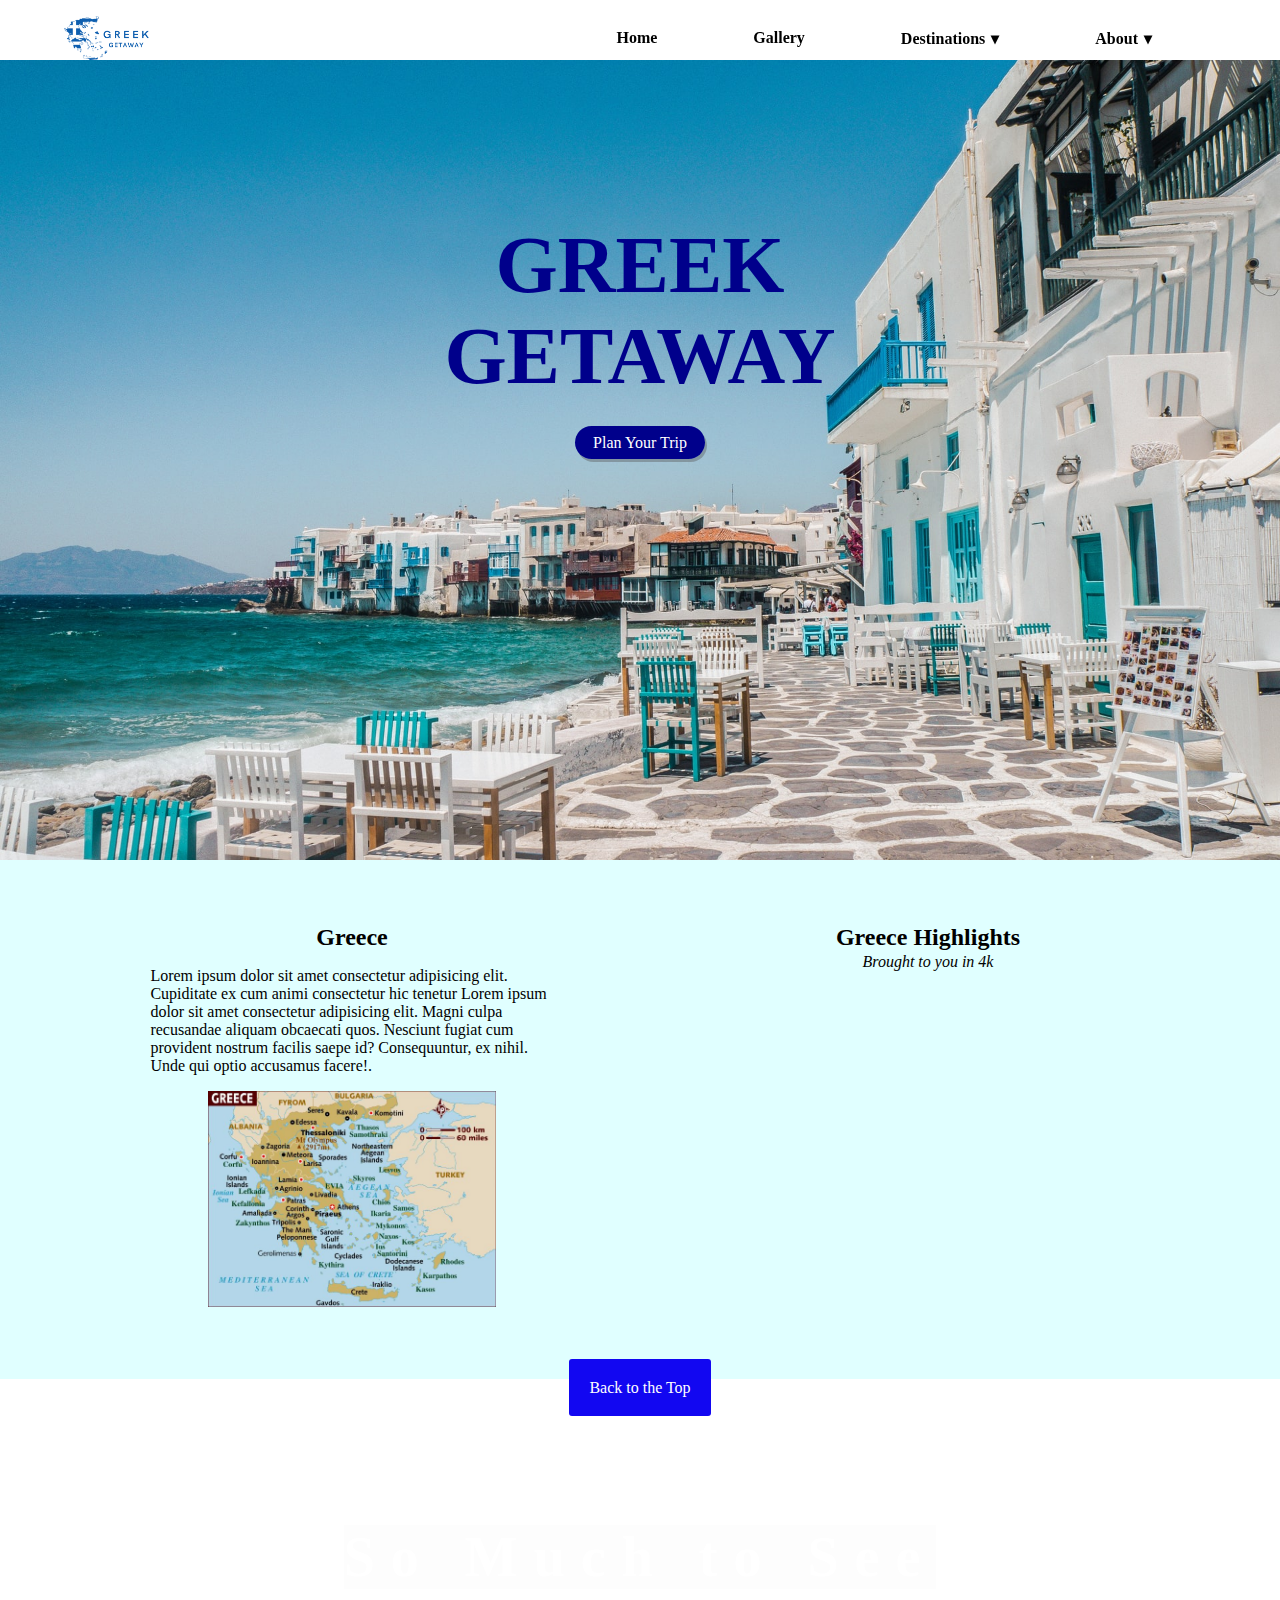
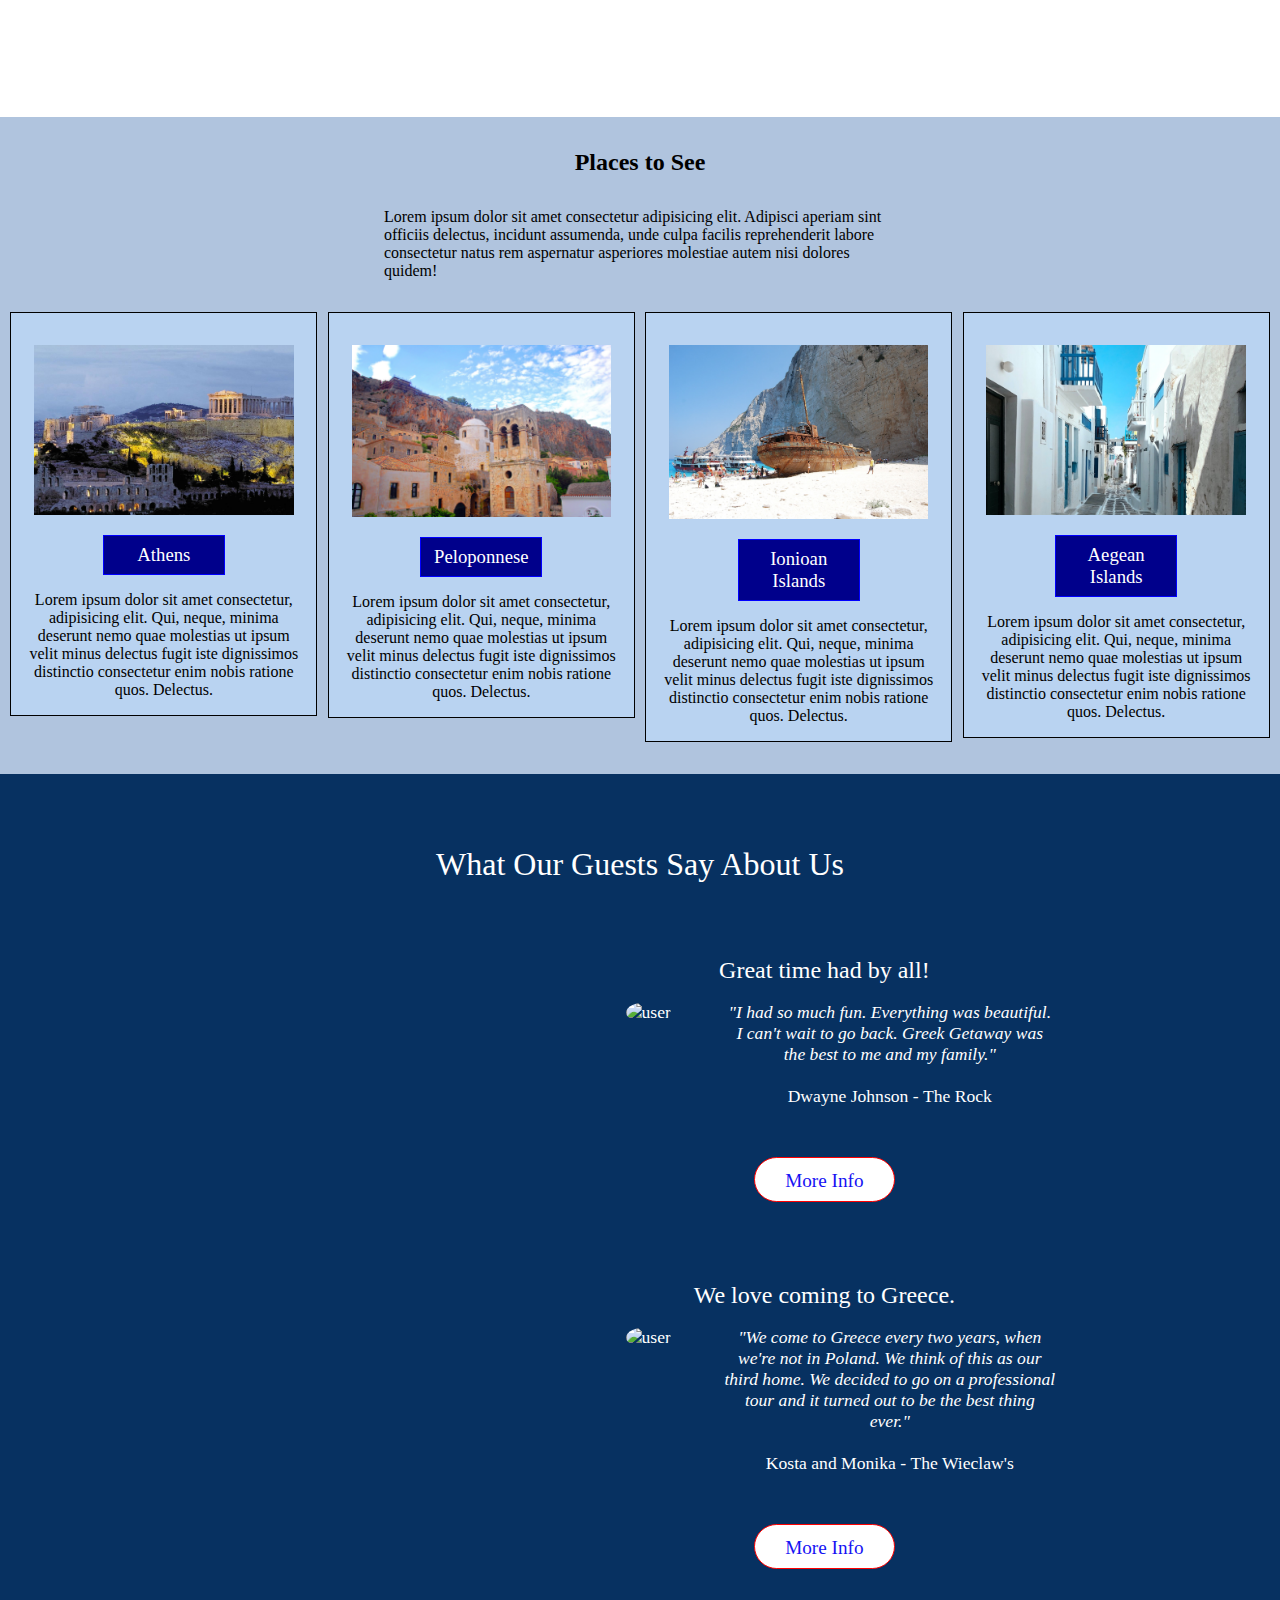
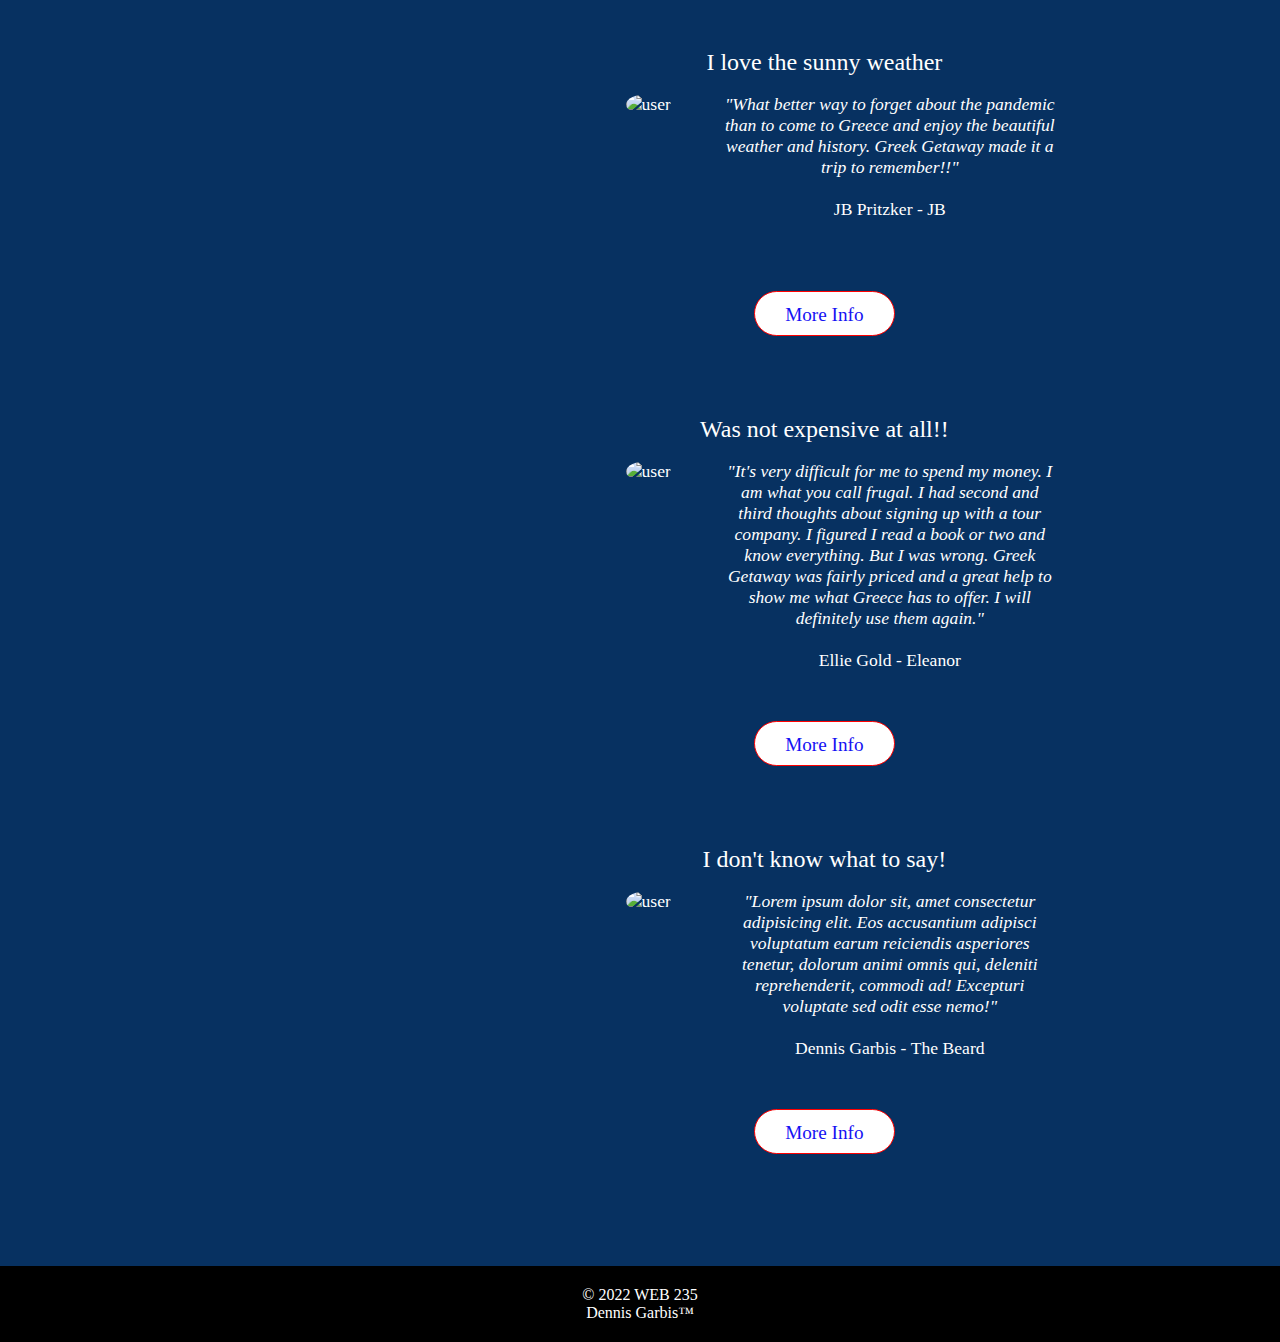
==== index.html @ 9756e77c "update homepage, added images" ====
<!DOCTYPE html>
<html lang="en">

<head>
    <meta charset="UTF-8">
    <meta http-equiv="X-UA-Compatible" content="IE=edge">
    <meta name="viewport" content="width=device-width, initial-scale=1.0">
    <link rel="stylesheet" href="css/styles.css">
    <!-- OWL Carousel CSS -->
    <link rel="stylesheet" href="css/owl-carousel.css">
    <link rel="stylesheet" href="css/owl-theme-default.css">
    <link rel="stylesheet" href="css/style.css">
    <title>Greek Getaway</title>
</head>

<body>
    <div id="wrapper">
        <div id="top"></div>
        <div id="nav-flex">
            <div id="logo">
                <a href="index.html"><img src="images/greek-logo-3.png" alt="greek getaway logo"></a>
            </div>
            <nav aria-label="navigation">
                <h2 id="navigation">Links</h2>
                <div class="nav-mobile"><a id="nav-toggle" href="#!"><span></span></a></div>
                <ul class="nav-links">
                    <li><a id="active">Home</a></li>
                    <li><a href="gallery.html">Gallery</a></li>
                    <li><a href="#">Destinations</a>
                        <ul class="nav-dropdown">
                            <li><a href="destinations.html" class="drop-menu">Mainland</a></li>
                            <li><a href="#" class="drop-menu">Peloponnese</a></li>
                            <li><a href="#" class="drop-menu">Aegean Islands</a></li>
                            <li><a href="#" class="drop-menu">Ionian Islands</a></li>
                        </ul>
                    </li>
                    <li><a href="#">About</a>
                        <ul class="nav-dropdown">
                            <li><a href="about-us.html" class="drop-menu">About-Us</a></li>
                            <li><a href="contact-us.html" class="drop-menu">Contact</a></li>
                        </ul>
                    </li>
                </ul>
            </nav>
        </div>


        <section id="hero">
            <header>
                <a id="skip" href="#hero-button">skip to content..</a>

                <!-- flex area -->
                <div class="flex-center">
                    <!-- flex item (only one)-->
                    <div id="slogan">
                        <h1 id="site-title">GREEK<br>GETAWAY</h1>
                    </div>
                    <div id="button">
                        <a id="hero-button" href="#">Plan Your Trip</a>
                    </div>
                </div>
            </header>
        </section>
        <main>
            <section id="intro">
                <div id="intro-left">
                    <div id="about-map">
                        <h2>Greece</h2>
                        <p>Lorem ipsum dolor sit amet consectetur adipisicing elit. Cupiditate ex cum animi consectetur
                            hic
                            tenetur Lorem ipsum dolor sit amet consectetur adipisicing elit. Magni culpa recusandae
                            aliquam
                            obcaecati quos. Nesciunt fugiat cum provident nostrum facilis saepe id? Consequuntur, ex
                            nihil.
                            Unde qui optio accusamus facere!.</p>
                    </div>
                    <div id="map">
                        <img id="mapGreece" src="images/map-update.jpg" alt="">
                    </div>
                </div>
                <div id="intro-right">
                    <h2>Greece Highlights</h2>
                    <p class="sub-p">Brought to you in 4k</p>

                    <div id="highlights">
                        <iframe class="greek-vid" src="https://www.youtube.com/embed/RSRKFAmfqnI"
                            title="YouTube video player" frameborder="0"
                            allow="accelerometer; autoplay; clipboard-write; encrypted-media; gyroscope; picture-in-picture"
                            allowfullscreen></iframe>
                    </div>
                </div>
            </section>
            <a href="#top" id="backtothetop-fixed" data-backtothetop-duration="1000"
                data-backtothetop-fixed-scroll-offset="700" data-backtothetop-fixed-fadeIn="1500"
                data-backtothetop-fixed-fadeOut="1500" data-backtothetop-fixed-bottom="30"
                data-backtothetop-fixed-right="30">
                Back to the Top
            </a>
            <div class="back-image">
                <h2 class="image-head">So Much to See</h2>
            </div>
            <section id="tour-list">
                <h2>Places to See</h2>
                <p>Lorem ipsum dolor sit amet consectetur adipisicing elit. Adipisci aperiam sint officiis delectus,
                    incidunt assumenda, unde culpa facilis reprehenderit labore consectetur natus rem aspernatur
                    asperiores
                    molestiae autem nisi dolores quidem!</p>
                <div id="tour-list-flex">
                    <div class="places-box"><img src="images/acropolis-view.jpg" alt="">
                        <h3>Athens</h3>
                        <p>Lorem ipsum dolor sit amet consectetur, adipisicing elit. Qui, neque, minima deserunt nemo
                            quae molestias ut ipsum velit minus delectus fugit iste dignissimos distinctio consectetur
                            enim nobis ratione quos. Delectus.</p>

                    </div>
                    <div class="places-box"><img src="images/monemvasia.jpg" alt="">
                        <h3>Peloponnese</h3>
                        <p>Lorem ipsum dolor sit amet consectetur, adipisicing elit. Qui, neque, minima deserunt nemo
                            quae molestias ut ipsum velit minus delectus fugit iste dignissimos distinctio consectetur
                            enim nobis ratione quos. Delectus.</p>
                    </div>
                    <div class="places-box"><img src="images/shipwreck.jpg" alt="">
                        <h3>Ionioan Islands</h3>
                        <p>Lorem ipsum dolor sit amet consectetur, adipisicing elit. Qui, neque, minima deserunt nemo
                            quae molestias ut ipsum velit minus delectus fugit iste dignissimos distinctio consectetur
                            enim nobis ratione quos. Delectus.</p>
                    </div>
                    <div class="places-box"><img src="images/mykonos.jpg" alt="">
                        <h3>Aegean Islands</h3>
                        <p>Lorem ipsum dolor sit amet consectetur, adipisicing elit. Qui, neque, minima deserunt nemo
                            quae molestias ut ipsum velit minus delectus fugit iste dignissimos distinctio consectetur
                            enim nobis ratione quos. Delectus.</p>
                    </div>
                </div>
            </section>
            <section id="testimonials">
                <div class="membership-include-container">
                    <h2>What Our Guests Say About Us</h2><br>
                    <div class="owl-carousel owl-theme membership-include">
                        <div class="item">
                            <div class="left">
                                <img src="images/acropolis2.jpg" alt="">
                            </div>
                            <div class="right">
                                <h3>Great time had by all!</h3><br>
                                <div class="image">
                                    <div><img src="img/rock.jpeg" class="user-photo" alt="user"></div>
                                    <div>
                                        <p class="text">"I had so much fun. Everything was beautiful. I can't wait to go
                                            back. Greek Getaway was the best to me and my family."</p><br>
                                        <div class="author">Dwayne Johnson - <strong>The Rock</strong></div>
                                    </div>
                                </div>
                                <a href="#" class="btn blue">More Info</a>
                            </div>
                        </div>
                        <div class="item">
                            <div class="left">
                                <img src="images/syros2.jpg" alt="">
                            </div>
                            <div class="right">
                                <h3>We love coming to Greece.</h3><br>
                                <div class="image">
                                    <div><img src="img/kosta.jpg" class="user-photo" alt="user"></div>
                                    <div>
                                        <p class="text">"We come to Greece every two years, when we're not in Poland. We
                                            think of this as our third home. We decided to go on a professional tour and
                                            it turned out to be the best thing ever."</p><br>
                                        <div class="author">Kosta and Monika - <strong>The Wieclaw's</strong></div>
                                    </div>
                                </div>
                                <a href="#" class="btn blue">More Info</a>
                            </div>
                        </div>
                        <div class="item">
                            <div class="left">
                                <img src="img/corinth.jpg" alt="">
                            </div>
                            <div class="right">
                                <h3>I love the sunny weather</h3><br>
                                <div class="image">
                                    <div><img src="img/jb.jpg" class="user-photo" alt="user"></div>
                                    <div>
                                        <p class="text">"What better way to forget about the pandemic than to come to
                                            Greece and enjoy the beautiful weather and history. Greek Getaway made it a
                                            trip to remember!!"</p><br>
                                        <div class="author">JB Pritzker - <strong>JB</strong></div><br>
                                    </div>
                                </div>
                                <a href="#" class="btn blue">More Info</a>
                            </div>
                        </div>
                        <div class="item">
                            <div class="left">
                                <img src="images/zakynthos2.jpg" alt="">
                            </div>
                            <div class="right">
                                <h3>Was not expensive at all!!</h3><br>
                                <div class="image">
                                    <div><img src="img/ellie.jpg" class="user-photo" alt="user"></div>
                                    <div>
                                        <p class="text">"It's very difficult for me to spend my money. I am what you
                                            call frugal. I had second and third thoughts about signing up with a tour
                                            company. I figured I read a book or two and know everything. But I was
                                            wrong. Greek Getaway was fairly priced and a great help to show me what
                                            Greece has to offer. I will definitely use them again."</p><br>
                                        <div class="author">Ellie Gold - <strong>Eleanor</strong></div>
                                    </div>
                                </div>
                                <a href="#" class="btn blue">More Info</a>
                            </div>
                        </div>
                        <div class="item">
                            <div class="left">
                                <img src="images/santorini3.jpg" alt="">
                            </div>
                            <div class="right">
                                <h3>I don't know what to say!</h3><br>
                                <div class="image">
                                    <div><img src="img/beard.jpg" class="user-photo" alt="user"></div>
                                    <div>
                                        <p class="text">"Lorem ipsum dolor sit, amet consectetur adipisicing elit. Eos
                                            accusantium adipisci voluptatum earum reiciendis asperiores tenetur, dolorum
                                            animi omnis qui, deleniti reprehenderit, commodi ad! Excepturi voluptate sed
                                            odit esse nemo!"</p><br>
                                        <div class="author">Dennis Garbis - <strong>The Beard</strong></div>
                                    </div>
                                </div>
                                <a href="#" class="btn blue">More Info</a>
                            </div>
                        </div>
                    </div>
                </div>
            </section>
        </main>
        <footer>
            <p>&#169; 2022 WEB 235</p>
            <p> Dennis Garbis&#8482;</p>
        </footer>
    </div><!-- end of wrapper -->
    <!-- jQuery -->
    <script src="https://code.jquery.com/jquery-3.6.0.min.js"
        integrity="sha256-/xUj+3OJU5yExlq6GSYGSHk7tPXikynS7ogEvDej/m4=" crossorigin="anonymous"></script>
    <!-- OWL Carousel JS -->
    <script src="js/owl-carousel.js"></script>
    <!-- Custom Script -->
    <script src="js/script.js"></script>
    <script src="js/fluidify.js"></script>
    <script src="js/jquery.backtothetop.min.js"></script>
    <script src="js/function.js"></script>
</body>

</html>
---- css/styles.css ----
* {
    box-sizing: border-box;
    margin: 0%;
    padding: 0;
    text-align: center;
}

#wrapper {
    margin-right: auto;
    margin-left: auto;
}

#skip {
    position: absolute;
    transform: translateY(-800%);
    transition: transform 300ms ease-in;
}

#skip:focus {
    background-color: white;
    padding: 10px;
    text-decoration: none;
    transform: translateY(0%);
}

header {
    width: 100%;
}

nav {
    display: flex;
    justify-content: flex-end;
    width: 100%;
}

#navigation {
    display: none;
}

#nav-flex {
    display: flex;
    align-items: center;
    background-color: rgba(255, 255, 255, 0.862);
    position: -webkit-sticky;
    margin-top: 1rem;
    padding: 0;
    top: 0;
    z-index: 100;
    position: sticky;
}

#logo {
    width: 20%;
}

#logo>a>img {
    width: 40%;
    vertical-align: top;
}

.nav-links {
    display: flex;
    margin-right: 5rem;
}

.nav-links>ul {
    width: 50%;
}

nav li {
    list-style-type: none;
    margin-right: rem;
}

nav li a {
    color: black;
    text-decoration: none;
    margin: 0rem 3rem;
    font-weight: 600;
}


nav a:hover {
    border-bottom: 2px solid blue;
}

nav ul li a:not(:only-child):after,
nav ul li a:visited:not(:only-child):after {
    padding-left: 2px;
    content: ' ▾';
}

.nav-dropdown {
    position: absolute;
    display: none;
    margin-top: 1.2rem;
    background-color: #fff;
    z-index: 1;
    box-shadow: 0 3px 12px rgba(0, 0, 0, 0.15);
}

.nav-dropdown>li {
    margin-top: 1rem;
    padding: .5rem 0;
    border: thin solid black;
}

.nav-mobile {
    display: none;
    position: absolute;
    top: 0;
    right: 0;
    background: black;
    height: 2rem;
    width: 2.1rem;
}

#hero {
    background-size: 100%;
    background-position: center;
    width: 100%;
    height: 50rem;
    background-image: url('../images/johnny-africa-_ZX0S27D3fw-unsplash.jpg');
    background-size: cover;
    display: flex;
    justify-content: center;
}

.flex-center {
    margin-top: 10rem;
}

#slogan {
    color: darkblue;
    text-align: center;
    font-size: 2.5rem;
}

#site-title {
    font-weight: 600;
}

#button {
    color: darkblue;
    text-align: center;
    margin-top: 2rem;
}

#hero-button {
    background-color: darkblue;
    color: white;
    text-decoration: none;
    padding: .5rem 1.1rem;
    border-radius: 30px;
    box-shadow: 2px 3px rgba(84, 80, 80, 0.386);
}

#hero-button:hover {
    background-color: white;
    border: thin solid blue;
    color: blue;
    transition-duration: .7s;
}

#button:active {
    transform: translateY(2px);
    transition-duration: .2s;
}

#hero-button:active {
    box-shadow: none;
    transition-duration: 0s;

}

#intro {
    display: flex;
    background-color: lightcyan;
    padding: 4rem;
}

#intro-left {
    display: flex;
    flex-direction: column;
    width: 50%;
}

#about-map>h2 {
    margin-bottom: 1rem;
}

#about-map>p {
    text-align: left;
    margin: 0 auto 1rem auto;
    width: 70%;
}

#intro-right {
    width: 50%;
}

#mapGreece {
    width: 50%;
}

#intro-right>h2 {
    margin-bottom: .1rem;
}

.sub-p {
    font-style: italic;
    margin-bottom: 1rem;
}

.greek-vid {
    padding: 0 4rem 4rem 4rem;
}

#backtothetop-fixed {
    padding: 1.25rem;
    border: 0;
    border-radius: 3px;
    background-color: #1207f1;
    color: #fff;
    cursor: pointer;
    text-decoration: none;
}

.back-image {
    background-size: 100%;
    background-position: center;
    width: 100%;
    height: 20rem;
    background-image: url('../images/waves-g486bdbce9_1920.jpg');
    background-size: cover;
    display: flex;
    justify-content: center;
}

.image-head {
    color: white;
    font-size: 3.5rem;
    letter-spacing: 1rem;
    margin-top: 8rem;
    background-color: rgba(128, 128, 128, 0.017);
    margin-bottom: 8rem;
}

#tour-list {
    background-color: lightsteelblue;
}

#tour-list>h2 {
    padding: 2rem;
    margin: auto;
}

#tour-list>p {
    width: 40%;
    text-align: left;
    margin: auto;
    padding-bottom: 2rem;
}

#tour-list-flex {
    display: flex;
    justify-content: space-evenly;
    width: 100%;
    padding-bottom: 2rem;
}

.places-box {
    width: 24%;
    height: 100%;
    border: thin solid black;
    background-color: rgb(185, 211, 241);
}

.places-box>img {
    margin: 2rem auto 1rem;
    width: 85%;
    height: 56%;
}

.places-box>h3 {
    border: thin solid blue;
    margin: 0% auto;
    width: 40%;
    padding: .5rem;
    background-color: darkblue;
    color: white;
    font-weight: 300;
}

.places-box>p {

    margin: auto;
    padding: 1rem;

}



#testimonials {
    padding: 2rem;
    background-color: #073161;
}






#faq {
    background-color: lightpink;
    padding: 2rem;
}








footer {
    background-color: black;
    color: white;
    padding: 20px;
}

@media screen and (max-width: 789px) {
    #wrapper {
        text-align: center;
    }

    #skip {
        display: none;
    }

    nav {
        justify-content: flex-start;
    }

    #nav-flex {
        flex-direction: column;
    }

    .nav-mobile {
        display: block;
        top: .6rem;
        right: 1.5rem;
    }

    .nav-links {
        display: none;
        width: 100vw;
        margin: 0;
        background-color: #1C8FB8;
    }

    .nav-dropdown>li>a {
        background-color: yellow;
        padding: .5rem 5rem;
        border: thin solid black;
        transition: all 300ms ease-in-out;
    }

    .nav-dropdown {
        position: static;
    }

    #logo {
        margin-right: 75%;
    }

    #logo>a>img {
        width: 100%;
    }

    nav li {
        list-style-type: none;
        margin: 1.4rem 0;
    }

    nav li>a {
        background-color: red;
        padding: .5rem 5rem;
        border: thin solid black;
    }

    #hero {
        background-size: 100%;
        background-position: center;
        width: 100%;
        height: 15rem;
        background-image: url('../images/johnny-africa-_ZX0S27D3fw-unsplash.jpg');
        background-size: cover;
        display: flex;
        justify-content: center;
    }

    .flex-center {
        margin-top: 1.5rem;
    }

    #site-title {
        font-size: 1.5rem;
    }

    #button {
        color: darkblue;
        text-align: center;
        margin-top: 1.5rem;
        font-size: .8rem;
    }

    #hero-button {
        font-size: .7rem;
        padding-left: .5rem;
        padding-right: .5rem;
    }

    #intro {
        flex-direction: column;
        padding: 0;
    }

    #intro-left {
        width: 90%;
        margin: 1rem auto;
    }

    #about-map>p {
        width: 90%;
    }

    #mapGreece {
        width: 100%;
    }

    #intro-right {
        margin: 1rem auto 0;
        width: 90%;
    }

    .greek-vid {
        padding: 0;
        margin-bottom: 2rem;
    }

    .back-image {
        background-size: 100%;
        background-position: center;
        width: 100%;
        height: 12rem;
        background-image: url('../images/waves-g486bdbce9_1920.jpg');
        background-size: cover;
        display: flex;
        justify-content: center;
    }

    .image-head {
        font-size: 2rem;
        letter-spacing: .4rem;
        margin-top: 5rem;
        margin-bottom: 5rem;
    }

    #tour-list>p {
        width: 90%;
        flex-direction: column;
    }

    #table {
        width: 100%;
        padding: 0%;
        margin: auto;
    }

    #itinerary {
        width: 90%;
        margin: auto;
    }

    #tour-list-flex {
        flex-direction: column;
        margin: auto;

    }

    .places-box {
        width: 90%;
        height: 100%;
        border: thin solid black;
        background-color: rgb(185, 211, 241);
        margin: 1rem auto;
    }

}

@media screen and (min-width: 799px) {}

#nav-toggle {
    position: absolute;
    left: .1rem;
    top: .4rem;
    cursor: pointer;
    padding: .5rem .5rem 5rem 0;
}

#nav-toggle span,
#nav-toggle span:before,
#nav-toggle span:after {
    cursor: pointer;
    border-radius: 1px;
    height: .3rem;
    width: 2rem;
    background: #ffffff;
    position: absolute;
    display: block;
    content: '';
    transition: all 300ms ease-in-out;
}

#nav-toggle span:before {
    top: -.5rem;
}

#nav-toggle span:after {
    bottom: -.6rem;
}

#nav-toggle.active span {
    background-color: transparent;
}

#nav-toggle.active span:before, #nav-toggle.active span:after {
    top: 0;
}

#nav-toggle.active span:before {
    transform: rotate(45deg);
}

#nav-toggle.active span:after {
    transform: rotate(-45deg);
}
---- css/style.css ----
.btn.blue {
    background-color: #ffffff;
    color: rgb(21, 17, 243);
    border: thin solid red;
    border-radius: 25px;
}

.btn {
    height: 45px;
    line-height: 45px;
    font-size: 1.2rem;
    text-align: center;
    padding: 0 30px;
    border: none;
    cursor: pointer;
    display: inline-block;
    text-decoration: none;
    transition: all .5s;
}

.btn.blue:hover {
    background-color: red;
    color: black;

}

.membership-include-container {
    width: 65vw;
    margin: 40px auto 0;
    color: #fff;
}

.membership-include-container h2 {
    text-align: center;
    font-weight: 300;
    font-size: 2rem;
    margin-bottom: 3.5rem;
}

.membership-include-container .owl-dots .owl-dot {
    outline: none;
}

.membership-include .item {
    width: 65vw;
    display: grid;
    grid-template-columns: 2fr 3fr;
    grid-column-gap: 60px;
}

.membership-include .item h3 {
    font-weight: 300;
    font-size: 1.5rem;
}

.membership-include .item .right {
    margin-bottom: 80px;
}

.membership-include .item .right .image {
    display: grid;
    grid-template-columns: 1fr 3fr;
    grid-column-gap: 20px;
    font-weight: 300;
    font-size: 1.1rem;
    margin-bottom: 50px;
}

.membership-include .item .right .image .user-photo {
    border-radius: 100%;
}

.membership-include .item .right .image .text {
    font-style: italic;
}

@media screen and (max-width: 900px) {
    .membership-include-container {
        width: 100%;
        margin: auto;
        color: #fff;
    }

    .membership-include .item {
        width: 100%;
        display: flex;
      
        border: thin solid white;
        flex-direction: column;
    }

    .right > h3 {
        margin-top: .8rem;
    }

    .text {
        width: 95%;
    }

}
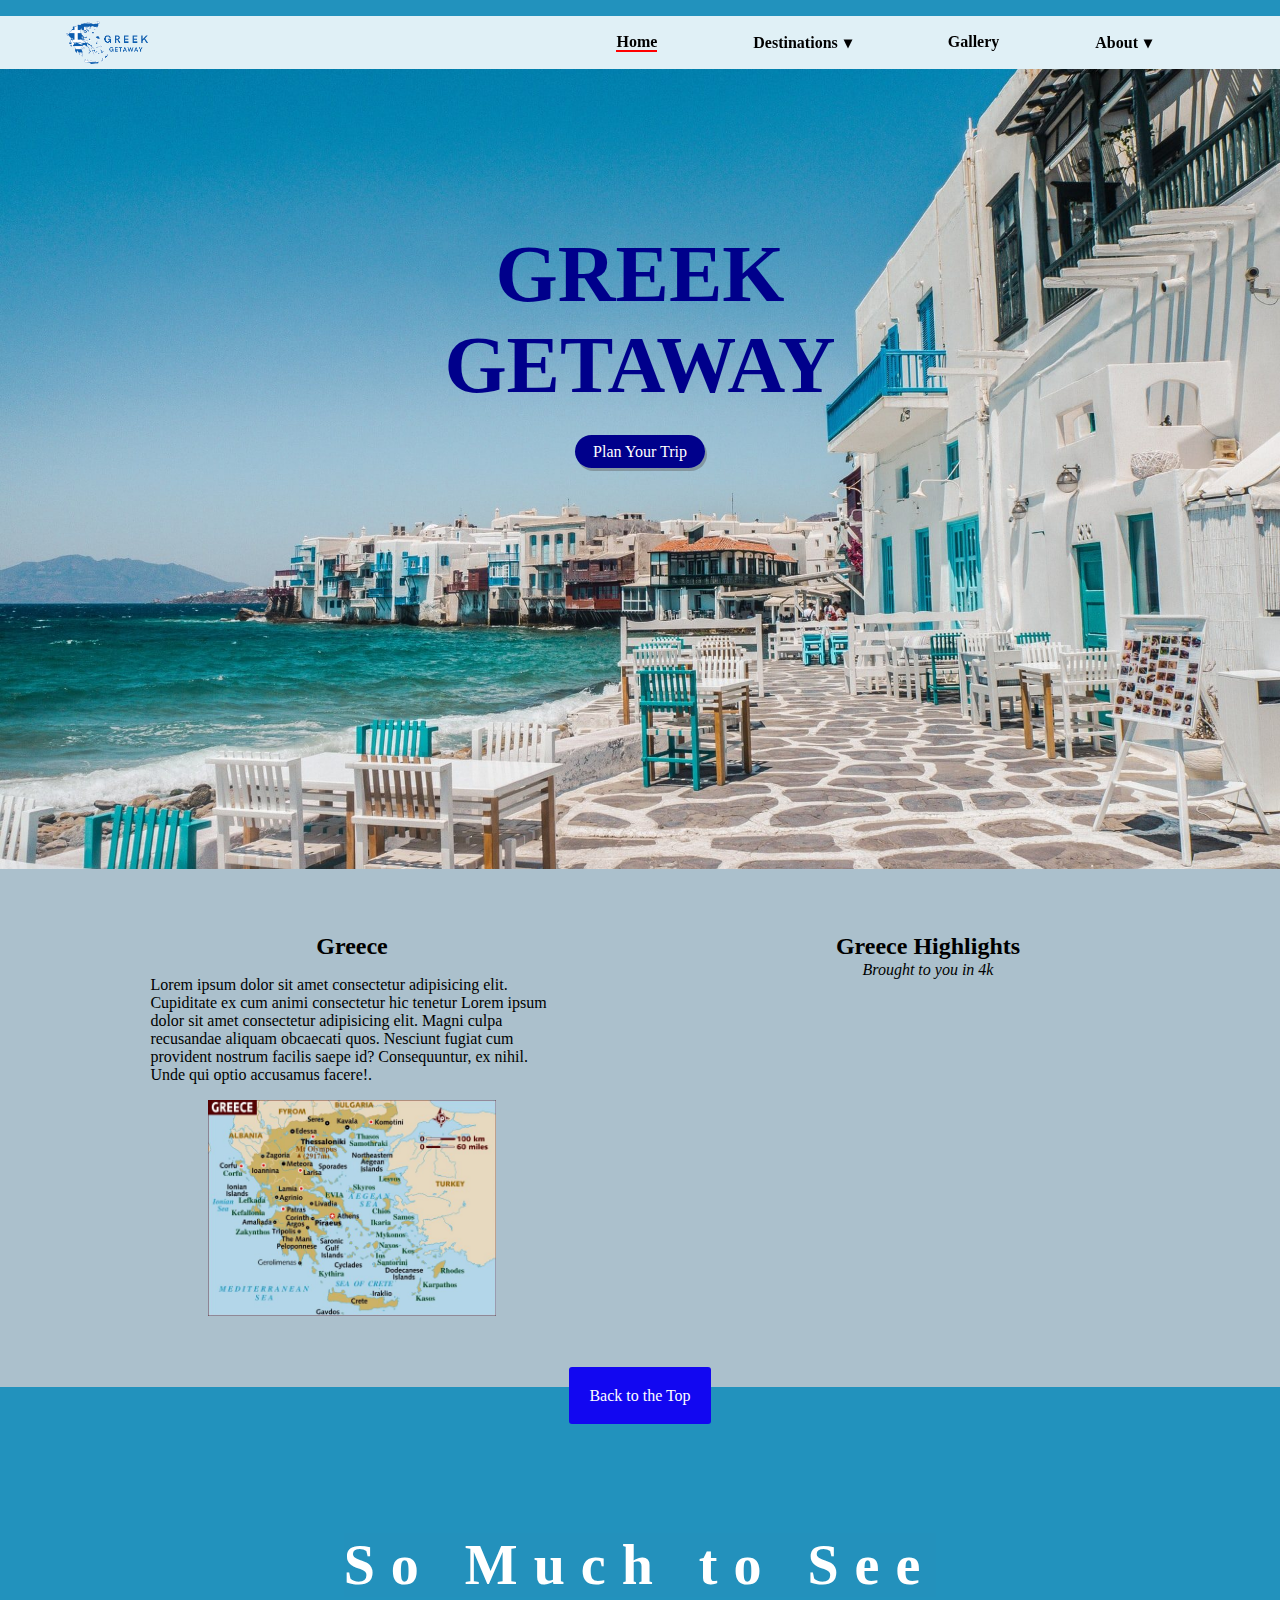
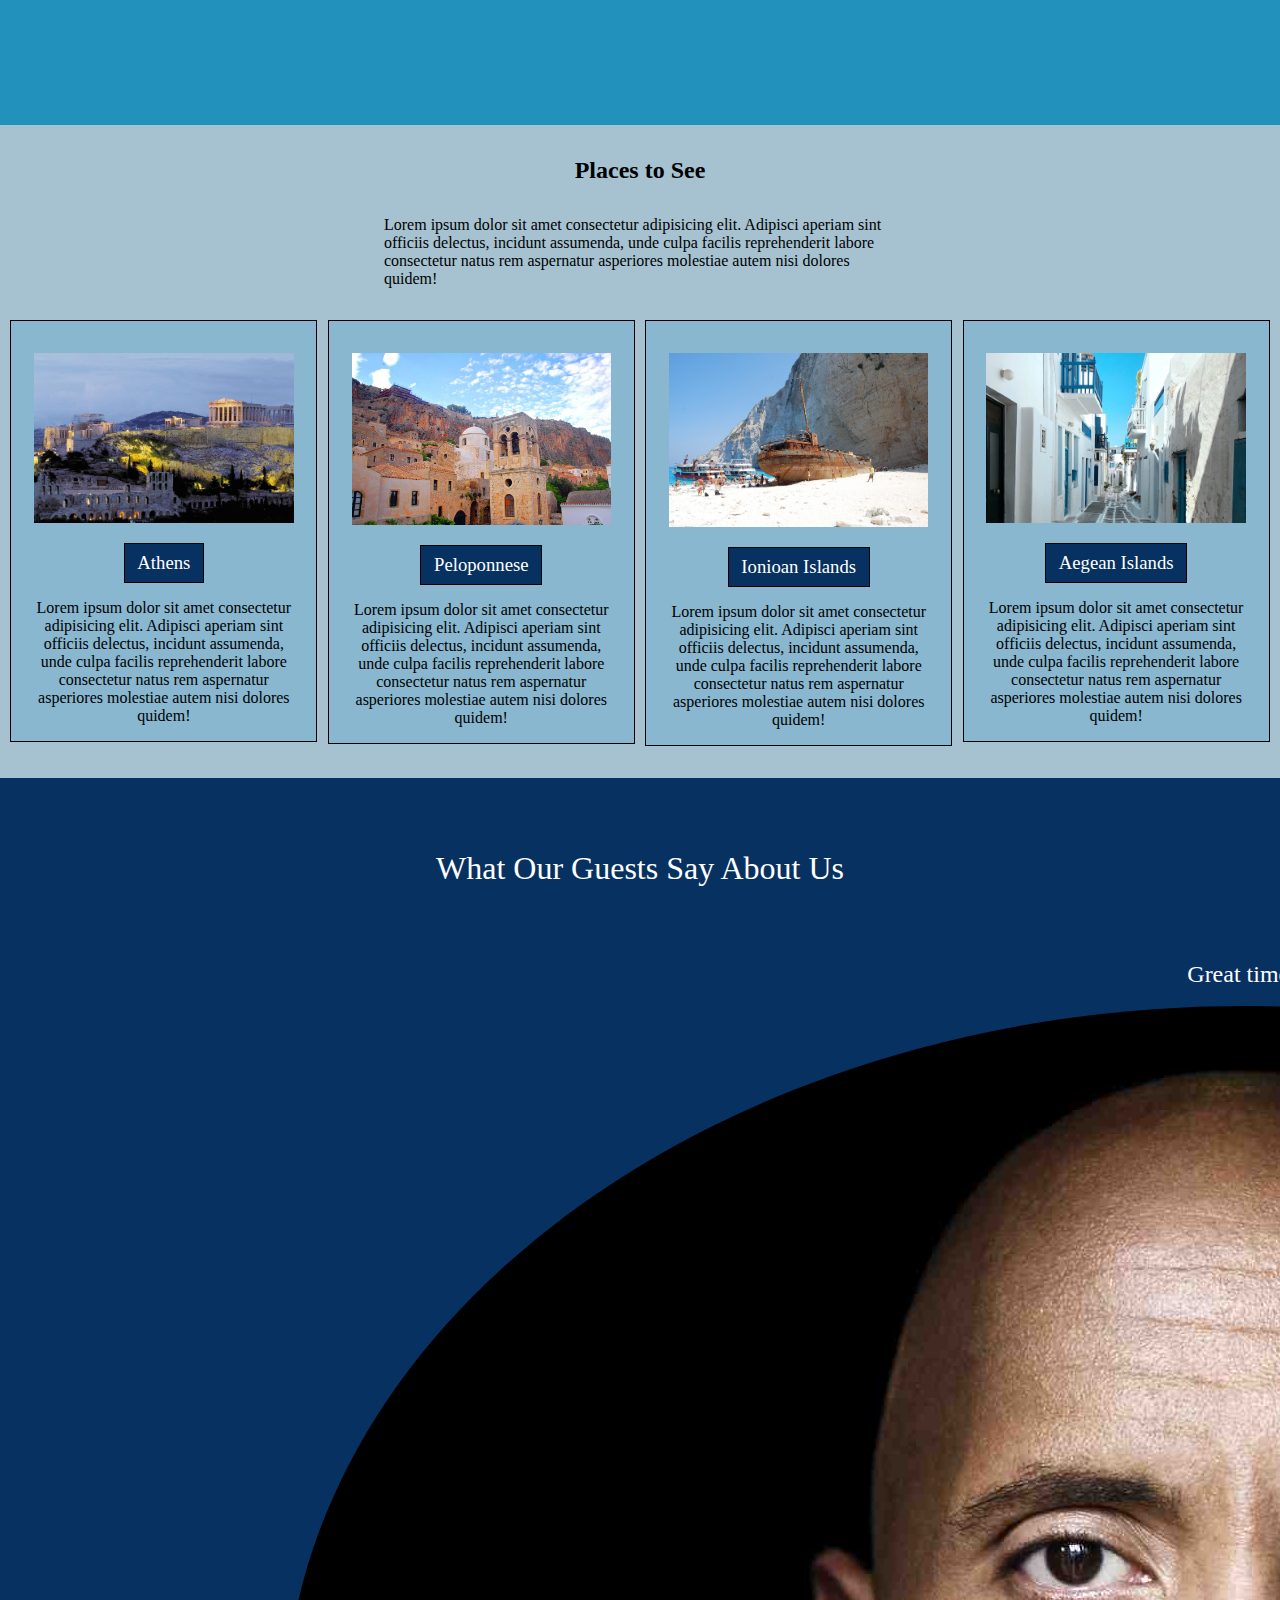
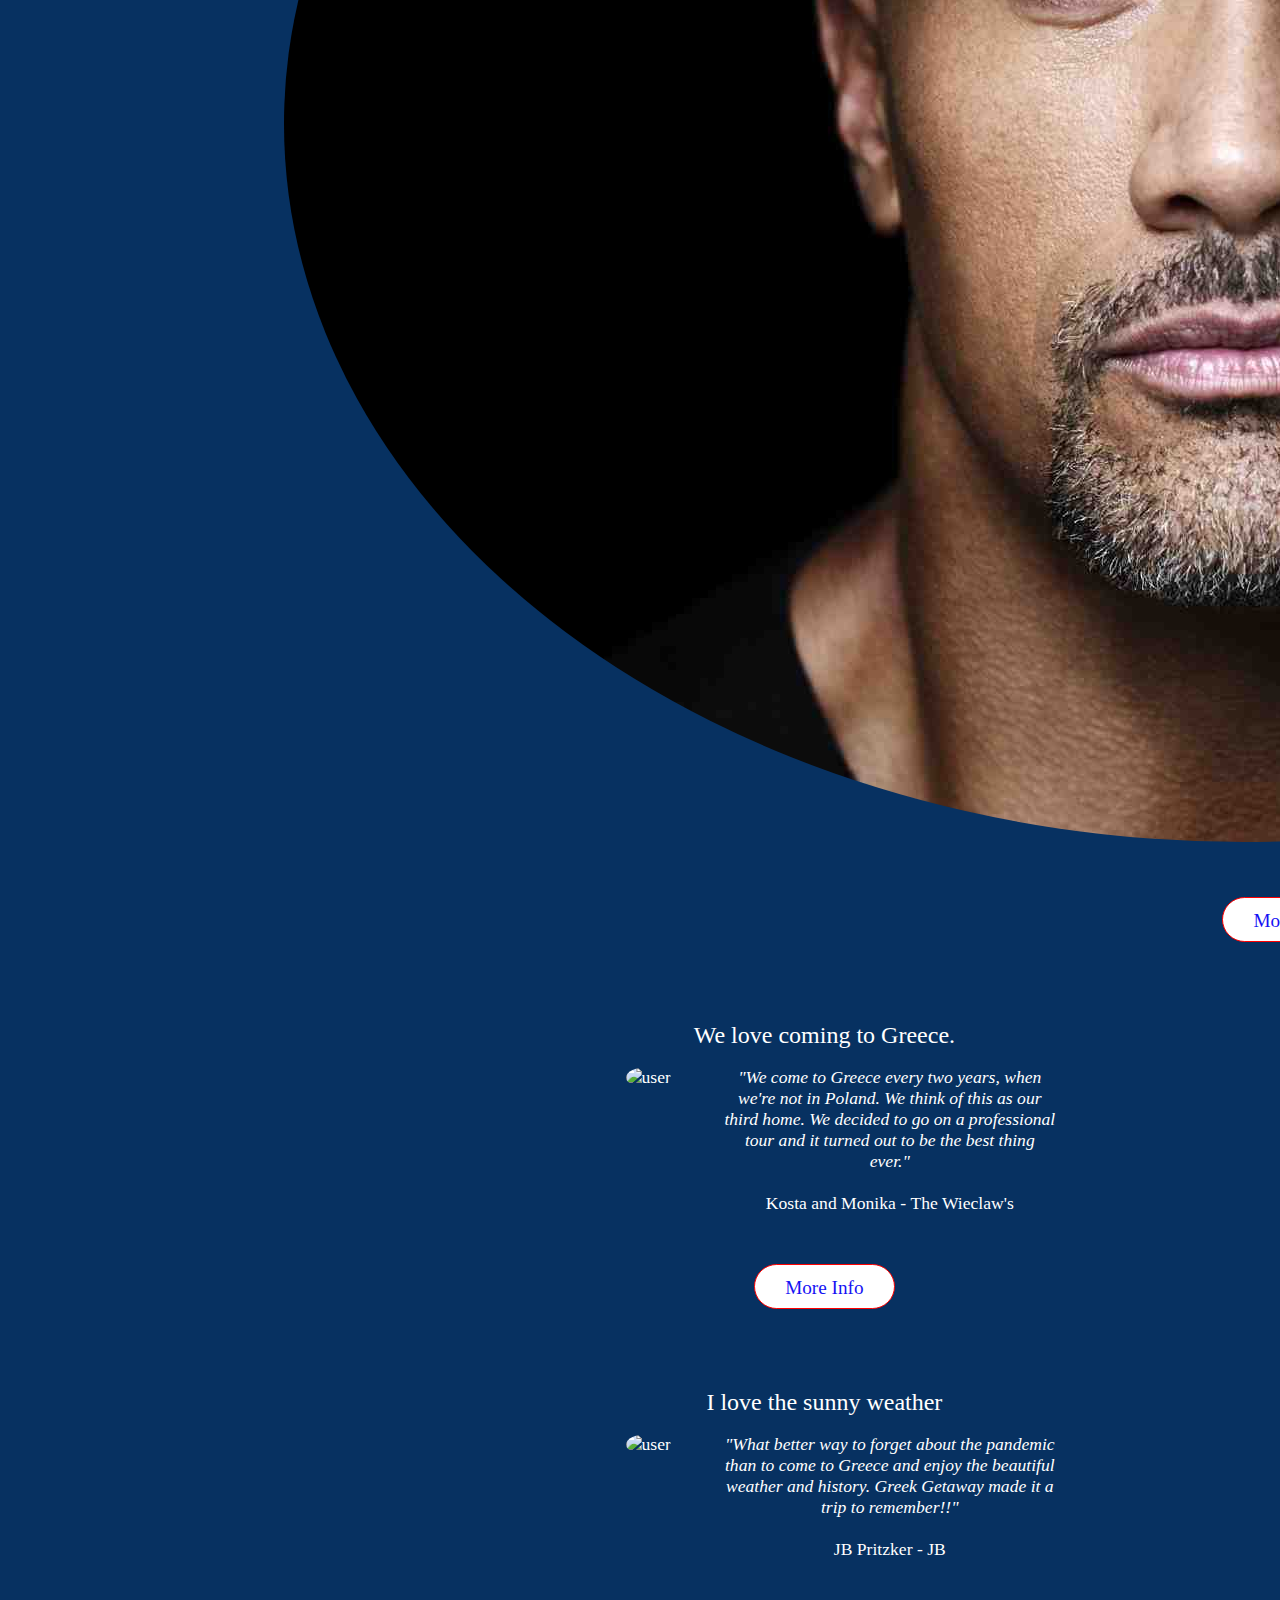
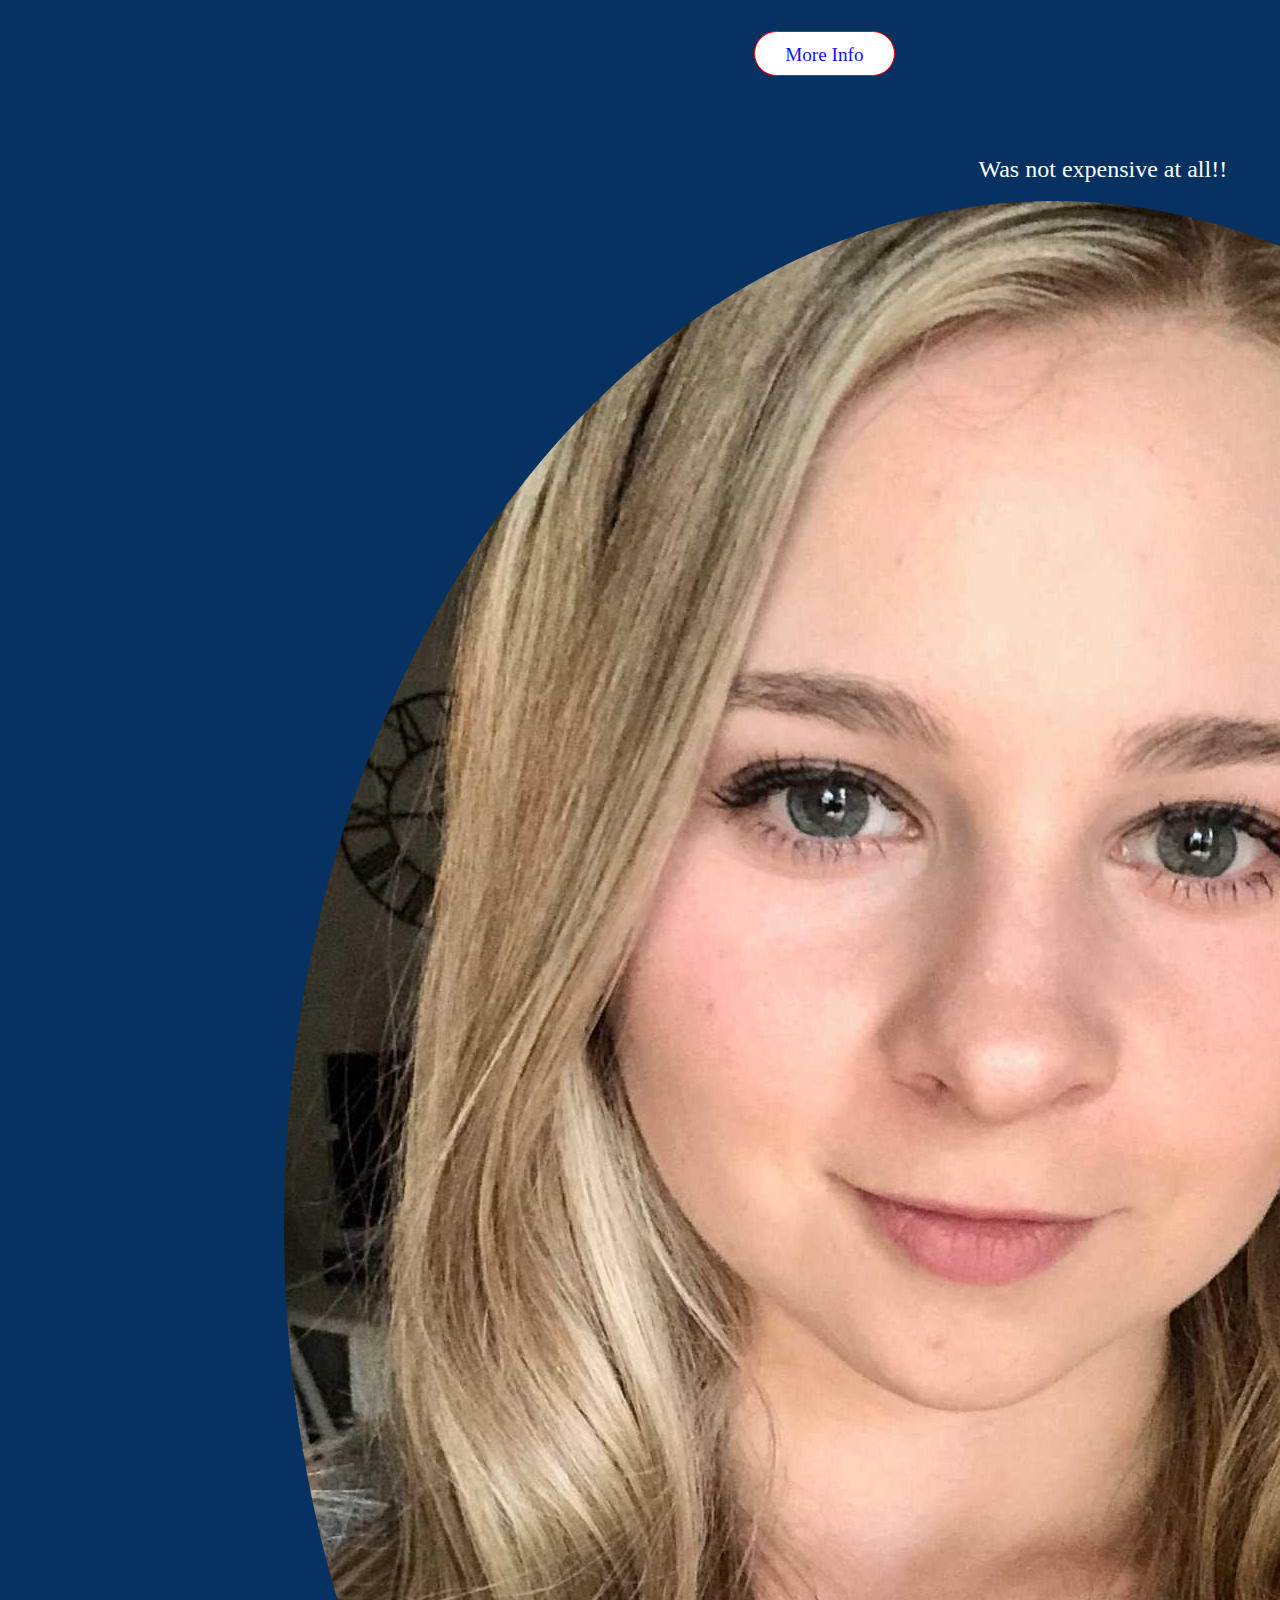
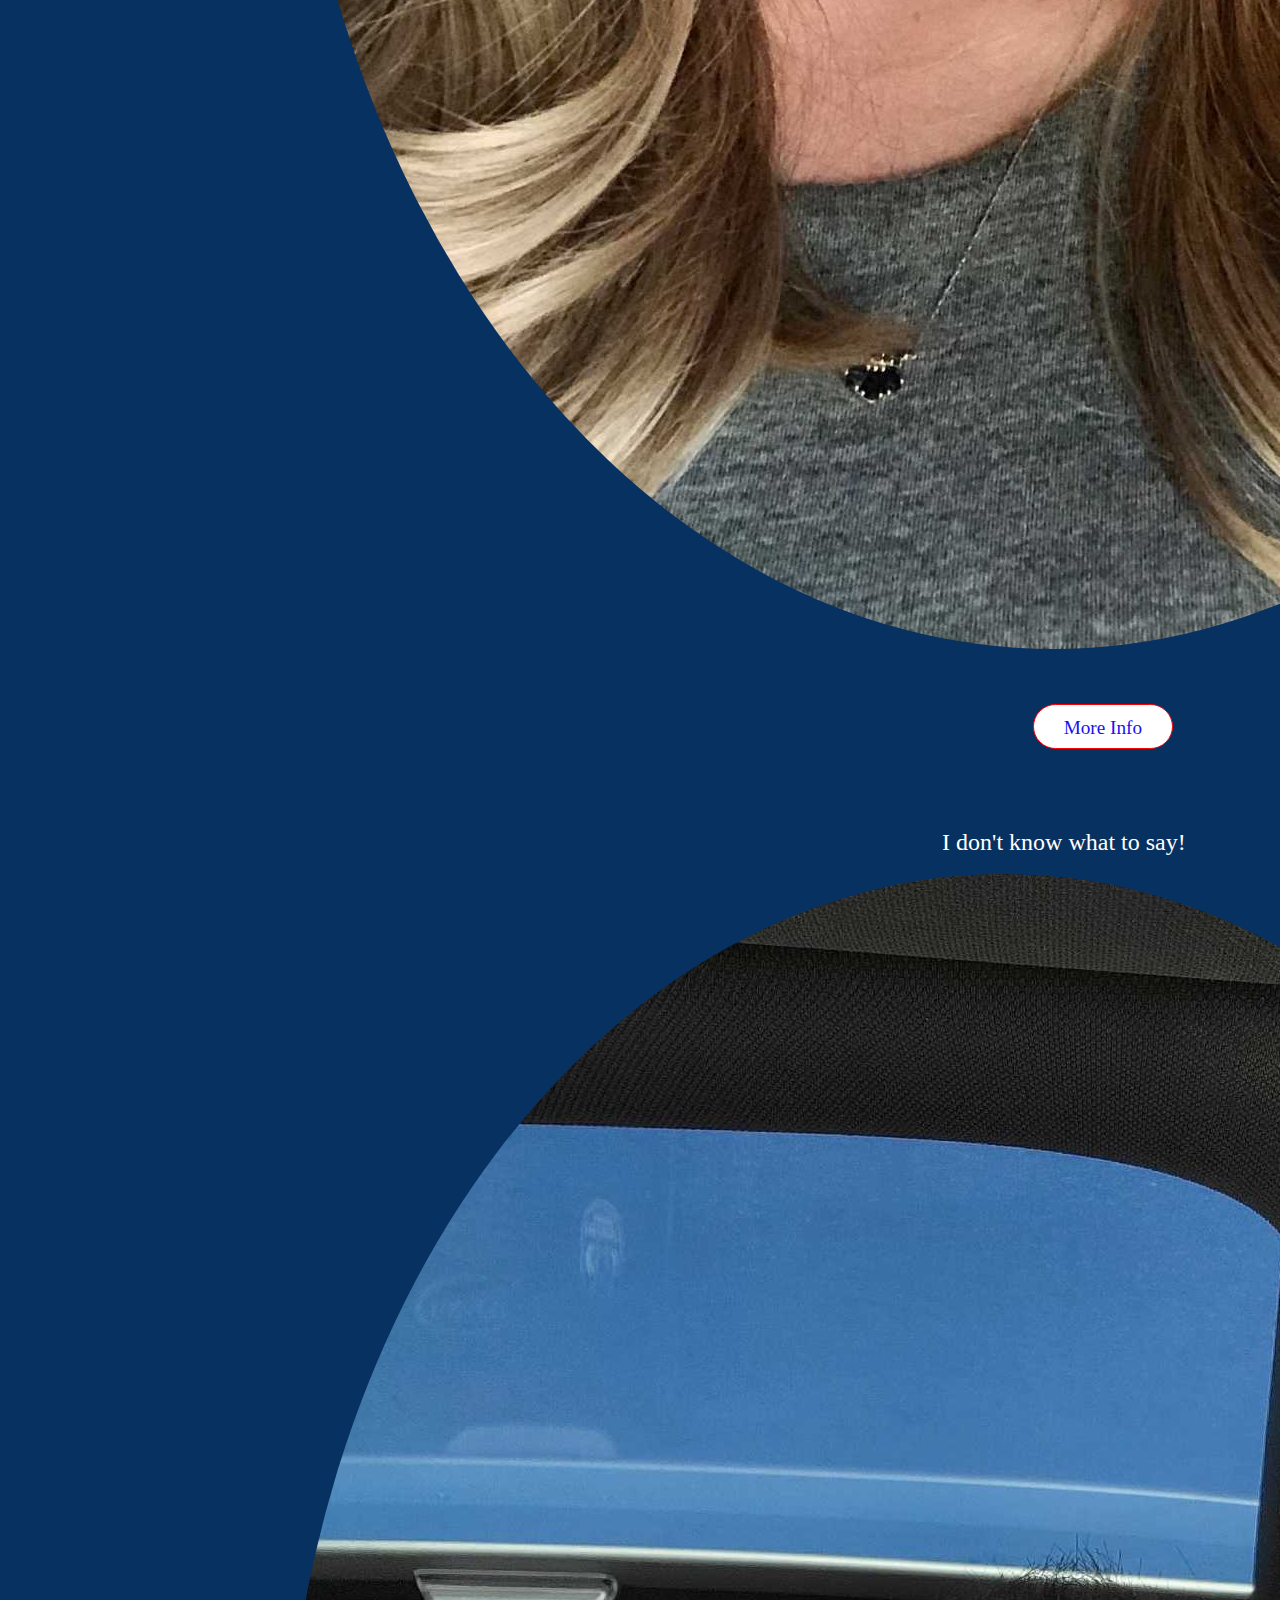
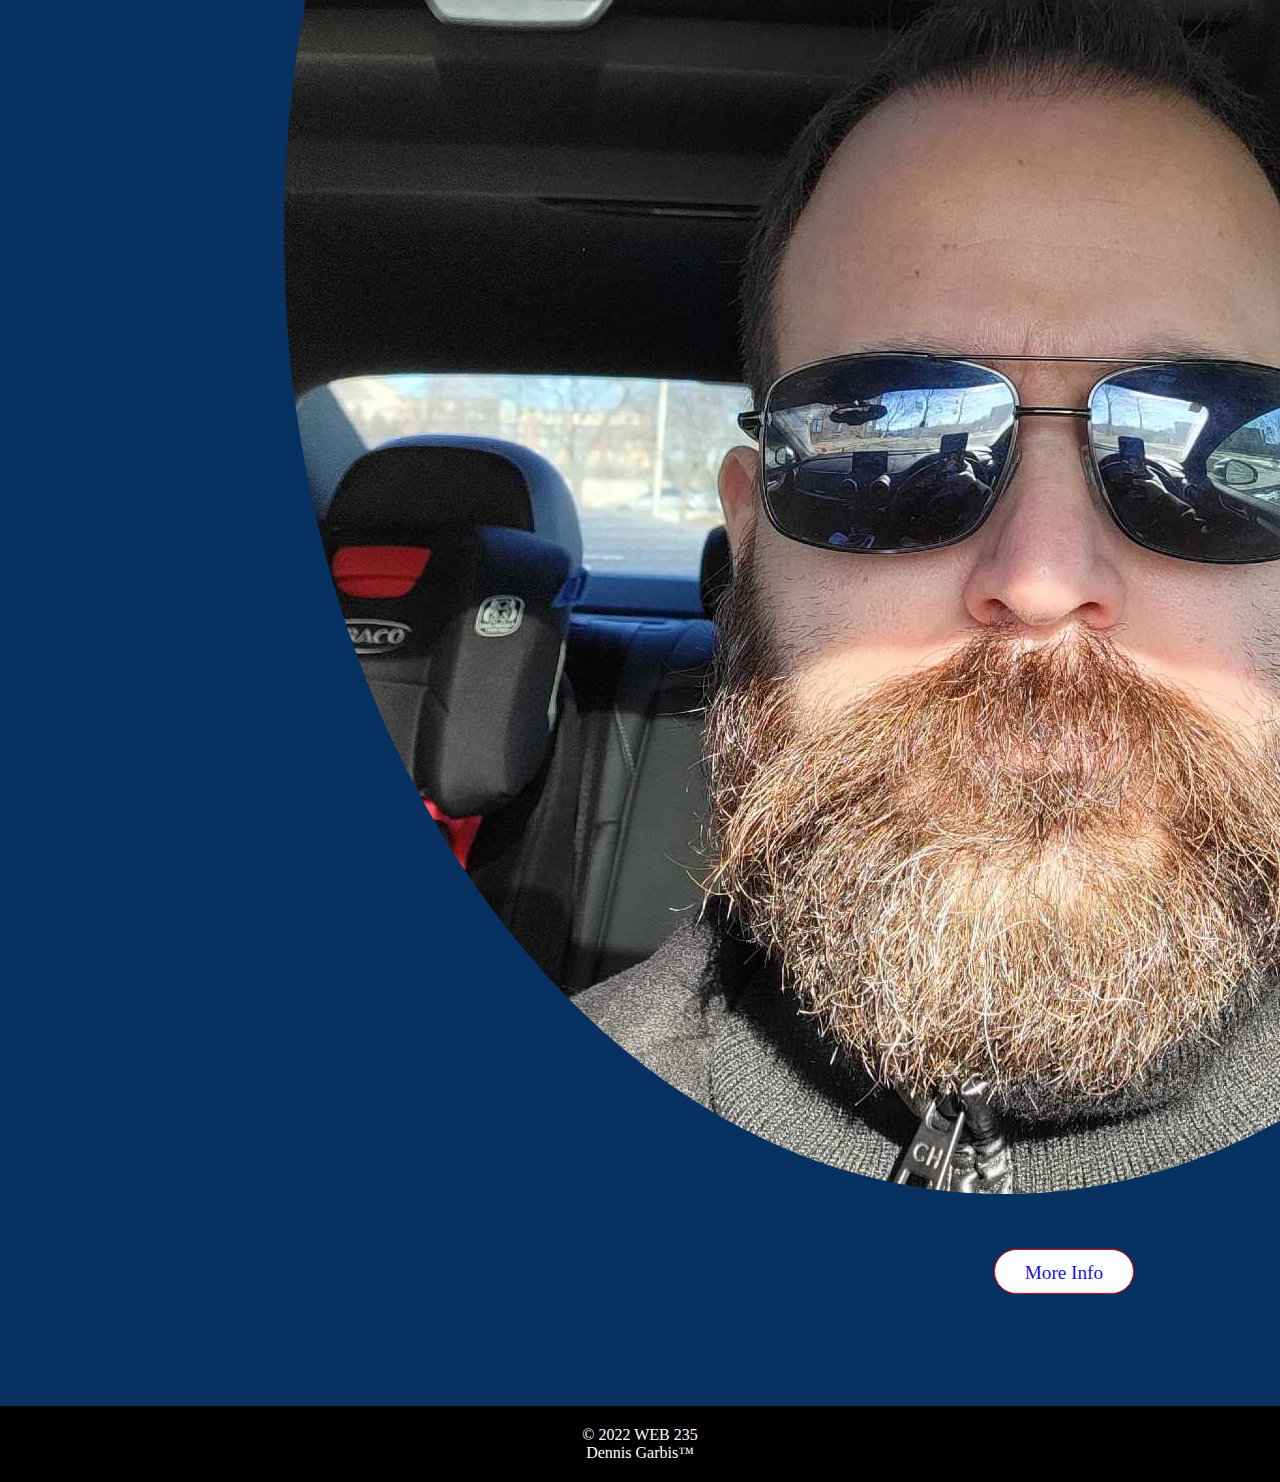
==== commit b8f0cf34: "updated nav bar, and mobile version" ====
--- a/index.html
+++ b/index.html
@@ -25,7 +25,6 @@
                 <div class="nav-mobile"><a id="nav-toggle" href="#!"><span></span></a></div>
                 <ul class="nav-links">
                     <li><a id="active">Home</a></li>
-                    <li><a href="gallery.html">Gallery</a></li>
                     <li><a href="#">Destinations</a>
                         <ul class="nav-dropdown">
                             <li><a href="destinations.html" class="drop-menu">Mainland</a></li>
@@ -34,10 +33,11 @@
                             <li><a href="#" class="drop-menu">Ionian Islands</a></li>
                         </ul>
                     </li>
+                    <li><a href="gallery.html">Gallery</a></li>
                     <li><a href="#">About</a>
                         <ul class="nav-dropdown">
                             <li><a href="about-us.html" class="drop-menu">About-Us</a></li>
-                            <li><a href="contact-us.html" class="drop-menu">Contact</a></li>
+                            <li><a href="contact-us.html" class="drop-menu">Contact-Us</a></li>
                         </ul>
                     </li>
                 </ul>
@@ -103,33 +103,32 @@
                 <h2>Places to See</h2>
                 <p>Lorem ipsum dolor sit amet consectetur adipisicing elit. Adipisci aperiam sint officiis delectus,
                     incidunt assumenda, unde culpa facilis reprehenderit labore consectetur natus rem aspernatur
-                    asperiores
-                    molestiae autem nisi dolores quidem!</p>
+                    asperiores molestiae autem nisi dolores quidem!</p>
                 <div id="tour-list-flex">
                     <div class="places-box"><img src="images/acropolis-view.jpg" alt="">
                         <h3>Athens</h3>
-                        <p>Lorem ipsum dolor sit amet consectetur, adipisicing elit. Qui, neque, minima deserunt nemo
-                            quae molestias ut ipsum velit minus delectus fugit iste dignissimos distinctio consectetur
-                            enim nobis ratione quos. Delectus.</p>
+                        <p>Lorem ipsum dolor sit amet consectetur adipisicing elit. Adipisci aperiam sint officiis
+                            delectus, incidunt assumenda, unde culpa facilis reprehenderit labore consectetur natus rem
+                            aspernatur asperiores molestiae autem nisi dolores quidem!</p>
 
                     </div>
                     <div class="places-box"><img src="images/monemvasia.jpg" alt="">
                         <h3>Peloponnese</h3>
-                        <p>Lorem ipsum dolor sit amet consectetur, adipisicing elit. Qui, neque, minima deserunt nemo
-                            quae molestias ut ipsum velit minus delectus fugit iste dignissimos distinctio consectetur
-                            enim nobis ratione quos. Delectus.</p>
+                        <p>Lorem ipsum dolor sit amet consectetur adipisicing elit. Adipisci aperiam sint officiis
+                            delectus, incidunt assumenda, unde culpa facilis reprehenderit labore consectetur natus rem
+                            aspernatur asperiores molestiae autem nisi dolores quidem!</p>
                     </div>
                     <div class="places-box"><img src="images/shipwreck.jpg" alt="">
                         <h3>Ionioan Islands</h3>
-                        <p>Lorem ipsum dolor sit amet consectetur, adipisicing elit. Qui, neque, minima deserunt nemo
-                            quae molestias ut ipsum velit minus delectus fugit iste dignissimos distinctio consectetur
-                            enim nobis ratione quos. Delectus.</p>
+                        <p>Lorem ipsum dolor sit amet consectetur adipisicing elit. Adipisci aperiam sint officiis
+                            delectus, incidunt assumenda, unde culpa facilis reprehenderit labore consectetur natus rem
+                            aspernatur asperiores molestiae autem nisi dolores quidem!</p>
                     </div>
                     <div class="places-box"><img src="images/mykonos.jpg" alt="">
                         <h3>Aegean Islands</h3>
-                        <p>Lorem ipsum dolor sit amet consectetur, adipisicing elit. Qui, neque, minima deserunt nemo
-                            quae molestias ut ipsum velit minus delectus fugit iste dignissimos distinctio consectetur
-                            enim nobis ratione quos. Delectus.</p>
+                        <p>Lorem ipsum dolor sit amet consectetur adipisicing elit. Adipisci aperiam sint officiis
+                            delectus, incidunt assumenda, unde culpa facilis reprehenderit labore consectetur natus rem
+                            aspernatur asperiores molestiae autem nisi dolores quidem!</p>
                     </div>
                 </div>
             </section>
@@ -144,7 +143,7 @@
                             <div class="right">
                                 <h3>Great time had by all!</h3><br>
                                 <div class="image">
-                                    <div><img src="img/rock.jpeg" class="user-photo" alt="user"></div>
+                                    <div><img src="img/rock2.jpg" class="user-photo" alt="user"></div>
                                     <div>
                                         <p class="text">"I had so much fun. Everything was beautiful. I can't wait to go
                                             back. Greek Getaway was the best to me and my family."</p><br>
@@ -217,7 +216,7 @@
                             <div class="right">
                                 <h3>I don't know what to say!</h3><br>
                                 <div class="image">
-                                    <div><img src="img/beard.jpg" class="user-photo" alt="user"></div>
+                                    <div><img src="img/beard2.jpg" class="user-photo" alt="user"></div>
                                     <div>
                                         <p class="text">"Lorem ipsum dolor sit, amet consectetur adipisicing elit. Eos
                                             accusantium adipisci voluptatum earum reiciendis asperiores tenetur, dolorum
--- a/css/styles.css
+++ b/css/styles.css
@@ -8,6 +8,10 @@
 #wrapper {
     margin-right: auto;
     margin-left: auto;
+}
+
+body {
+    background-color: #2292BD;
 }
 
 #skip {
@@ -51,6 +55,7 @@
 
 #logo {
     width: 20%;
+    padding: 5px;
 }
 
 #logo>a>img {
@@ -58,6 +63,10 @@
     vertical-align: top;
 }
 
+#active {
+    border-bottom: 2px solid red;
+}
+
 .nav-links {
     display: flex;
     margin-right: 5rem;
@@ -69,7 +78,6 @@
 
 nav li {
     list-style-type: none;
-    margin-right: rem;
 }
 
 nav li a {
@@ -120,7 +128,7 @@
     background-position: center;
     width: 100%;
     height: 50rem;
-    background-image: url('../images/johnny-africa-_ZX0S27D3fw-unsplash.jpg');
+    background-image: url('../images/home-hero.jpg');
     background-size: cover;
     display: flex;
     justify-content: center;
@@ -175,7 +183,7 @@
 
 #intro {
     display: flex;
-    background-color: lightcyan;
+    background-color: #ABC0CC;
     padding: 4rem;
 }
 
@@ -247,7 +255,7 @@
 }
 
 #tour-list {
-    background-color: lightsteelblue;
+    background-color: #A6C2D0;
 }
 
 #tour-list>h2 {
@@ -271,9 +279,9 @@
 
 .places-box {
     width: 24%;
-    height: 100%;
+    height: fit-content;
     border: thin solid black;
-    background-color: rgb(185, 211, 241);
+    background-color: #88b7cf;
 }
 
 .places-box>img {
@@ -283,11 +291,11 @@
 }
 
 .places-box>h3 {
-    border: thin solid blue;
+    border: thin solid black;
     margin: 0% auto;
-    width: 40%;
-    padding: .5rem;
-    background-color: darkblue;
+    width: fit-content;
+    padding: .5rem .8rem;
+    background-color: #073161;
     color: white;
     font-weight: 300;
 }
@@ -329,7 +337,9 @@
     padding: 20px;
 }
 
-@media screen and (max-width: 789px) {
+@media screen and (max-width: 1023px) {}
+
+@media screen and (max-width: 600px) {
     #wrapper {
         text-align: center;
     }
@@ -338,8 +348,21 @@
         display: none;
     }
 
+
+    #logo {
+        margin-right: 75%;
+    }
+
+    #logo>a>img {
+        width: 100%;
+    }
+
     nav {
         justify-content: flex-start;
+    }
+
+    nav a:hover {
+        border-bottom: none;
     }
 
     #nav-flex {
@@ -356,37 +379,42 @@
         display: none;
         width: 100vw;
         margin: 0;
-        background-color: #1C8FB8;
-    }
-
-    .nav-dropdown>li>a {
-        background-color: yellow;
-        padding: .5rem 5rem;
-        border: thin solid black;
-        transition: all 300ms ease-in-out;
+        background-color: #2292BD;
+    }
+
+    .nav-links>li {
+        margin: 20px 0px;
+
+    }
+
+    .nav-links>li>a {
+        padding: 4px 100px;
+        margin: 0 auto;
+
     }
 
     .nav-dropdown {
         position: static;
-    }
-
-    #logo {
-        margin-right: 75%;
-    }
-
-    #logo>a>img {
-        width: 100%;
-    }
+        align-content: center;
+    }
+
+    .nav-dropdown>li {
+        background-color: #84b2c4;
+        margin: 0;
+        transition: all 300ms ease-in-out;
+    }
+
 
     nav li {
         list-style-type: none;
-        margin: 1.4rem 0;
+        margin: 0rem;
+        background-color: #2292BD;
+        width: 100%;
     }
 
     nav li>a {
-        background-color: red;
-        padding: .5rem 5rem;
-        border: thin solid black;
+        padding: 0;
+        width: fit-content;
     }
 
     #hero {
@@ -394,7 +422,7 @@
         background-position: center;
         width: 100%;
         height: 15rem;
-        background-image: url('../images/johnny-africa-_ZX0S27D3fw-unsplash.jpg');
+        background-image: url('../images/home-hero.jpg');
         background-size: cover;
         display: flex;
         justify-content: center;
@@ -501,12 +529,12 @@
 
 @media screen and (min-width: 799px) {}
 
+
 #nav-toggle {
-    position: absolute;
+    position: relative;
     left: .1rem;
-    top: .4rem;
+    top: .9rem;
     cursor: pointer;
-    padding: .5rem .5rem 5rem 0;
 }
 
 #nav-toggle span,
@@ -528,7 +556,7 @@
 }
 
 #nav-toggle span:after {
-    bottom: -.6rem;
+    bottom: -.5rem;
 }
 
 #nav-toggle.active span {
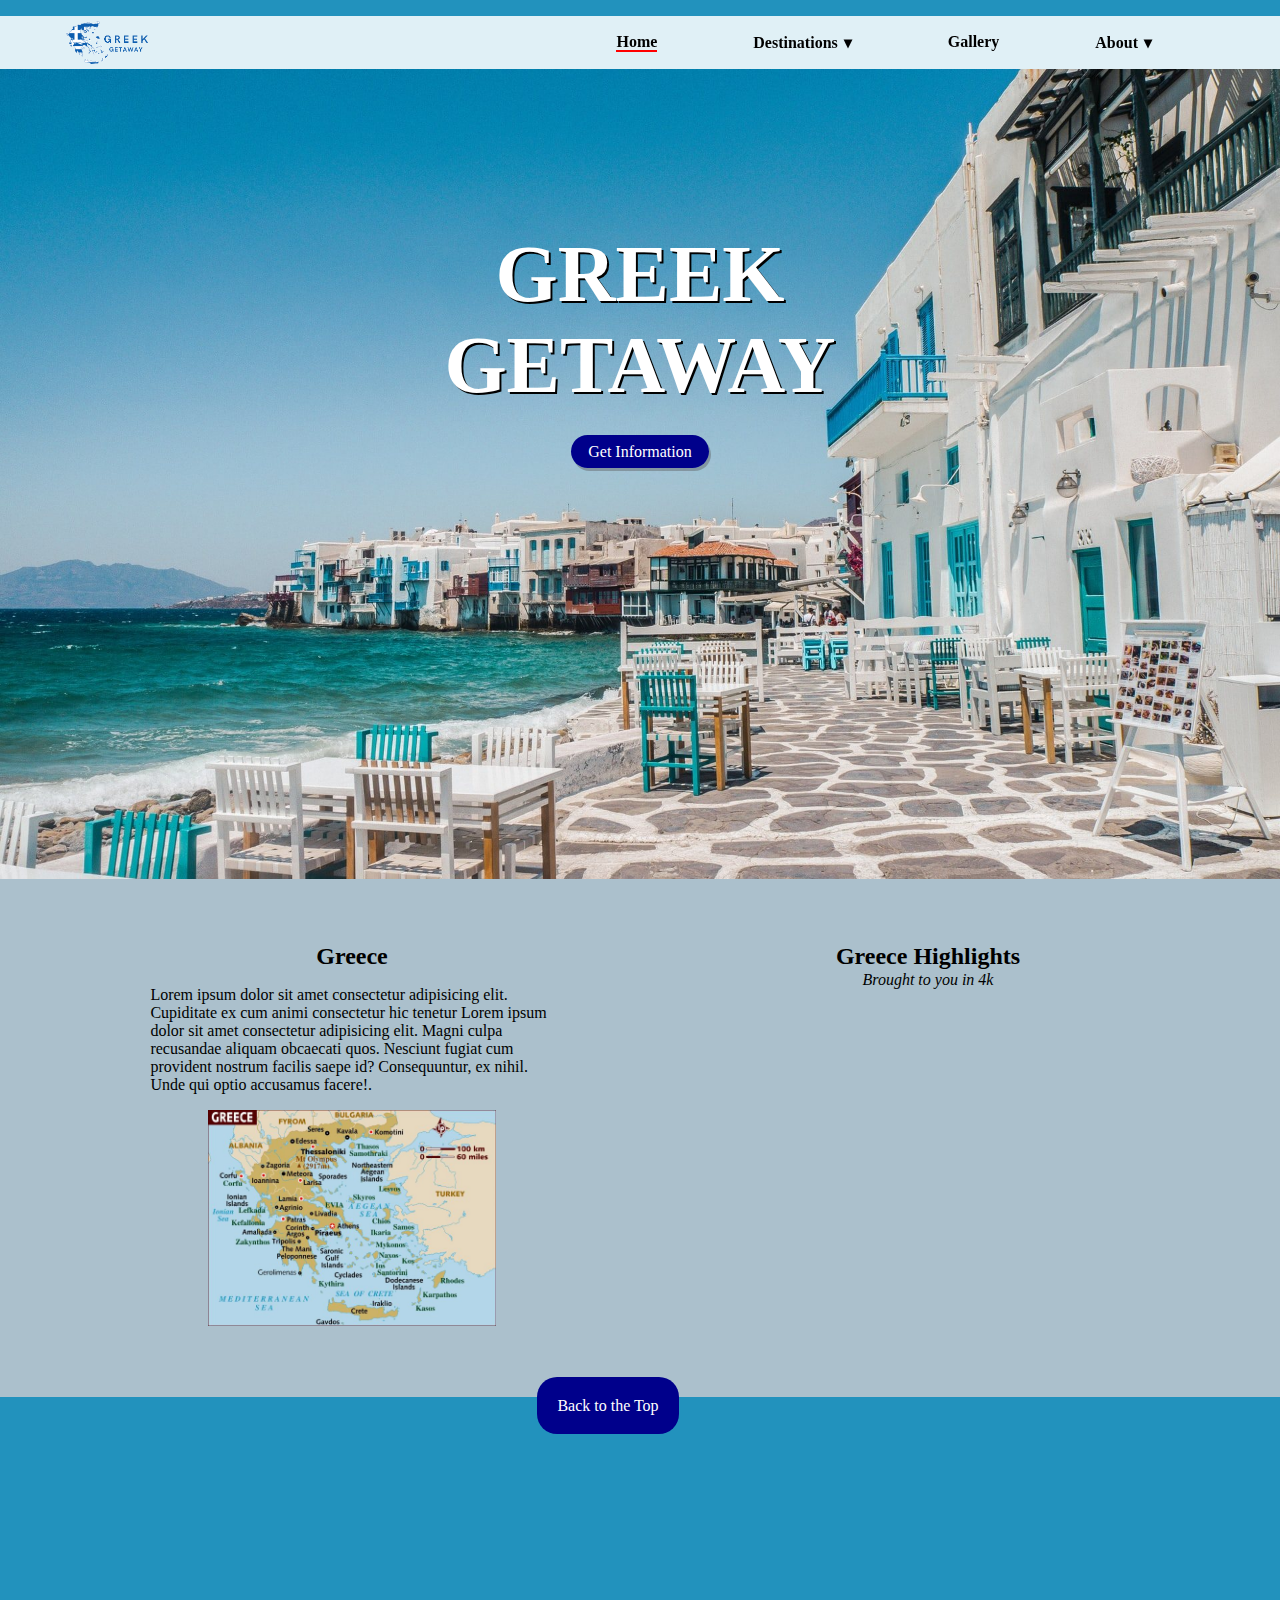
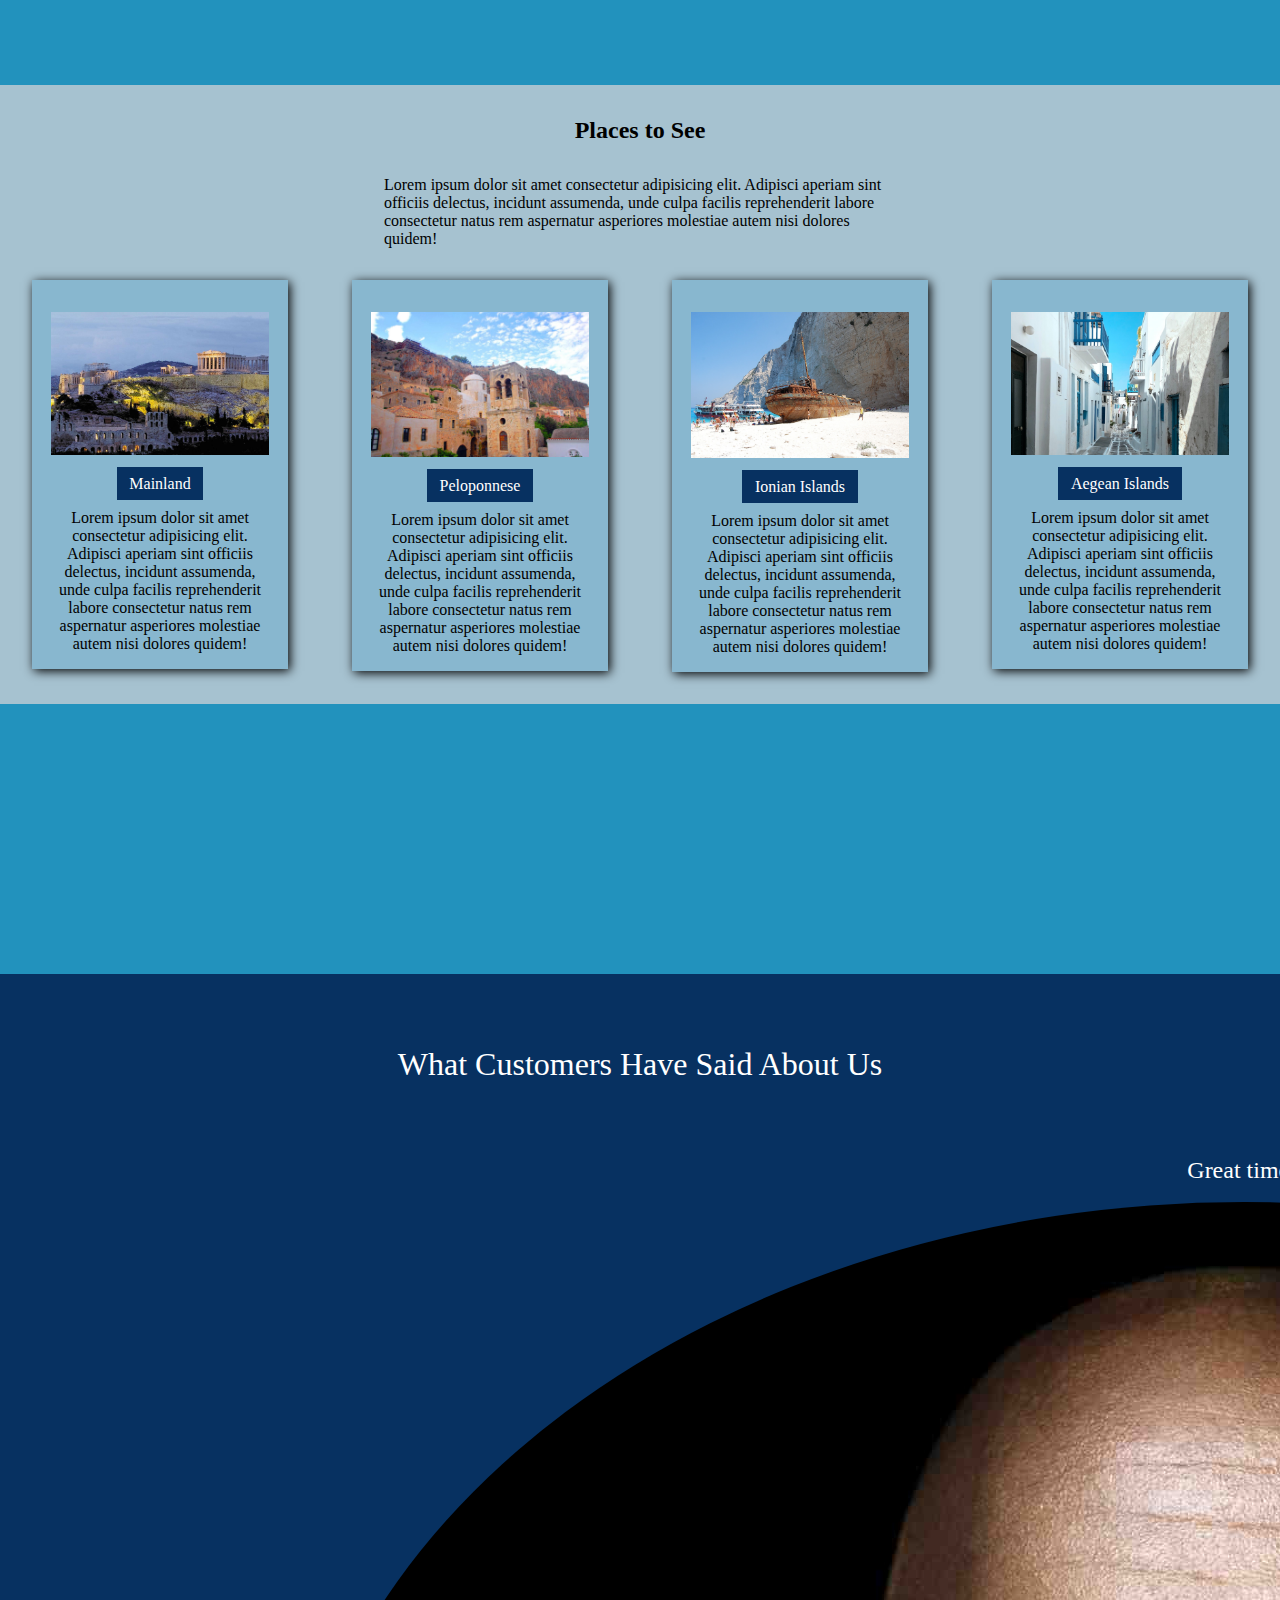
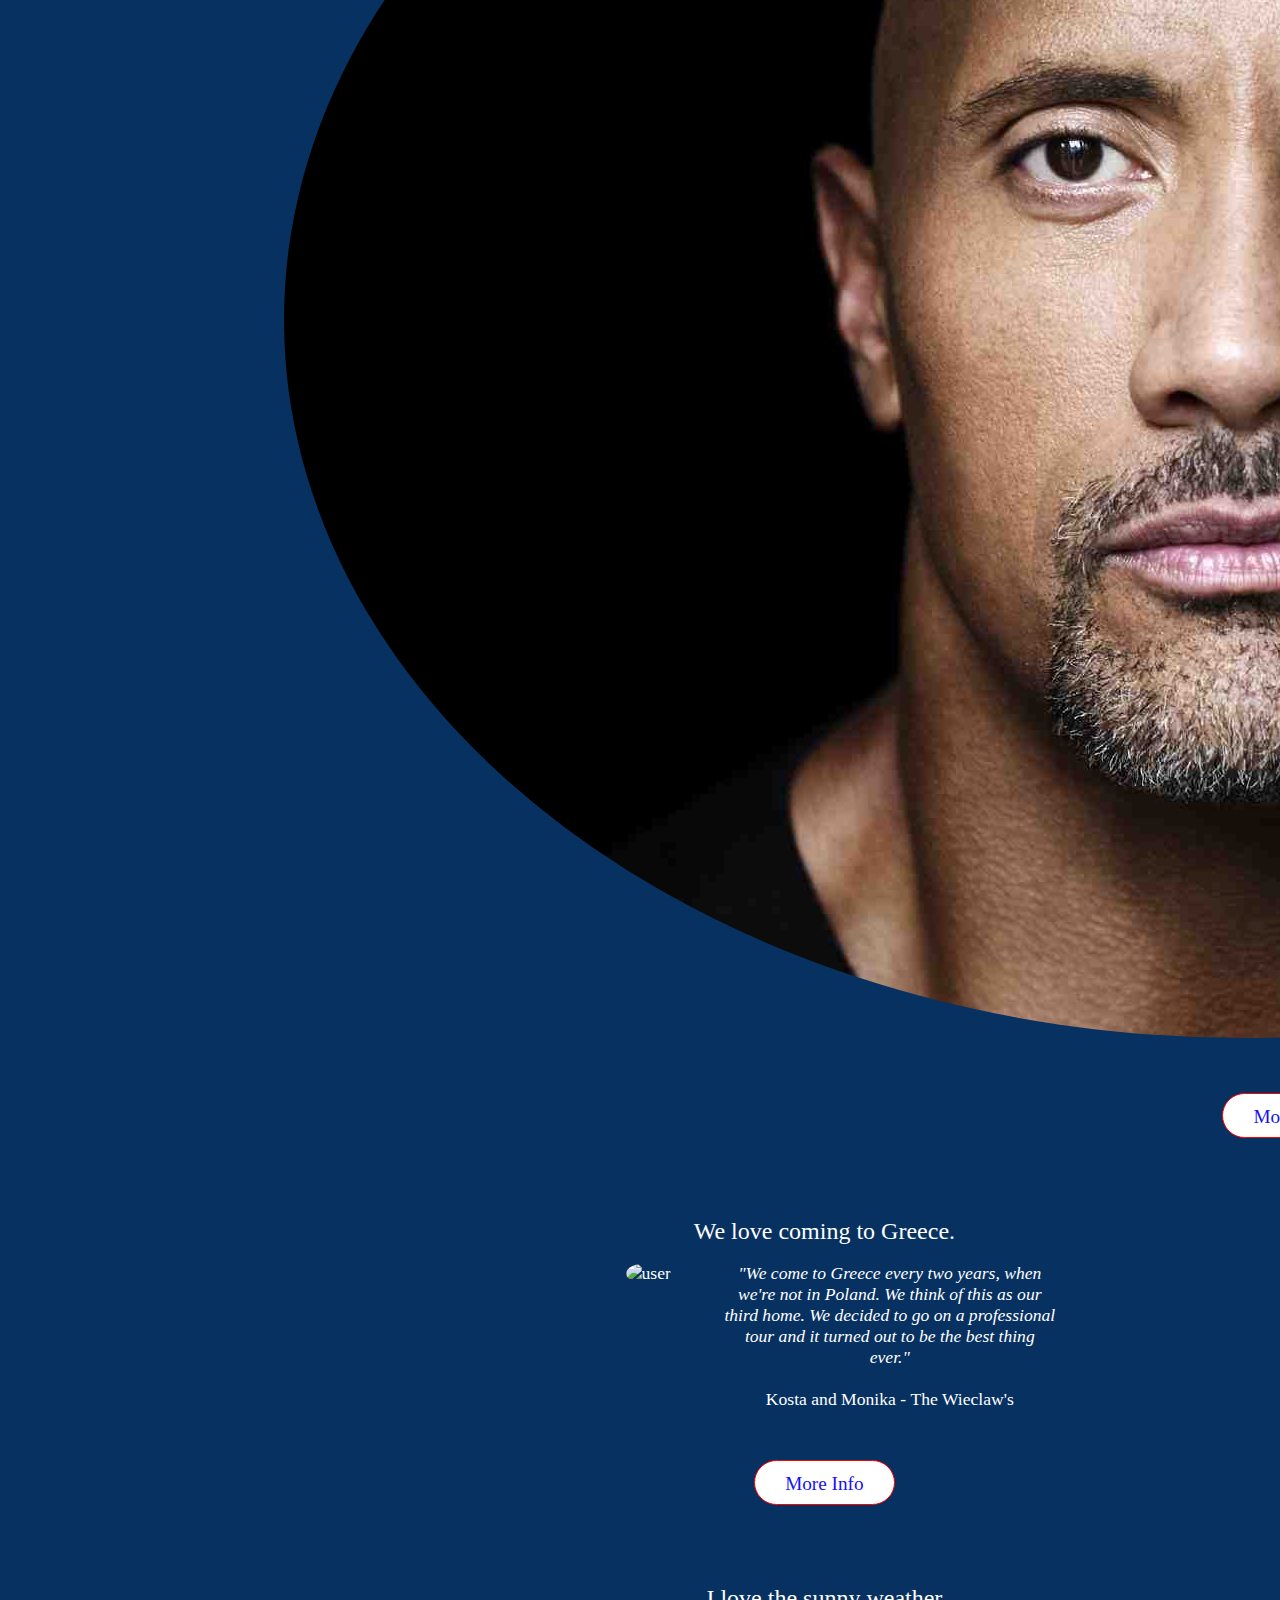
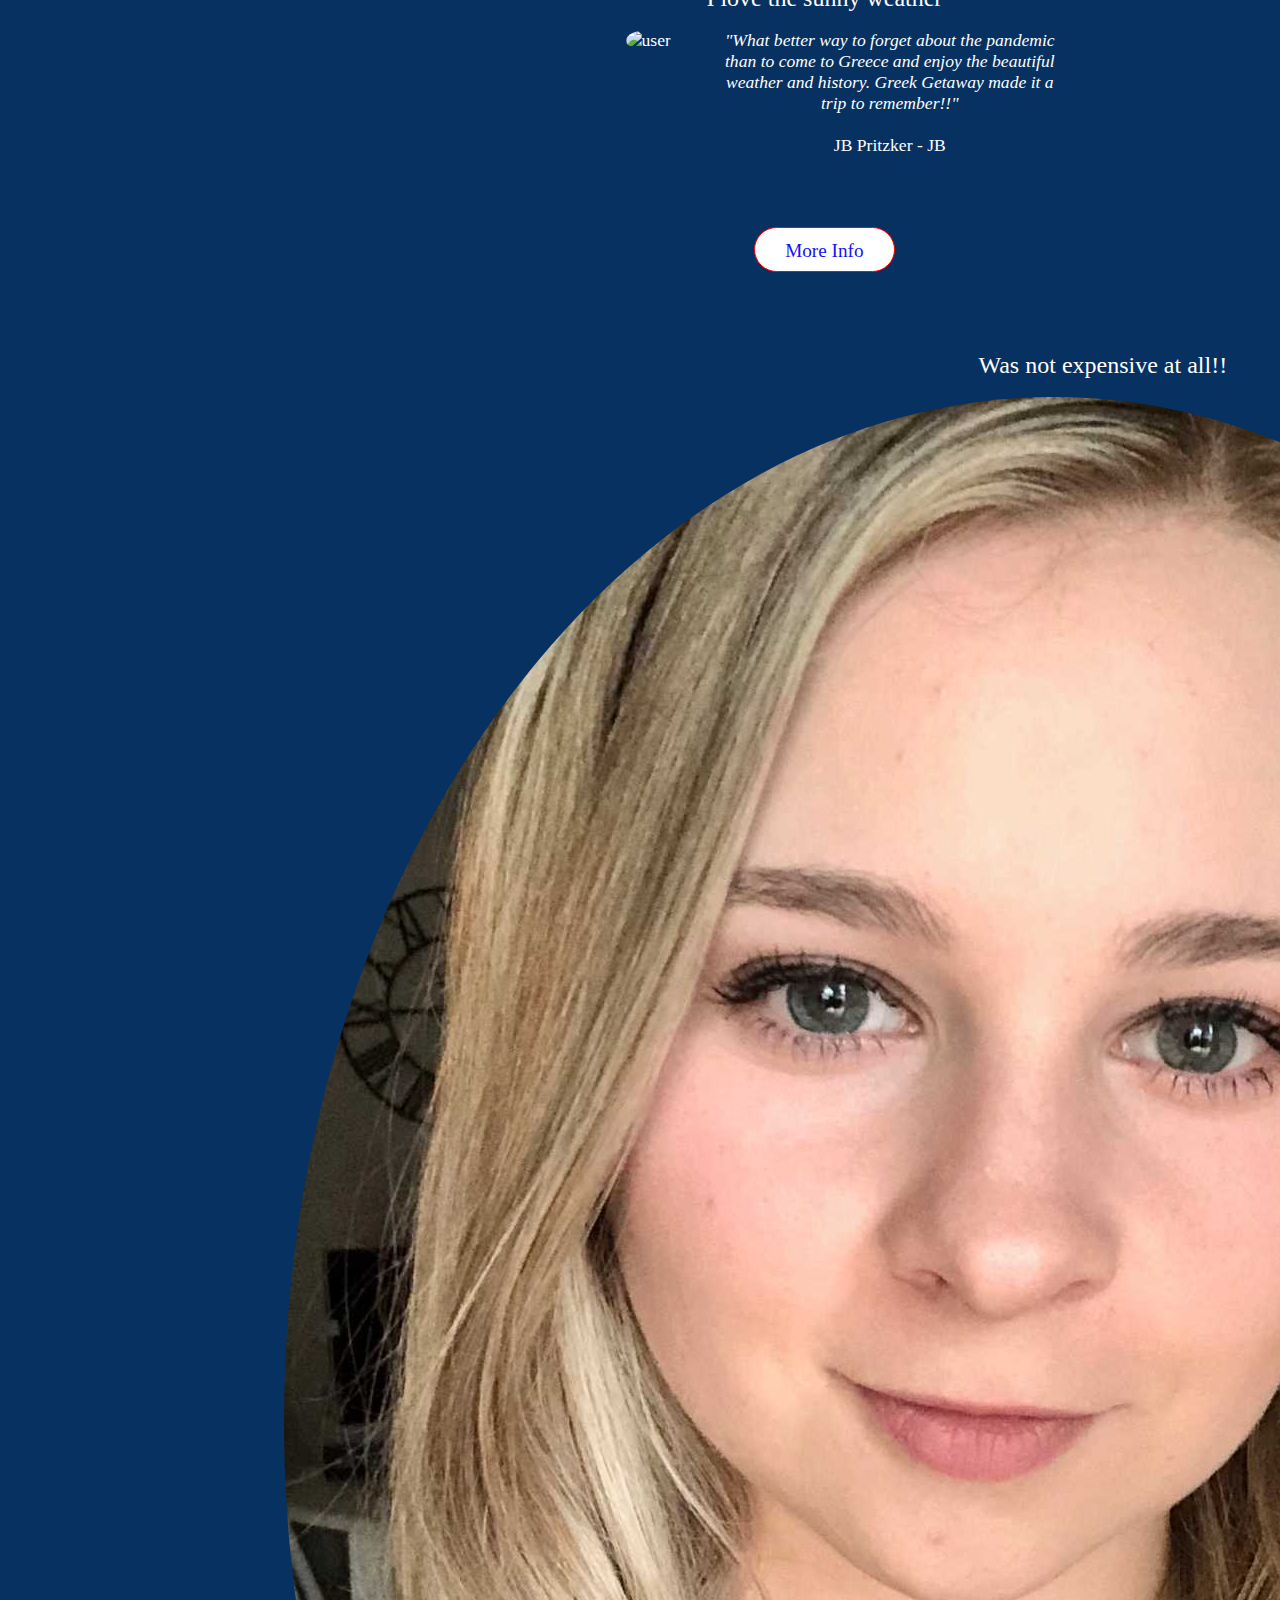
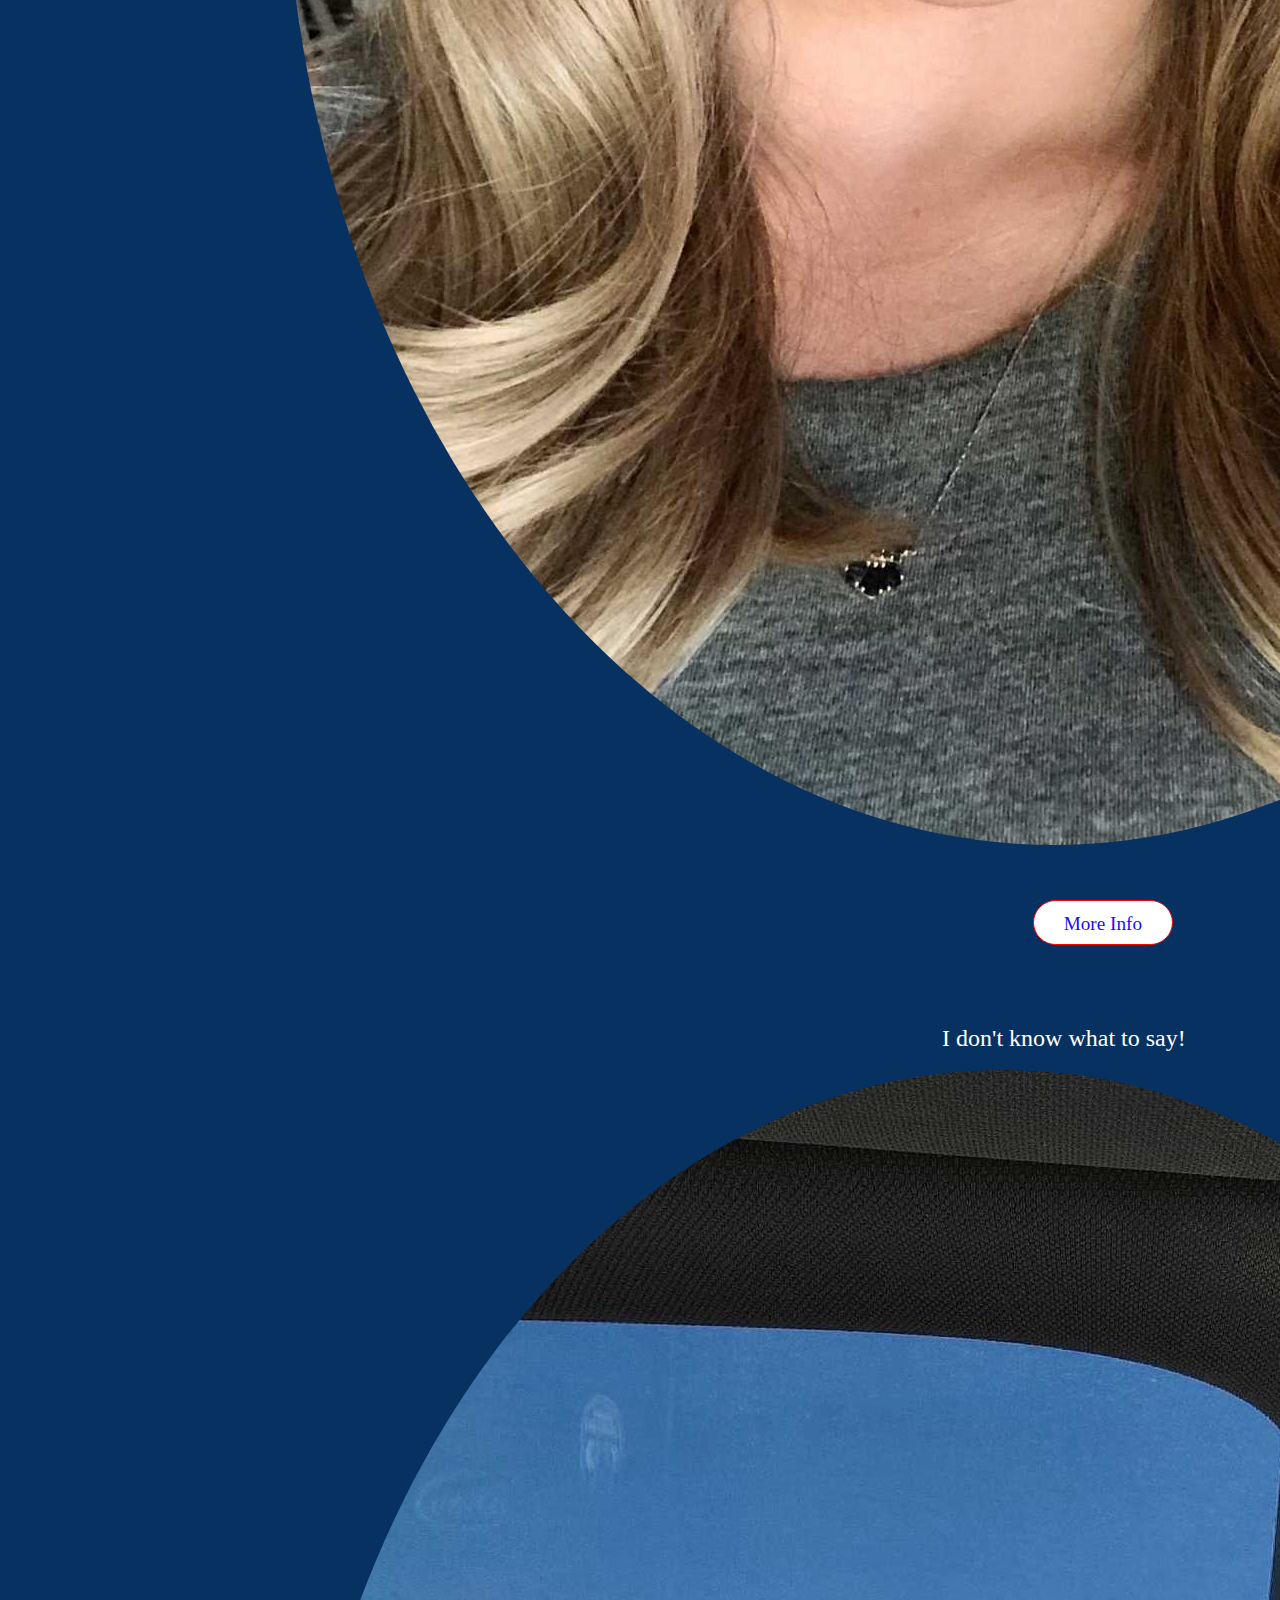
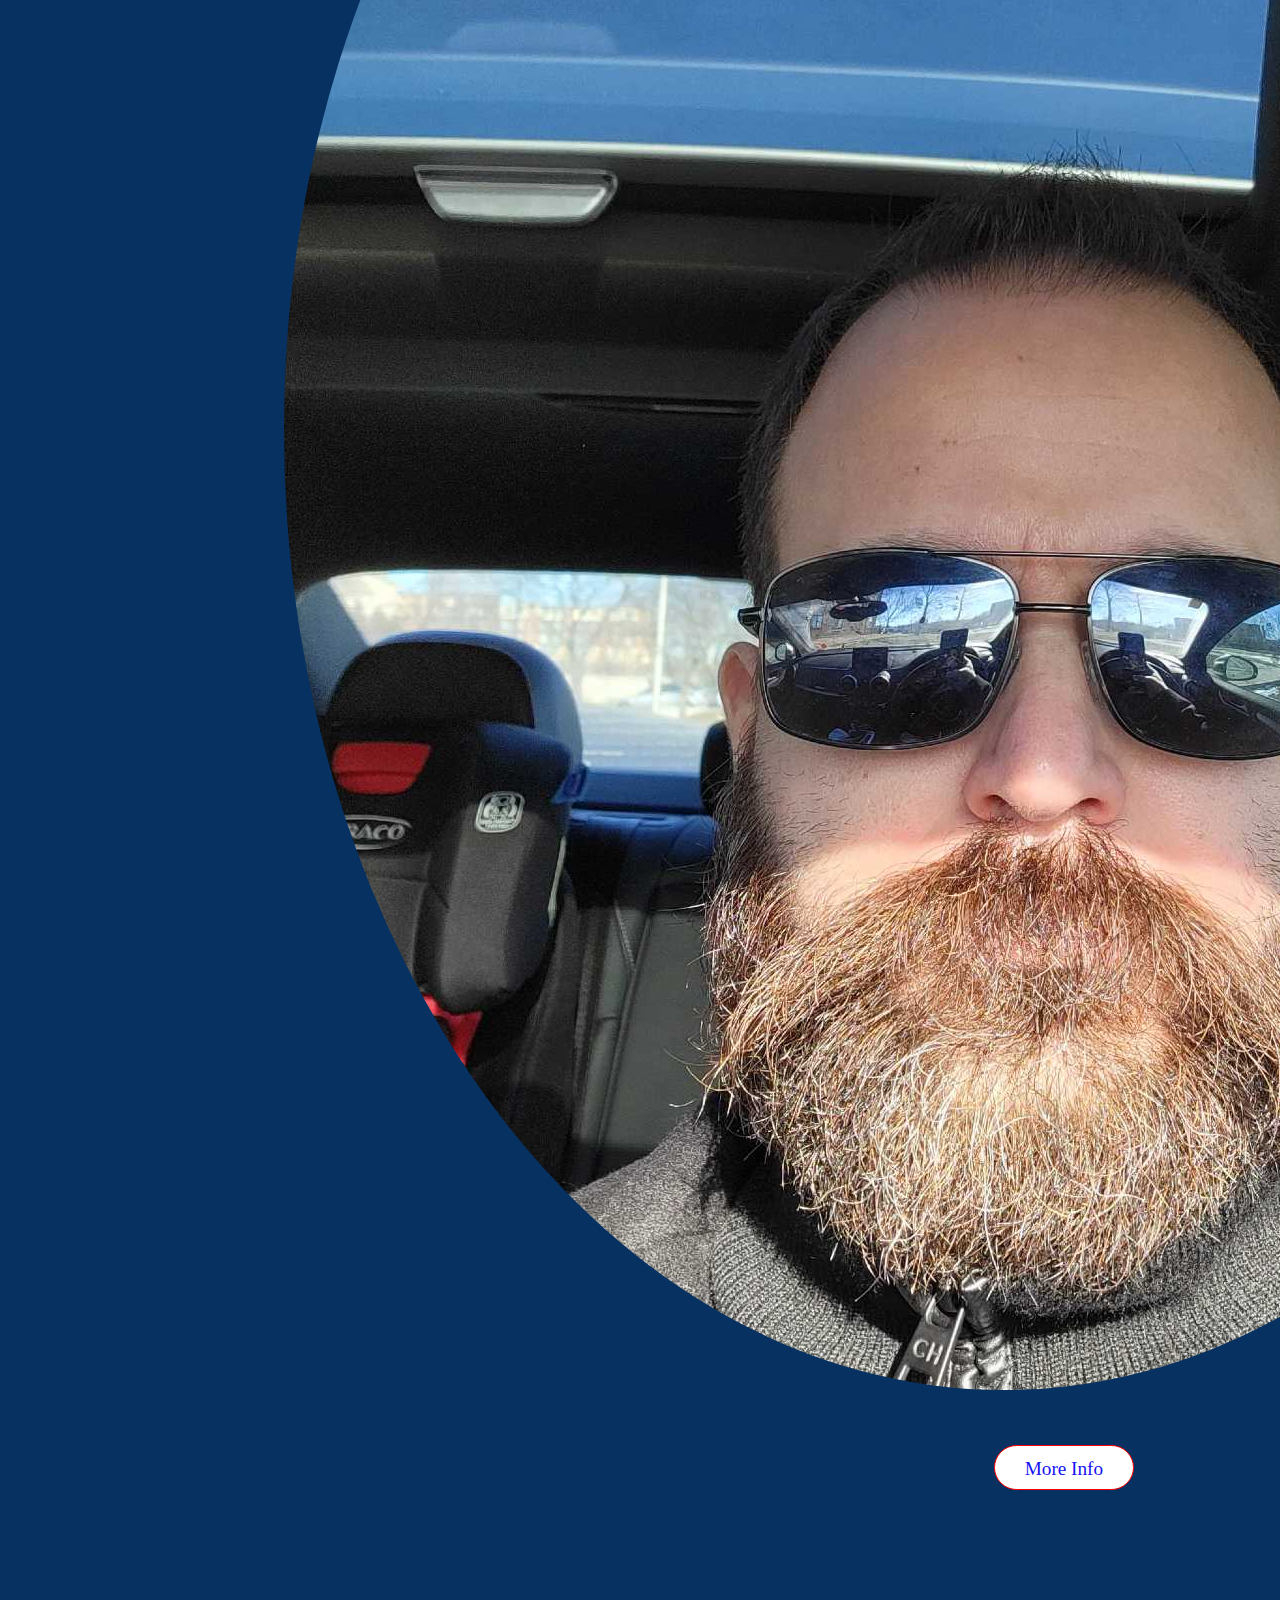
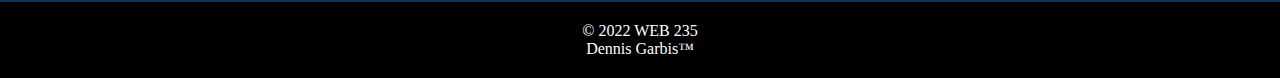
==== commit 802ab1b4: "updated todo, images" ====
--- a/index.html
+++ b/index.html
@@ -10,6 +10,10 @@
     <link rel="stylesheet" href="css/owl-carousel.css">
     <link rel="stylesheet" href="css/owl-theme-default.css">
     <link rel="stylesheet" href="css/style.css">
+    <link rel="apple-touch-icon" sizes="180x180" href="/apple-touch-icon.png">
+    <link rel="icon" type="image/png" sizes="32x32" href="/favicon-32x32.png">
+    <link rel="icon" type="image/png" sizes="16x16" href="/favicon-16x16.png">
+    <link rel="manifest" href="/site.webmanifest">
     <title>Greek Getaway</title>
 </head>
 
@@ -22,15 +26,15 @@
             </div>
             <nav aria-label="navigation">
                 <h2 id="navigation">Links</h2>
-                <div class="nav-mobile"><a id="nav-toggle" href="#!"><span></span></a></div>
+                <div class="nav-mobile"><a id="nav-toggle" href="#!"><span>''</span></a></div>
                 <ul class="nav-links">
                     <li><a id="active">Home</a></li>
                     <li><a href="#">Destinations</a>
                         <ul class="nav-dropdown">
-                            <li><a href="destinations.html" class="drop-menu">Mainland</a></li>
-                            <li><a href="#" class="drop-menu">Peloponnese</a></li>
-                            <li><a href="#" class="drop-menu">Aegean Islands</a></li>
-                            <li><a href="#" class="drop-menu">Ionian Islands</a></li>
+                            <li><a href="mainland.html" class="drop-menu">Mainland</a></li>
+                            <li><a href="peloponnese.html" class="drop-menu">Peloponnese</a></li>
+                            <li><a href="aegean.html" class="drop-menu">Aegean Islands</a></li>
+                            <li><a href="ionian.html" class="drop-menu">Ionian Islands</a></li>
                         </ul>
                     </li>
                     <li><a href="gallery.html">Gallery</a></li>
@@ -48,7 +52,6 @@
         <section id="hero">
             <header>
                 <a id="skip" href="#hero-button">skip to content..</a>
-
                 <!-- flex area -->
                 <div class="flex-center">
                     <!-- flex item (only one)-->
@@ -56,7 +59,7 @@
                         <h1 id="site-title">GREEK<br>GETAWAY</h1>
                     </div>
                     <div id="button">
-                        <a id="hero-button" href="#">Plan Your Trip</a>
+                        <a id="hero-button" href="contact-us.html">Get Information</a>
                     </div>
                 </div>
             </header>
@@ -97,7 +100,7 @@
                 Back to the Top
             </a>
             <div class="back-image">
-                <h2 class="image-head">So Much to See</h2>
+                <!-- <h2 class="image-head">So Much to See</h2> -->
             </div>
             <section id="tour-list">
                 <h2>Places to See</h2>
@@ -106,35 +109,46 @@
                     asperiores molestiae autem nisi dolores quidem!</p>
                 <div id="tour-list-flex">
                     <div class="places-box"><img src="images/acropolis-view.jpg" alt="">
-                        <h3>Athens</h3>
+                        <div>
+                            <a class="tour-button" href="mainland.html">Mainland</a>
+                        </div>
                         <p>Lorem ipsum dolor sit amet consectetur adipisicing elit. Adipisci aperiam sint officiis
                             delectus, incidunt assumenda, unde culpa facilis reprehenderit labore consectetur natus rem
                             aspernatur asperiores molestiae autem nisi dolores quidem!</p>
 
                     </div>
                     <div class="places-box"><img src="images/monemvasia.jpg" alt="">
-                        <h3>Peloponnese</h3>
+                        <div>
+                            <a class="tour-button" href="peloponnese.html">Peloponnese</a>
+                        </div>
                         <p>Lorem ipsum dolor sit amet consectetur adipisicing elit. Adipisci aperiam sint officiis
                             delectus, incidunt assumenda, unde culpa facilis reprehenderit labore consectetur natus rem
                             aspernatur asperiores molestiae autem nisi dolores quidem!</p>
                     </div>
                     <div class="places-box"><img src="images/shipwreck.jpg" alt="">
-                        <h3>Ionioan Islands</h3>
+                        <div>
+                            <a class="tour-button" href="ionian.html">Ionian Islands</a>
+                        </div>
                         <p>Lorem ipsum dolor sit amet consectetur adipisicing elit. Adipisci aperiam sint officiis
                             delectus, incidunt assumenda, unde culpa facilis reprehenderit labore consectetur natus rem
                             aspernatur asperiores molestiae autem nisi dolores quidem!</p>
                     </div>
                     <div class="places-box"><img src="images/mykonos.jpg" alt="">
-                        <h3>Aegean Islands</h3>
+                        <div>
+                            <a class="tour-button" href="aegean.html">Aegean Islands</a>
+                        </div>
                         <p>Lorem ipsum dolor sit amet consectetur adipisicing elit. Adipisci aperiam sint officiis
                             delectus, incidunt assumenda, unde culpa facilis reprehenderit labore consectetur natus rem
                             aspernatur asperiores molestiae autem nisi dolores quidem!</p>
                     </div>
                 </div>
             </section>
+            <div class="back-image2">
+                <!-- <h2 class="image-head">So Much to See</h2> -->
+            </div>
             <section id="testimonials">
                 <div class="membership-include-container">
-                    <h2>What Our Guests Say About Us</h2><br>
+                    <h2>What Customers Have Said About Us</h2><br>
                     <div class="owl-carousel owl-theme membership-include">
                         <div class="item">
                             <div class="left">
--- a/css/styles.css
+++ b/css/styles.css
@@ -18,10 +18,13 @@
     position: absolute;
     transform: translateY(-800%);
     transition: transform 300ms ease-in;
+    color: black;
+    background-color: #fff;
 }
 
 #skip:focus {
-    background-color: white;
+    background-color: rgb(0, 0, 0);
+    color: #fff;
     padding: 10px;
     text-decoration: none;
     transform: translateY(0%);
@@ -87,7 +90,6 @@
     font-weight: 600;
 }
 
-
 nav a:hover {
     border-bottom: 2px solid blue;
 }
@@ -127,7 +129,7 @@
     background-size: 100%;
     background-position: center;
     width: 100%;
-    height: 50rem;
+    height: 90vh;
     background-image: url('../images/home-hero.jpg');
     background-size: cover;
     display: flex;
@@ -139,7 +141,10 @@
 }
 
 #slogan {
-    color: darkblue;
+    color: #fff;
+    text-shadow: 2px 2px black;
+    width: fit-content;
+    margin: 0 auto;
     text-align: center;
     font-size: 2.5rem;
 }
@@ -227,21 +232,30 @@
 #backtothetop-fixed {
     padding: 1.25rem;
     border: 0;
-    border-radius: 3px;
-    background-color: #1207f1;
+    border-radius: 20px;
+    background-color: darkblue;
     color: #fff;
     cursor: pointer;
     text-decoration: none;
+    margin-right: 5vw;
+}
+
+#backtothetop-fixed:hover {
+    background-color: darkred;
+    transform: translate(0%, 0%) scale(1.1);
+    transition-duration: .4s;
+    transition-timing-function: ease-in-out;
+    transition-delay: 0s;
 }
 
 .back-image {
-    background-size: 100%;
     background-position: center;
     width: 100%;
-    height: 20rem;
+    height: 30vh;
     background-image: url('../images/waves-g486bdbce9_1920.jpg');
+    background-attachment: fixed;
     background-size: cover;
-    display: flex;
+    background-repeat: no-repeat;
     justify-content: center;
 }
 
@@ -272,16 +286,21 @@
 
 #tour-list-flex {
     display: flex;
-    justify-content: space-evenly;
+    justify-content: space-around;
     width: 100%;
     padding-bottom: 2rem;
 }
 
 .places-box {
-    width: 24%;
+    width: 20%;
     height: fit-content;
-    border: thin solid black;
     background-color: #88b7cf;
+    box-shadow: 2px 2px 10px #000;
+    transition: .5s ease-in-out;
+}
+
+.places-box:hover {
+    box-shadow: 5px 5px 30px black;
 }
 
 .places-box>img {
@@ -290,23 +309,36 @@
     height: 56%;
 }
 
-.places-box>h3 {
-    border: thin solid black;
+.tour-button {
     margin: 0% auto;
     width: fit-content;
     padding: .5rem .8rem;
     background-color: #073161;
     color: white;
     font-weight: 300;
+    text-decoration: none;
+}
+
+.tour-button:hover {
+    background-color: lightblue;
+    color: black;
 }
 
 .places-box>p {
-
     margin: auto;
     padding: 1rem;
-
-}
-
+}
+
+.back-image2 {
+    background-position: center;
+    width: 100%;
+    height: 30vh;
+    background-image: url('../images/athens-view.jpg');
+    background-attachment: fixed;
+    background-size: cover;
+    background-repeat: no-repeat;
+    justify-content: center;
+}
 
 
 #testimonials {
@@ -417,11 +449,15 @@
         width: fit-content;
     }
 
+    #active {
+        border: none;
+    }
+
     #hero {
         background-size: 100%;
         background-position: center;
         width: 100%;
-        height: 15rem;
+        height: 33vh;
         background-image: url('../images/home-hero.jpg');
         background-size: cover;
         display: flex;
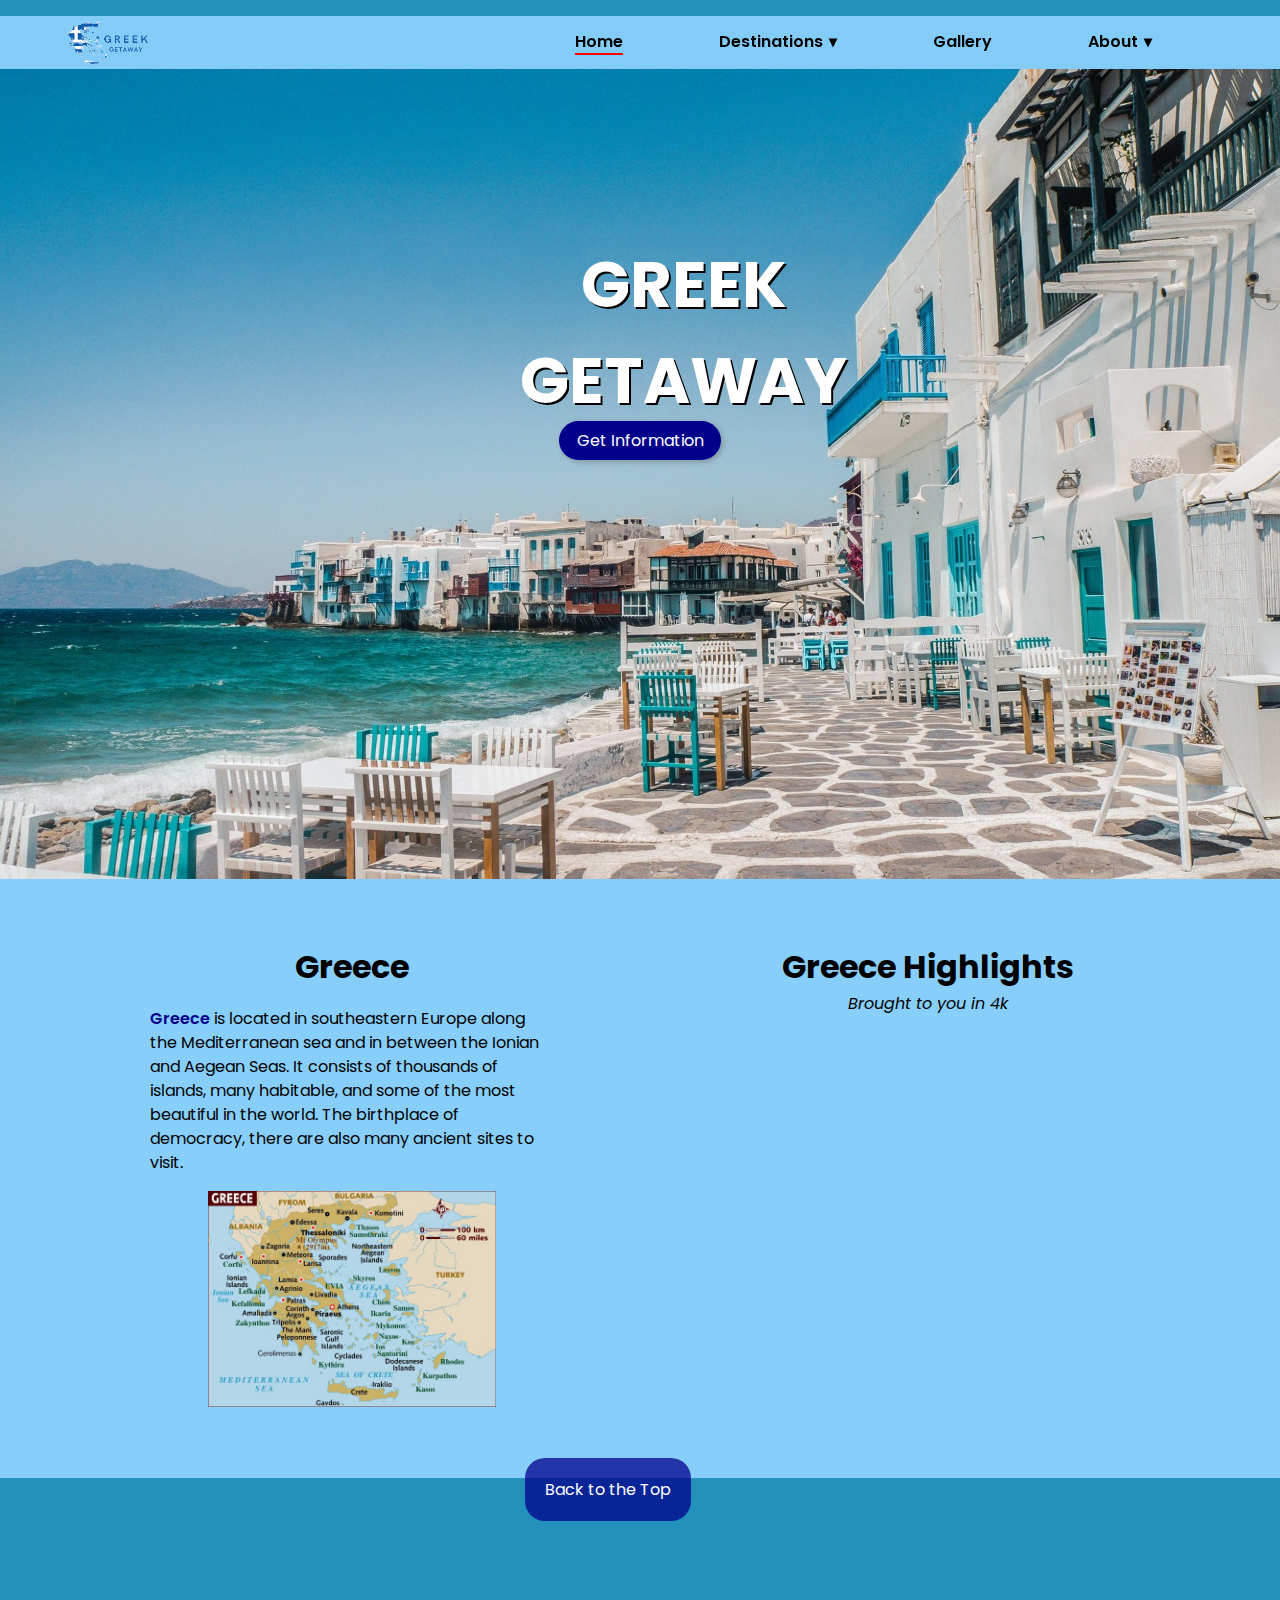
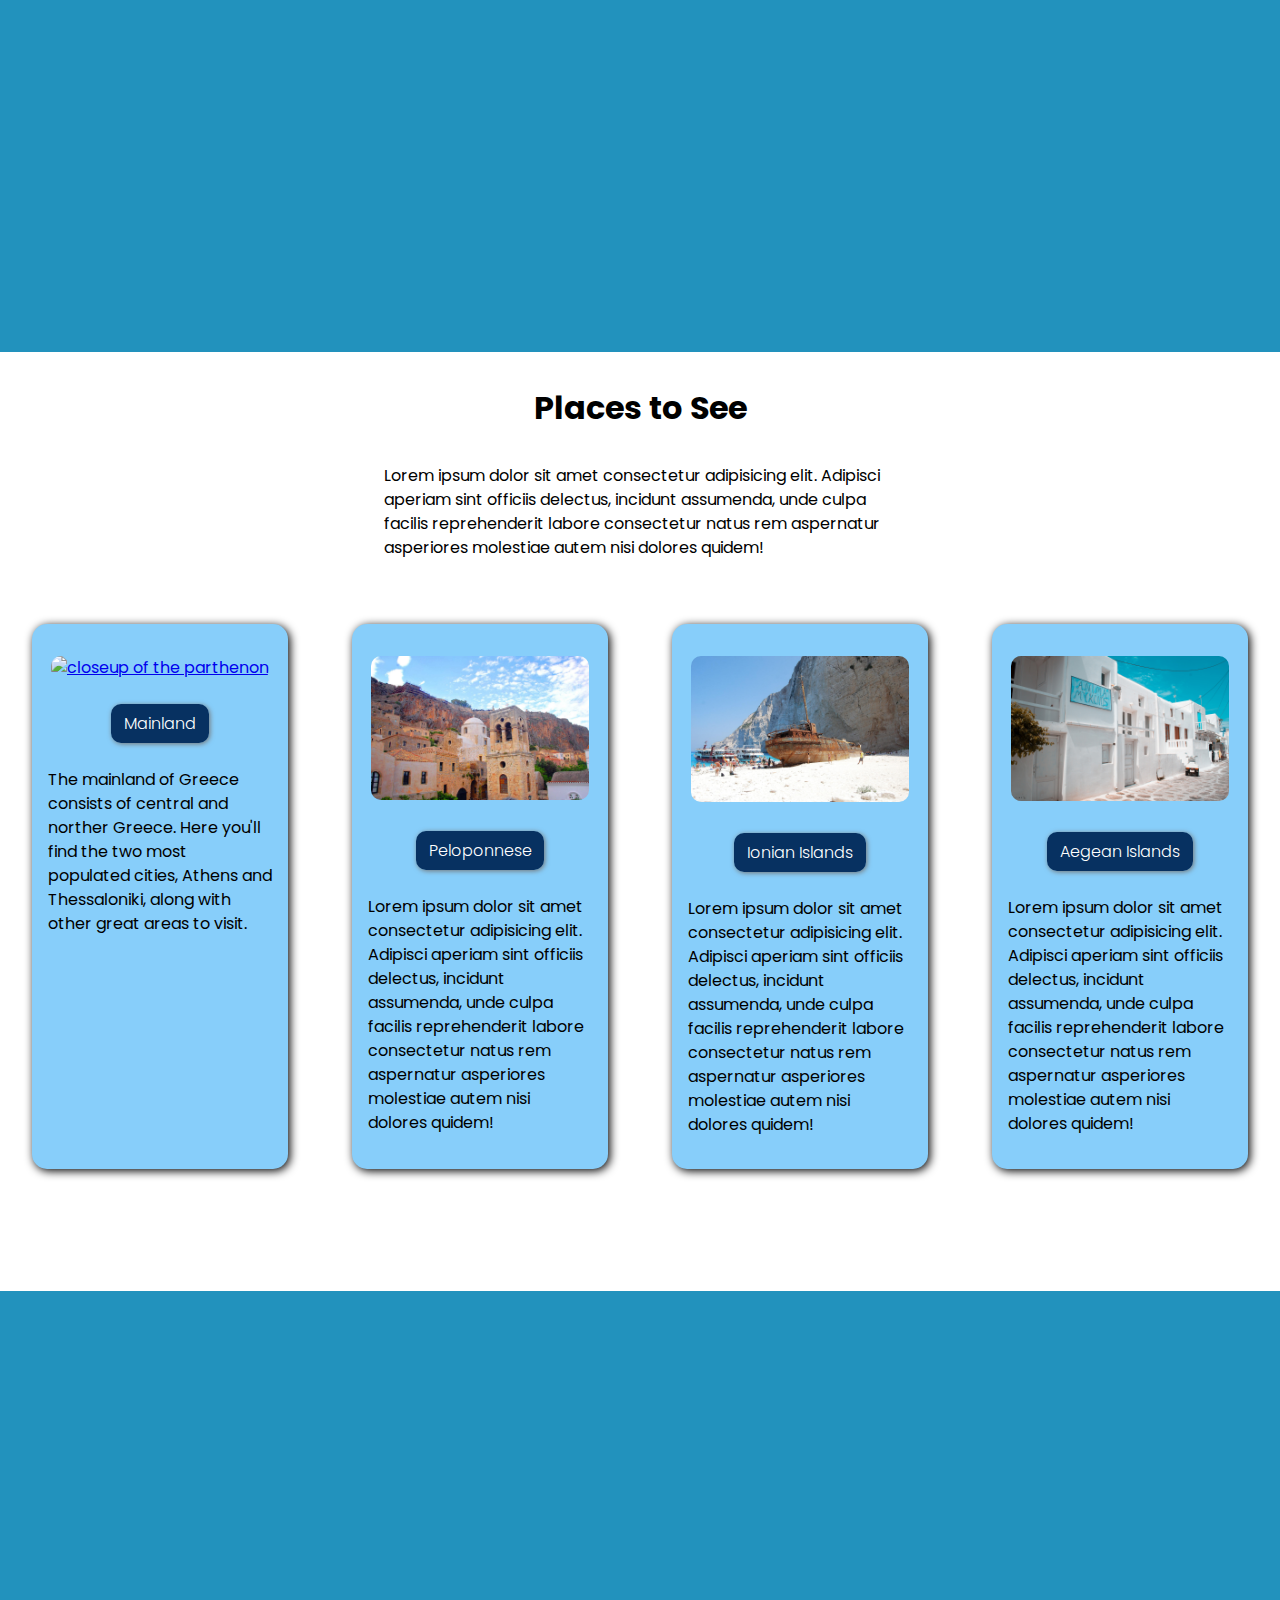
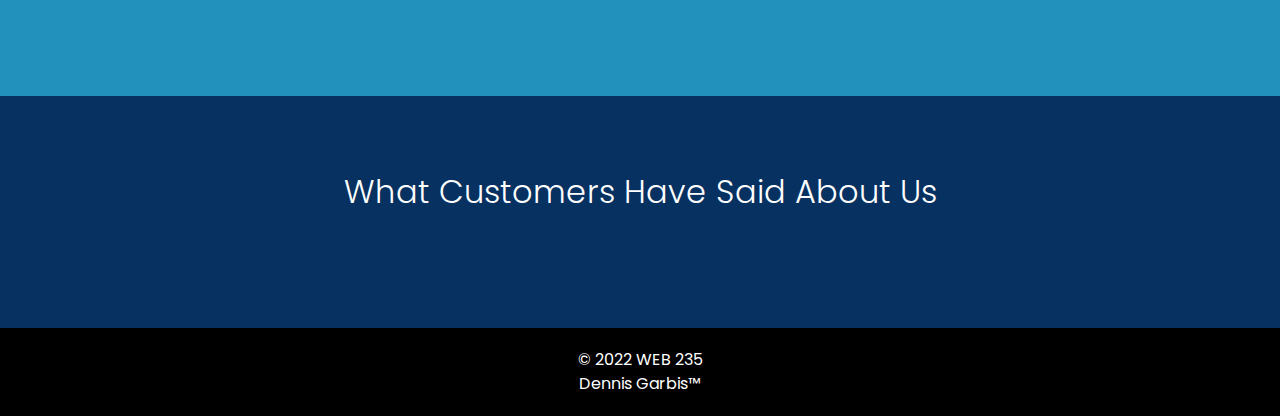
==== commit 430edee4: "major update, color, font, media query" ====
--- a/index.html
+++ b/index.html
@@ -5,6 +5,9 @@
     <meta charset="UTF-8">
     <meta http-equiv="X-UA-Compatible" content="IE=edge">
     <meta name="viewport" content="width=device-width, initial-scale=1.0">
+    <link
+    href="https://fonts.googleapis.com/css2?family=Comfortaa&family=Poppins:ital,wght@0,400;0,700;1,400&display=swap"
+    rel="stylesheet">
     <link rel="stylesheet" href="css/styles.css">
     <!-- OWL Carousel CSS -->
     <link rel="stylesheet" href="css/owl-carousel.css">
@@ -53,15 +56,12 @@
             <header>
                 <a id="skip" href="#hero-button">skip to content..</a>
                 <!-- flex area -->
-                <div class="flex-center">
                     <!-- flex item (only one)-->
-                    <div id="slogan">
-                        <h1 id="site-title">GREEK<br>GETAWAY</h1>
-                    </div>
-                    <div id="button">
-                        <a id="hero-button" href="contact-us.html">Get Information</a>
-                    </div>
-                </div>
+                    <div class="contact-heading">
+                        <h1>GREEK<br>GETAWAY</h1>
+
+                        <a id="hero-button" class="button" href="contact-us.html">Get Information</a>
+                    </div>
             </header>
         </section>
         <main>
@@ -69,16 +69,10 @@
                 <div id="intro-left">
                     <div id="about-map">
                         <h2>Greece</h2>
-                        <p>Lorem ipsum dolor sit amet consectetur adipisicing elit. Cupiditate ex cum animi consectetur
-                            hic
-                            tenetur Lorem ipsum dolor sit amet consectetur adipisicing elit. Magni culpa recusandae
-                            aliquam
-                            obcaecati quos. Nesciunt fugiat cum provident nostrum facilis saepe id? Consequuntur, ex
-                            nihil.
-                            Unde qui optio accusamus facere!.</p>
+                        <p><a href="https://en.wikipedia.org/wiki/Greece" target="_blank" class="wik-link">Greece</a> is located in southeastern Europe along the Mediterranean sea and in between the Ionian and Aegean Seas. It consists of thousands of islands, many habitable, and some of the most beautiful in the world. The birthplace of democracy, there are also many ancient sites to visit. </p>
                     </div>
                     <div id="map">
-                        <img id="mapGreece" src="images/map-update.jpg" alt="">
+                        <img id="mapGreece" src="images/map-update.jpg" alt="map of greece">
                     </div>
                 </div>
                 <div id="intro-right">
@@ -108,32 +102,38 @@
                     incidunt assumenda, unde culpa facilis reprehenderit labore consectetur natus rem aspernatur
                     asperiores molestiae autem nisi dolores quidem!</p>
                 <div id="tour-list-flex">
-                    <div class="places-box"><img src="images/acropolis-view.jpg" alt="">
+                    <div class="places-box">
+                        <a href="mainland.html" class="project-item"><img src="images/acropolis.jpg"
+                                alt="closeup of the parthenon" class="project-image"></a>
                         <div>
                             <a class="tour-button" href="mainland.html">Mainland</a>
+                        </div>
+                        <p>The mainland of Greece consists of central and norther Greece. Here you'll find the two most
+                            populated cities, Athens and Thessaloniki, along with other great areas to visit.</p>
+                    </div>
+                    <div class="places-box">
+                        <a href="peloponnese.html" class="project-item"><img src="images/monemvasia.jpg"
+                                alt="buildings in monemvasia in front of hill" class="project-image"></a>
+                        <div>
+                            <a class="tour-button" href="peloponnese.html">Peloponnese</a>
                         </div>
                         <p>Lorem ipsum dolor sit amet consectetur adipisicing elit. Adipisci aperiam sint officiis
                             delectus, incidunt assumenda, unde culpa facilis reprehenderit labore consectetur natus rem
                             aspernatur asperiores molestiae autem nisi dolores quidem!</p>
-
-                    </div>
-                    <div class="places-box"><img src="images/monemvasia.jpg" alt="">
-                        <div>
-                            <a class="tour-button" href="peloponnese.html">Peloponnese</a>
+                    </div>
+                    <div class="places-box">
+                        <a href="ionian.html" class="project-item"><img src="images/ship.jpg"
+                                alt="on the shipwreck beach in zakynthos" class="project-image"></a>
+                        <div>
+                            <a class="tour-button" href="ionian.html">Ionian Islands</a>
                         </div>
                         <p>Lorem ipsum dolor sit amet consectetur adipisicing elit. Adipisci aperiam sint officiis
                             delectus, incidunt assumenda, unde culpa facilis reprehenderit labore consectetur natus rem
                             aspernatur asperiores molestiae autem nisi dolores quidem!</p>
                     </div>
-                    <div class="places-box"><img src="images/shipwreck.jpg" alt="">
-                        <div>
-                            <a class="tour-button" href="ionian.html">Ionian Islands</a>
-                        </div>
-                        <p>Lorem ipsum dolor sit amet consectetur adipisicing elit. Adipisci aperiam sint officiis
-                            delectus, incidunt assumenda, unde culpa facilis reprehenderit labore consectetur natus rem
-                            aspernatur asperiores molestiae autem nisi dolores quidem!</p>
-                    </div>
-                    <div class="places-box"><img src="images/mykonos.jpg" alt="">
+                    <div class="places-box">
+                        <a href="aegean.html" class="project-item"><img src="images/mykonos-hotel.jpg"
+                                alt="front of hotel in mykonos" class="project-image"></a>
                         <div>
                             <a class="tour-button" href="aegean.html">Aegean Islands</a>
                         </div>
--- a/css/styles.css
+++ b/css/styles.css
@@ -2,7 +2,9 @@
     box-sizing: border-box;
     margin: 0%;
     padding: 0;
+    line-height: 1.5;
     text-align: center;
+    font-family: 'Poppins', sans-serif;
 }
 
 #wrapper {
@@ -47,7 +49,7 @@
 #nav-flex {
     display: flex;
     align-items: center;
-    background-color: rgba(255, 255, 255, 0.862);
+    background-color: rgba(135, 206, 250, 0.96);
     position: -webkit-sticky;
     margin-top: 1rem;
     padding: 0;
@@ -91,7 +93,7 @@
 }
 
 nav a:hover {
-    border-bottom: 2px solid blue;
+    border-bottom: 2px solid darkblue;
 }
 
 nav ul li a:not(:only-child):after,
@@ -104,7 +106,7 @@
     position: absolute;
     display: none;
     margin-top: 1.2rem;
-    background-color: #fff;
+    background-color: lightskyblue;
     z-index: 1;
     box-shadow: 0 3px 12px rgba(0, 0, 0, 0.15);
 }
@@ -112,7 +114,6 @@
 .nav-dropdown>li {
     margin-top: 1rem;
     padding: .5rem 0;
-    border: thin solid black;
 }
 
 .nav-mobile {
@@ -136,27 +137,31 @@
     justify-content: center;
 }
 
-.flex-center {
-    margin-top: 10rem;
-}
-
-#slogan {
+.contact-heading {
+    margin: 10rem auto 0rem;
+    width: 20vw;
+    border-radius: 30px;
+    padding: .50rem;
+}
+
+.contact-heading h1 {
     color: #fff;
+    background-color: rgba(0, 0, 0, 0.002);
     text-shadow: 2px 2px black;
+    font-weight: bold;
+    font-size: 4rem;
     width: fit-content;
     margin: 0 auto;
-    text-align: center;
-    font-size: 2.5rem;
-}
-
-#site-title {
-    font-weight: 600;
-}
-
-#button {
+}
+
+h2 {
+    font-size: 2rem;
+}
+
+.button {
     color: darkblue;
     text-align: center;
-    margin-top: 2rem;
+    margin-top: 1rem;
 }
 
 #hero-button {
@@ -165,17 +170,17 @@
     text-decoration: none;
     padding: .5rem 1.1rem;
     border-radius: 30px;
-    box-shadow: 2px 3px rgba(84, 80, 80, 0.386);
+    transition: .5s ease-in-out;
+    box-shadow: 2px 2px 5px rgba(84, 80, 80, 0.386);
 }
 
 #hero-button:hover {
     background-color: white;
-    border: thin solid blue;
-    color: blue;
-    transition-duration: .7s;
-}
-
-#button:active {
+    border: thin solid darkblue;
+    color: darkblue;
+}
+
+.button:active {
     transform: translateY(2px);
     transition-duration: .2s;
 }
@@ -183,12 +188,11 @@
 #hero-button:active {
     box-shadow: none;
     transition-duration: 0s;
-
 }
 
 #intro {
     display: flex;
-    background-color: #ABC0CC;
+    background-color: lightskyblue;
     padding: 4rem;
 }
 
@@ -198,6 +202,16 @@
     width: 50%;
 }
 
+.wik-link {
+    color: darkblue;
+    font-weight: 600;
+    text-decoration: none;
+}
+
+.wik-link:hover {
+    text-decoration: underline;
+}
+
 #about-map>h2 {
     margin-bottom: 1rem;
 }
@@ -233,7 +247,7 @@
     padding: 1.25rem;
     border: 0;
     border-radius: 20px;
-    background-color: darkblue;
+    background-color: rgba(0, 0, 139, 0.75);
     color: #fff;
     cursor: pointer;
     text-decoration: none;
@@ -241,7 +255,7 @@
 }
 
 #backtothetop-fixed:hover {
-    background-color: darkred;
+    background-color: darkblue;
     transform: translate(0%, 0%) scale(1.1);
     transition-duration: .4s;
     transition-timing-function: ease-in-out;
@@ -251,8 +265,8 @@
 .back-image {
     background-position: center;
     width: 100%;
-    height: 30vh;
-    background-image: url('../images/waves-g486bdbce9_1920.jpg');
+    height: 50vh;
+    background-image: url('../images/flag.jpg');
     background-attachment: fixed;
     background-size: cover;
     background-repeat: no-repeat;
@@ -269,7 +283,8 @@
 }
 
 #tour-list {
-    background-color: #A6C2D0;
+    background-color: #fff;
+    padding-bottom: 10vh;
 }
 
 #tour-list>h2 {
@@ -286,53 +301,78 @@
 
 #tour-list-flex {
     display: flex;
+    width: 100%;
+    margin: 2rem auto;
     justify-content: space-around;
-    width: 100%;
-    padding-bottom: 2rem;
+    flex-wrap: wrap;
 }
 
 .places-box {
+    background-color: lightskyblue;
+    box-shadow: 2px 2px 10px #000;
+    overflow: hidden;
+    transition: 500ms ease-in-out;
+    border-radius: 15px;
     width: 20%;
-    height: fit-content;
-    background-color: #88b7cf;
-    box-shadow: 2px 2px 10px #000;
-    transition: .5s ease-in-out;
+    flex-wrap: wrap;
 }
 
 .places-box:hover {
-    box-shadow: 5px 5px 30px black;
-}
-
-.places-box>img {
-    margin: 2rem auto 1rem;
+    box-shadow: 5px 5px 15px black;
+}
+
+.project-image {
+    margin: 2rem auto 2rem;
     width: 85%;
-    height: 56%;
+    transition: transform 700ms, opacity 300ms ease-in-out;
+    border-radius: 10px;
+}
+
+.project-item {
+    display: block;
+}
+
+.project-image:hover {
+    transform: scale(1.05);
+    opacity: .8;
+    box-shadow: 3px 3px 10px black;
+}
+
+.project-item:focus .project-image {
+    transform: scale(1.1);
+    opacity: .8;
 }
 
 .tour-button {
-    margin: 0% auto;
+    margin: 0 auto;
     width: fit-content;
     padding: .5rem .8rem;
+    border-radius: 10px;
     background-color: #073161;
     color: white;
     font-weight: 300;
     text-decoration: none;
+    box-shadow: 1px 1px 5px rgb(117, 117, 117);
+    transition: all .3s ease-in;
 }
 
 .tour-button:hover {
-    background-color: lightblue;
+    background-color: white;
+    border: thin solid black;
     color: black;
+    box-shadow: none;
 }
 
 .places-box>p {
-    margin: auto;
+    margin: 1rem auto;
     padding: 1rem;
+    text-align: left;
 }
 
 .back-image2 {
     background-position: center;
     width: 100%;
-    height: 30vh;
+    height: 45vh;
     background-image: url('../images/athens-view.jpg');
     background-attachment: fixed;
     background-size: cover;
@@ -348,28 +388,19 @@
 
 
 
-
-
-
-#faq {
-    background-color: lightpink;
-    padding: 2rem;
-}
-
-
-
-
-
-
-
-
 footer {
     background-color: black;
     color: white;
     padding: 20px;
 }
 
-@media screen and (max-width: 1023px) {}
+@media screen and (max-width: 1200px) {
+    .places-box {
+        margin: 10px;
+        width: 40%;
+    }
+
+}
 
 @media screen and (max-width: 600px) {
     #wrapper {
@@ -411,18 +442,17 @@
         display: none;
         width: 100vw;
         margin: 0;
-        background-color: #2292BD;
+        background-color: lightskyblue;
     }
 
     .nav-links>li {
-        margin: 20px 0px;
-
-    }
-
+        padding: 10px 0;
+        border: thin solid black;
+    }
+    
     .nav-links>li>a {
         padding: 4px 100px;
         margin: 0 auto;
-
     }
 
     .nav-dropdown {
@@ -431,16 +461,17 @@
     }
 
     .nav-dropdown>li {
-        background-color: #84b2c4;
+        background-color: rgb(93, 191, 253);
         margin: 0;
-        transition: all 300ms ease-in-out;
-    }
-
+        border: thin solid black;
+        padding: 10px 0;
+    }
 
     nav li {
         list-style-type: none;
         margin: 0rem;
-        background-color: #2292BD;
+        background-color: lightskyblue;
+        padding: 0;
         width: 100%;
     }
 
@@ -464,18 +495,19 @@
         justify-content: center;
     }
 
-    .flex-center {
-        margin-top: 1.5rem;
-    }
-
-    #site-title {
-        font-size: 1.5rem;
-    }
-
-    #button {
+    .contact-heading {
+        margin: 1rem auto 1.5rem;
+        width: fit-content;
+    }
+
+    .contact-heading h1 {
+        font-size: 2.5rem;
+    }
+
+    .button {
         color: darkblue;
         text-align: center;
-        margin-top: 1.5rem;
+        margin-top: .5rem;
         font-size: .8rem;
     }
 
@@ -500,7 +532,7 @@
     }
 
     #mapGreece {
-        width: 100%;
+        width: 80%;
     }
 
     #intro-right {
@@ -531,6 +563,10 @@
         margin-bottom: 5rem;
     }
 
+    #tour-list-flex {
+        width: 100%;
+    }
+
     #tour-list>p {
         width: 90%;
         flex-direction: column;
@@ -548,22 +584,17 @@
     }
 
     #tour-list-flex {
-        flex-direction: column;
         margin: auto;
 
     }
 
     .places-box {
-        width: 90%;
-        height: 100%;
-        border: thin solid black;
-        background-color: rgb(185, 211, 241);
-        margin: 1rem auto;
-    }
-
-}
-
-@media screen and (min-width: 799px) {}
+        width: 65%;
+        background-color: #88b7cf;
+        margin: 1.2rem auto;
+    }
+
+}
 
 
 #nav-toggle {
--- a/css/owl-carousel.css
+++ b/css/owl-carousel.css
@@ -0,0 +1,245 @@
+/**
+ * Owl Carousel v2.3.4
+ * Copyright 2013-2018 David Deutsch
+ * Licensed under: SEE LICENSE IN https://github.com/OwlCarousel2/OwlCarousel2/blob/master/LICENSE
+ */
+/*
+ *  Owl Carousel - Core
+ */
+.owl-carousel {
+  display: none;
+  width: 100%;
+  -webkit-tap-highlight-color: transparent;
+  /* position relative and z-index fix webkit rendering fonts issue */
+  position: relative;
+  z-index: 1;
+}
+
+.owl-carousel .owl-stage {
+  position: relative;
+  -ms-touch-action: pan-Y;
+  touch-action: manipulation;
+  -moz-backface-visibility: hidden;
+  /* fix firefox animation glitch */
+}
+
+.owl-carousel .owl-stage:after {
+  content: ".";
+  display: block;
+  clear: both;
+  visibility: hidden;
+  line-height: 0;
+  height: 0;
+}
+
+.owl-carousel .owl-stage-outer {
+  position: relative;
+  overflow: hidden;
+  /* fix for flashing background */
+  -webkit-transform: translate3d(0px, 0px, 0px);
+}
+
+.owl-carousel .owl-wrapper,
+.owl-carousel .owl-item {
+  -webkit-backface-visibility: hidden;
+  -moz-backface-visibility: hidden;
+  -ms-backface-visibility: hidden;
+  -webkit-transform: translate3d(0, 0, 0);
+  -moz-transform: translate3d(0, 0, 0);
+  -ms-transform: translate3d(0, 0, 0);
+}
+
+.owl-carousel .owl-item {
+  position: relative;
+  min-height: 1px;
+  float: left;
+  -webkit-backface-visibility: hidden;
+  -webkit-tap-highlight-color: transparent;
+  -webkit-touch-callout: none;
+}
+
+.owl-carousel .owl-item img {
+  display: block;
+  width: 100%;
+    box-shadow: 2px 2px 10px #000;
+  border-radius: 15px;
+}
+
+.owl-carousel .owl-nav.disabled,
+.owl-carousel .owl-dots.disabled {
+  display: none;
+}
+
+.owl-carousel .owl-nav .owl-prev,
+.owl-carousel .owl-nav .owl-next,
+.owl-carousel .owl-dot {
+  cursor: pointer;
+  -webkit-user-select: none;
+  -khtml-user-select: none;
+  -moz-user-select: none;
+  -ms-user-select: none;
+  user-select: none;
+}
+
+.owl-carousel .owl-nav button.owl-prev,
+.owl-carousel .owl-nav button.owl-next,
+.owl-carousel button.owl-dot {
+  background: none;
+  color: inherit;
+  border: none;
+  padding: 0 !important;
+  font: inherit;
+}
+
+.owl-carousel.owl-loaded {
+  display: block;
+}
+
+.owl-carousel.owl-loading {
+  opacity: 0;
+  display: block;
+}
+
+.owl-carousel.owl-hidden {
+  opacity: 0;
+}
+
+.owl-carousel.owl-refresh .owl-item {
+  visibility: hidden;
+}
+
+.owl-carousel.owl-drag .owl-item {
+  -ms-touch-action: pan-y;
+  touch-action: pan-y;
+  -webkit-user-select: none;
+  -moz-user-select: none;
+  -ms-user-select: none;
+  user-select: none;
+}
+
+.owl-carousel.owl-grab {
+  cursor: move;
+  cursor: grab;
+}
+
+.owl-carousel.owl-rtl {
+  direction: rtl;
+}
+
+.owl-carousel.owl-rtl .owl-item {
+  float: right;
+}
+
+/* No Js */
+.no-js .owl-carousel {
+  display: block;
+}
+
+/*
+ *  Owl Carousel - Animate Plugin
+ */
+.owl-carousel .animated {
+  animation-duration: 1000ms;
+  animation-fill-mode: both;
+}
+
+.owl-carousel .owl-animated-in {
+  z-index: 0;
+}
+
+.owl-carousel .owl-animated-out {
+  z-index: 1;
+}
+
+.owl-carousel .fadeOut {
+  animation-name: fadeOut;
+}
+
+@keyframes fadeOut {
+  0% {
+    opacity: 1;
+  }
+
+  100% {
+    opacity: 0;
+  }
+}
+
+/*
+ * 	Owl Carousel - Auto Height Plugin
+ */
+.owl-height {
+  transition: height 500ms ease-in-out;
+}
+
+/*
+ * 	Owl Carousel - Lazy Load Plugin
+ */
+.owl-carousel .owl-item {
+  /**
+			This is introduced due to a bug in IE11 where lazy loading combined with autoheight plugin causes a wrong
+			calculation of the height of the owl-item that breaks page layouts
+		 */
+}
+
+.owl-carousel .owl-item .owl-lazy {
+  opacity: 0;
+  transition: opacity 400ms ease;
+}
+
+.owl-carousel .owl-item .owl-lazy[src^=""], .owl-carousel .owl-item .owl-lazy:not([src]) {
+  max-height: 0;
+}
+
+.owl-carousel .owl-item img.owl-lazy {
+  transform-style: preserve-3d;
+}
+
+/*
+ * 	Owl Carousel - Video Plugin
+ */
+.owl-carousel .owl-video-wrapper {
+  position: relative;
+  height: 100%;
+  background: #000;
+}
+
+.owl-carousel .owl-video-play-icon {
+  position: absolute;
+  height: 80px;
+  width: 80px;
+  left: 50%;
+  top: 50%;
+  margin-left: -40px;
+  margin-top: -40px;
+  cursor: pointer;
+  z-index: 1;
+  -webkit-backface-visibility: hidden;
+  transition: transform 100ms ease;
+}
+
+.owl-carousel .owl-video-play-icon:hover {
+  -ms-transform: scale(1.3, 1.3);
+  transform: scale(1.3, 1.3);
+}
+
+.owl-carousel .owl-video-playing .owl-video-tn,
+.owl-carousel .owl-video-playing .owl-video-play-icon {
+  display: none;
+}
+
+.owl-carousel .owl-video-tn {
+  opacity: 0;
+  height: 100%;
+  background-position: center center;
+  background-repeat: no-repeat;
+  background-size: contain;
+  transition: opacity 400ms ease;
+}
+
+.owl-carousel .owl-video-frame {
+  position: relative;
+  z-index: 1;
+  height: 100%;
+  width: 100%;
+}--- a/css/owl-theme-default.css
+++ b/css/owl-theme-default.css
@@ -0,0 +1,69 @@
+/**
+ * Owl Carousel v2.3.4
+ * Copyright 2013-2018 David Deutsch
+ * Licensed under: SEE LICENSE IN https://github.com/OwlCarousel2/OwlCarousel2/blob/master/LICENSE
+ */
+/*
+ * 	Default theme - Owl Carousel CSS File
+ */
+.owl-theme .owl-nav {
+  margin-top: 10px;
+  text-align: center;
+  -webkit-tap-highlight-color: transparent;
+}
+
+.owl-theme .owl-nav [class*='owl-'] {
+  color: #FFF;
+  font-size: 1rem;
+  margin: 5px;
+  padding: 4px 7px;
+  background: #D6D6D6;
+  display: inline-block;
+  cursor: pointer;
+  border-radius: 3px;
+}
+
+.owl-theme .owl-nav [class*='owl-']:hover {
+  background: #869791;
+  color: #FFF;
+  text-decoration: none;
+}
+
+.owl-theme .owl-nav .disabled {
+  opacity: 0.5;
+  cursor: default;
+}
+
+.owl-theme .owl-dots {
+  text-align: center;
+  -webkit-tap-highlight-color: transparent;
+}
+
+.owl-theme .owl-dots .owl-dot {
+  display: inline-block;
+  zoom: 1;
+  *display: inline;
+}
+
+.owl-theme .owl-dots .owl-dot span {
+  width: 12px;
+  height: 12px;
+  margin: 5px 7px;
+  background: #9f0f0f;
+  display: block;
+  -webkit-backface-visibility: visible;
+  transition: opacity 200ms ease;
+  border-radius: 30px;
+}
+
+.owl-theme .owl-dots .owl-dot.active span, .owl-theme .owl-dots .owl-dot:hover span {
+  background: #07f7a3;
+}
+
+@media screen and (max-width: 900px) {
+
+  .owl-theme .owl-nav.disabled+.owl-dots {
+    margin: 0rem;
+  }
+
+}--- a/css/style.css
+++ b/css/style.css
@@ -21,6 +21,10 @@
 .btn.blue:hover {
     background-color: red;
     color: black;
+    transform: scale(1.1);
+    transition-duration: .4s;
+    transition-timing-function: ease-in-out;
+    transition-delay: 0s;
 
 }
 
@@ -68,6 +72,7 @@
 
 .membership-include .item .right .image .user-photo {
     border-radius: 100%;
+    
 }
 
 .membership-include .item .right .image .text {
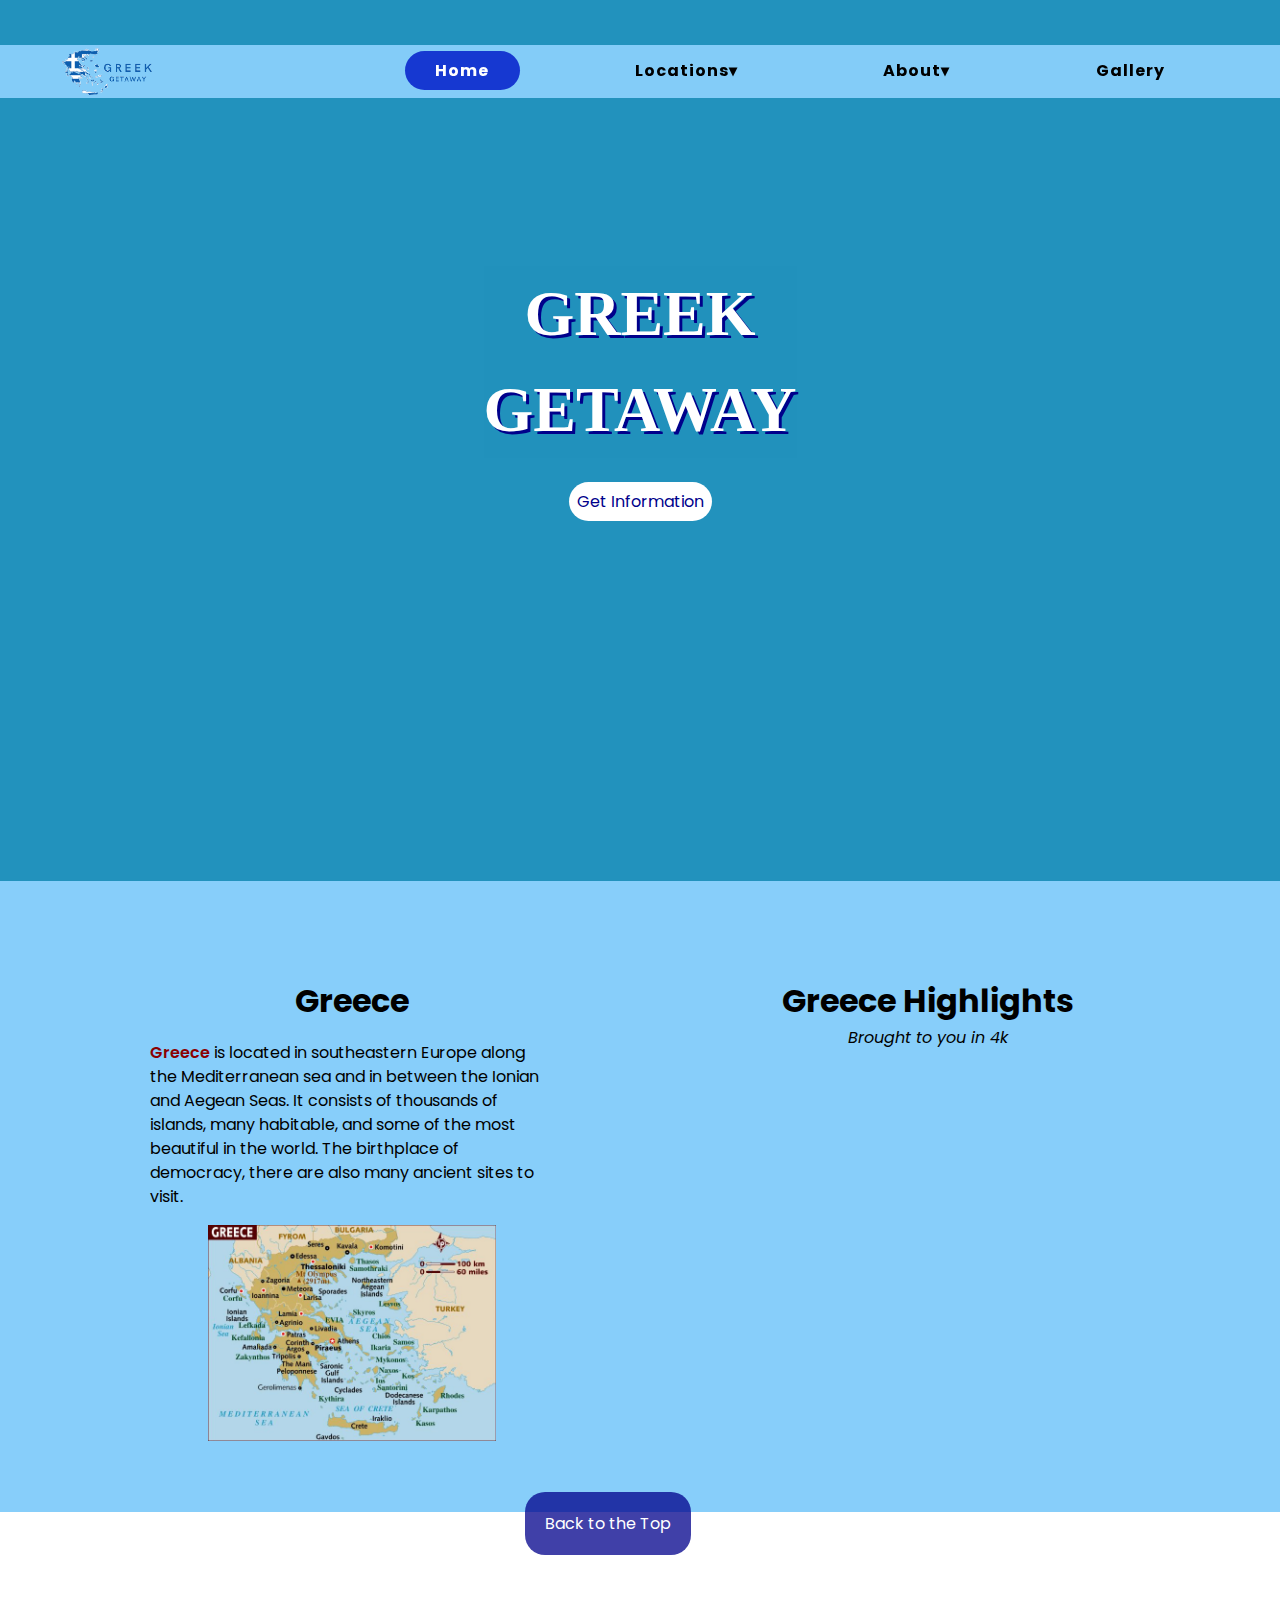
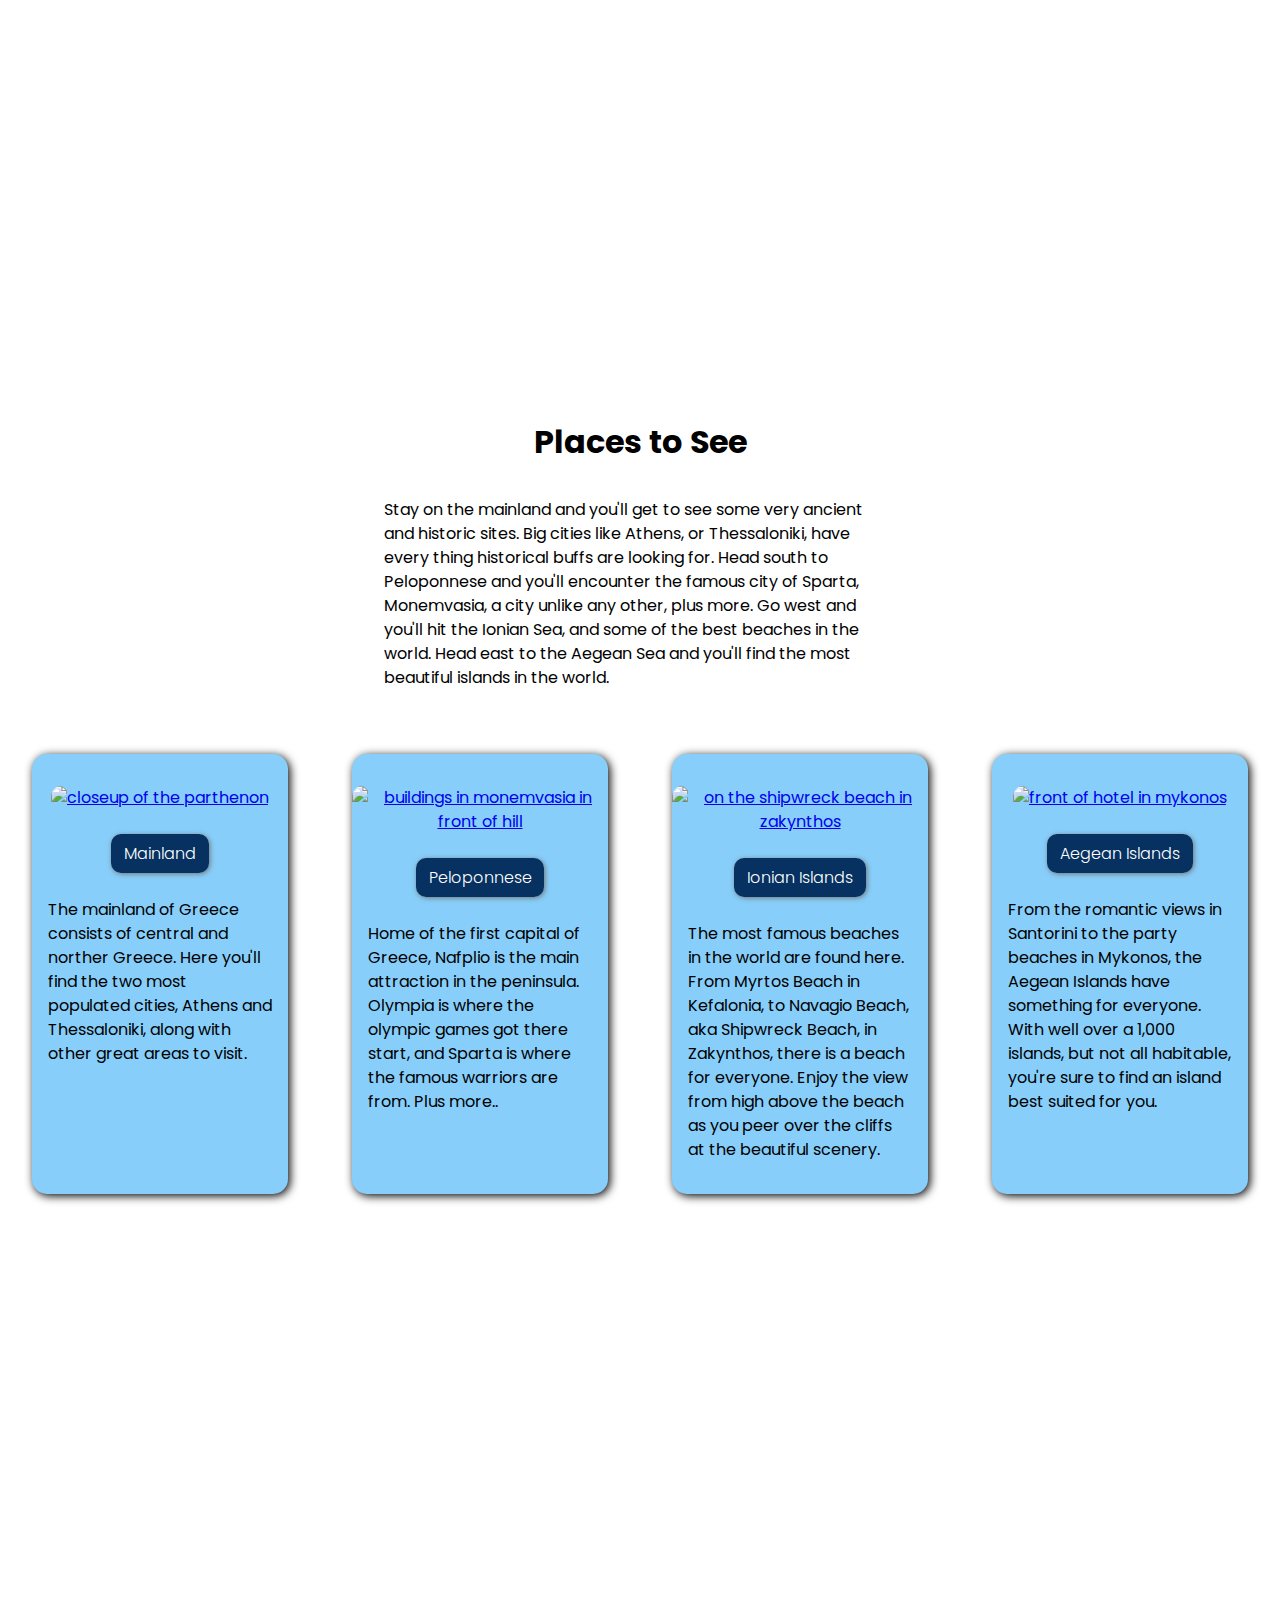
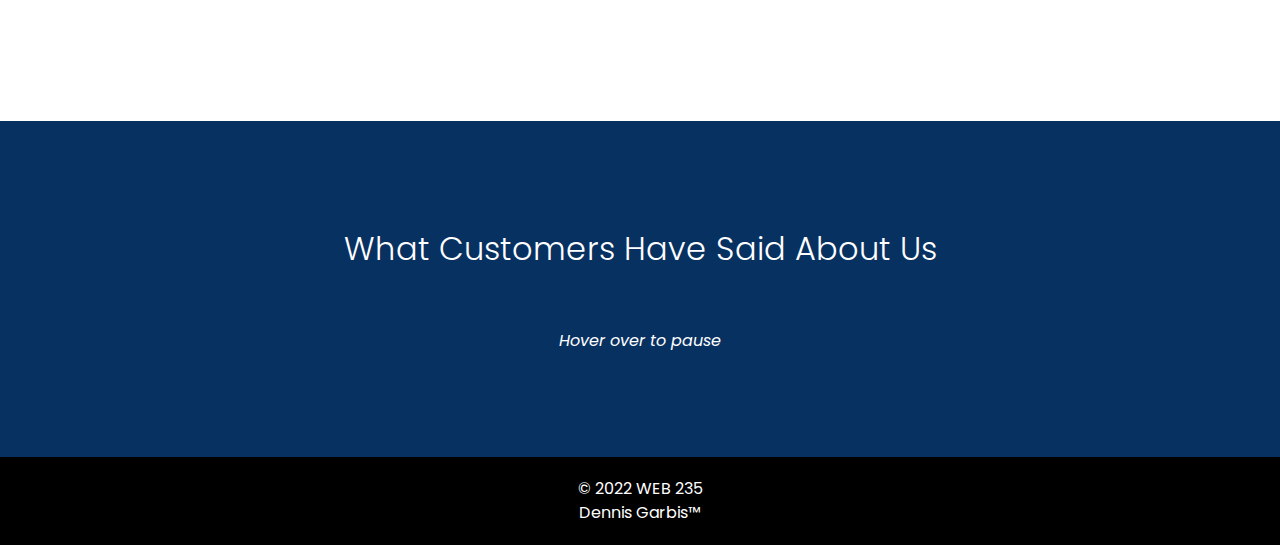
==== commit 47da2333: "updated home and mainland pages" ====
--- a/index.html
+++ b/index.html
@@ -5,9 +5,13 @@
     <meta charset="UTF-8">
     <meta http-equiv="X-UA-Compatible" content="IE=edge">
     <meta name="viewport" content="width=device-width, initial-scale=1.0">
+    <meta name="description" content="Greek Getaway, where we offer insight and travel information for tourists and visitors looking to come to Greece">
+    <meta name="keywords"
+        content="Greek Getaway Homepage, Greece, Travel, Islands, Athens, Mediterranean, Summer, Tourism, Tourist, Beach">
     <link
-    href="https://fonts.googleapis.com/css2?family=Comfortaa&family=Poppins:ital,wght@0,400;0,700;1,400&display=swap"
-    rel="stylesheet">
+        href="https://fonts.googleapis.com/css2?family=Comfortaa&family=Poppins:ital,wght@0,400;0,700;1,400&display=swap"
+        rel="stylesheet">
+    <link rel="stylesheet" href="css/nav.css">
     <link rel="stylesheet" href="css/styles.css">
     <!-- OWL Carousel CSS -->
     <link rel="stylesheet" href="css/owl-carousel.css">
@@ -22,54 +26,74 @@
 
 <body>
     <div id="wrapper">
-        <div id="top"></div>
-        <div id="nav-flex">
+        <nav>
+            <a id="skip" href="#intro">skip to content..</a>
             <div id="logo">
                 <a href="index.html"><img src="images/greek-logo-3.png" alt="greek getaway logo"></a>
             </div>
-            <nav aria-label="navigation">
-                <h2 id="navigation">Links</h2>
-                <div class="nav-mobile"><a id="nav-toggle" href="#!"><span>''</span></a></div>
+            <div class="nav-bar">
+                <ul class="nav-links">
+                    <li><a href="index.html" id="active">Home</a></li>
+                    <li><a href="#">Locations▾</a>
+                        <ul class="dropdown" aria-label="submenu">
+                            <li><a href="mainland.html">Mainland</a></li>
+                            <li><a href="peloponnese.html">Peloponnese</a></li>
+                            <li><a href="aegean.html">Aegean Islands</a></li>
+                            <li><a href="ionian.html">Ionian Islands</a></li>
+                        </ul>
+                    </li>
+                    <li><a href="#">About▾</a>
+                        <ul class="dropdown" aria-label="submenu">
+                            <li><a href="about-us.html">About-Us</a></li>
+                            <li><a href="contact-us.html">Contact-Us</a></li>
+                        </ul>
+                    </li>
+                    <li><a href="gallery.html">Gallery</a></li>
+                </ul>
+            </div>
+        </nav>
+        <!-- <a href="index.html"><img src="images/greek-logo-3.png" alt="greek getaway logo"></a>
+            </div>
+            <div class="nav-bar">
                 <ul class="nav-links">
                     <li><a id="active">Home</a></li>
-                    <li><a href="#">Destinations</a>
-                        <ul class="nav-dropdown">
-                            <li><a href="mainland.html" class="drop-menu">Mainland</a></li>
-                            <li><a href="peloponnese.html" class="drop-menu">Peloponnese</a></li>
-                            <li><a href="aegean.html" class="drop-menu">Aegean Islands</a></li>
-                            <li><a href="ionian.html" class="drop-menu">Ionian Islands</a></li>
+                    <li><a href="#">Locations▾</a>
+                        <ul class="dropdown">
+                            <li><a href="mainland.html">Mainland</a></li>
+                            <li><a href="peloponnese.html">Peloponnese</a></li>
+                            <li><a href="aegean.html">Aegean Islands</a></li>
+                            <li><a href="ionian.html">Ionian Islands</a></li>
                         </ul>
                     </li>
                     <li><a href="gallery.html">Gallery</a></li>
-                    <li><a href="#">About</a>
-                        <ul class="nav-dropdown">
-                            <li><a href="about-us.html" class="drop-menu">About-Us</a></li>
-                            <li><a href="contact-us.html" class="drop-menu">Contact-Us</a></li>
-                        </ul>
-                    </li>
-                </ul>
-            </nav>
-        </div>
-
-
-        <section id="hero">
-            <header>
-                <a id="skip" href="#hero-button">skip to content..</a>
-                <!-- flex area -->
-                    <!-- flex item (only one)-->
-                    <div class="contact-heading">
-                        <h1>GREEK<br>GETAWAY</h1>
-
-                        <a id="hero-button" class="button" href="contact-us.html">Get Information</a>
-                    </div>
-            </header>
-        </section>
+                    <li><a href="#">About▾</a>
+                        <ul class="dropdown">
+                            <li><a href="about-us.html">About-Us</a></li>
+                            <li><a href="contact-us.html">Contact-Us</a></li>
+                        </ul>
+                    </li>
+                </ul> -->
+        <!--  -->
+
+
+
+        <header id="hero">
+            <!-- flex item (only one)-->
+            <div class="contact-heading">
+                <h1>GREEK<br>GETAWAY</h1>
+                <a id="hero-button" class="button" href="contact-us.html">Get Information</a>
+            </div>
+        </header>
         <main>
             <section id="intro">
                 <div id="intro-left">
                     <div id="about-map">
                         <h2>Greece</h2>
-                        <p><a href="https://en.wikipedia.org/wiki/Greece" target="_blank" class="wik-link">Greece</a> is located in southeastern Europe along the Mediterranean sea and in between the Ionian and Aegean Seas. It consists of thousands of islands, many habitable, and some of the most beautiful in the world. The birthplace of democracy, there are also many ancient sites to visit. </p>
+                        <p><a href="https://en.wikipedia.org/wiki/Greece" target="_blank" class="wik-link">Greece</a> is
+                            located in southeastern Europe along the Mediterranean sea and in between the Ionian and
+                            Aegean Seas. It consists of thousands of islands, many habitable, and some of the most
+                            beautiful in the world. The birthplace of democracy, there are also many ancient sites to
+                            visit. </p>
                     </div>
                     <div id="map">
                         <img id="mapGreece" src="images/map-update.jpg" alt="map of greece">
@@ -98,12 +122,10 @@
             </div>
             <section id="tour-list">
                 <h2>Places to See</h2>
-                <p>Lorem ipsum dolor sit amet consectetur adipisicing elit. Adipisci aperiam sint officiis delectus,
-                    incidunt assumenda, unde culpa facilis reprehenderit labore consectetur natus rem aspernatur
-                    asperiores molestiae autem nisi dolores quidem!</p>
+                <p>Stay on the mainland and you'll get to see some very ancient and historic sites. Big cities like Athens, or Thessaloniki, have every thing historical buffs are looking for. Head south to Peloponnese and you'll encounter the famous city of Sparta, Monemvasia, a city unlike any other, plus more. Go west and you'll hit the Ionian Sea, and some of the best beaches in the world. Head east to the Aegean Sea and you'll find the most beautiful islands in the world.</p>
                 <div id="tour-list-flex">
                     <div class="places-box">
-                        <a href="mainland.html" class="project-item"><img src="images/acropolis.jpg"
+                        <a href="mainland.html" class="project-item"><img src="images/acropolis22.jpg"
                                 alt="closeup of the parthenon" class="project-image"></a>
                         <div>
                             <a class="tour-button" href="mainland.html">Mainland</a>
@@ -112,34 +134,28 @@
                             populated cities, Athens and Thessaloniki, along with other great areas to visit.</p>
                     </div>
                     <div class="places-box">
-                        <a href="peloponnese.html" class="project-item"><img src="images/monemvasia.jpg"
+                        <a href="peloponnese.html" class="project-item"><img src="images/monemvasia2.jpg"
                                 alt="buildings in monemvasia in front of hill" class="project-image"></a>
                         <div>
                             <a class="tour-button" href="peloponnese.html">Peloponnese</a>
                         </div>
-                        <p>Lorem ipsum dolor sit amet consectetur adipisicing elit. Adipisci aperiam sint officiis
-                            delectus, incidunt assumenda, unde culpa facilis reprehenderit labore consectetur natus rem
-                            aspernatur asperiores molestiae autem nisi dolores quidem!</p>
-                    </div>
-                    <div class="places-box">
-                        <a href="ionian.html" class="project-item"><img src="images/ship.jpg"
+                        <p>Home of the first capital of Greece, Nafplio is the main attraction in the peninsula. Olympia is where the olympic games got there start, and Sparta is where the famous warriors are from. Plus more..</p>
+                    </div>
+                    <div class="places-box">
+                        <a href="ionian.html" class="project-item"><img src="images/ship2.jpg"
                                 alt="on the shipwreck beach in zakynthos" class="project-image"></a>
                         <div>
                             <a class="tour-button" href="ionian.html">Ionian Islands</a>
                         </div>
-                        <p>Lorem ipsum dolor sit amet consectetur adipisicing elit. Adipisci aperiam sint officiis
-                            delectus, incidunt assumenda, unde culpa facilis reprehenderit labore consectetur natus rem
-                            aspernatur asperiores molestiae autem nisi dolores quidem!</p>
-                    </div>
-                    <div class="places-box">
-                        <a href="aegean.html" class="project-item"><img src="images/mykonos-hotel.jpg"
+                        <p>The most famous beaches in the world are found here. From Myrtos Beach in Kefalonia, to Navagio Beach, aka Shipwreck Beach, in Zakynthos, there is a beach for everyone. Enjoy the view from high above the beach as you peer over the cliffs at the beautiful scenery.</p>
+                    </div>
+                    <div class="places-box">
+                        <a href="aegean.html" class="project-item"><img src="images/mykonos-hotel2.jpg"
                                 alt="front of hotel in mykonos" class="project-image"></a>
                         <div>
                             <a class="tour-button" href="aegean.html">Aegean Islands</a>
                         </div>
-                        <p>Lorem ipsum dolor sit amet consectetur adipisicing elit. Adipisci aperiam sint officiis
-                            delectus, incidunt assumenda, unde culpa facilis reprehenderit labore consectetur natus rem
-                            aspernatur asperiores molestiae autem nisi dolores quidem!</p>
+                        <p>From the romantic views in Santorini to the party beaches in Mykonos, the Aegean Islands have something for everyone. With well over a 1,000 islands, but not all habitable, you're sure to find an island best suited for you.</p>
                     </div>
                 </div>
             </section>
@@ -148,33 +164,34 @@
             </div>
             <section id="testimonials">
                 <div class="membership-include-container">
-                    <h2>What Customers Have Said About Us</h2><br>
+                    <h2>What Customers Have Said About Us</h2>
+                    <p><em>Hover over to pause</em></p> <br>
                     <div class="owl-carousel owl-theme membership-include">
                         <div class="item">
                             <div class="left">
-                                <img src="images/acropolis2.jpg" alt="">
+                                <img src="images/kefalonia.jpg" alt="myrtos beach from above">
                             </div>
                             <div class="right">
                                 <h3>Great time had by all!</h3><br>
                                 <div class="image">
-                                    <div><img src="img/rock2.jpg" class="user-photo" alt="user"></div>
+                                    <div><img src="img/rock.jpg" class="user-photo" alt="dwayne johnson"></div>
                                     <div>
                                         <p class="text">"I had so much fun. Everything was beautiful. I can't wait to go
                                             back. Greek Getaway was the best to me and my family."</p><br>
                                         <div class="author">Dwayne Johnson - <strong>The Rock</strong></div>
                                     </div>
                                 </div>
-                                <a href="#" class="btn blue">More Info</a>
-                            </div>
-                        </div>
-                        <div class="item">
-                            <div class="left">
-                                <img src="images/syros2.jpg" alt="">
+                                <a href="contact-us.html" class="btn blue">More Info</a>
+                            </div>
+                        </div>
+                        <div class="item">
+                            <div class="left">
+                                <img src="images/syros2.jpg" alt="port village in syros">
                             </div>
                             <div class="right">
                                 <h3>We love coming to Greece.</h3><br>
                                 <div class="image">
-                                    <div><img src="img/kosta.jpg" class="user-photo" alt="user"></div>
+                                    <div><img src="img/kosta.jpg" class="user-photo" alt="the wieclaw family"></div>
                                     <div>
                                         <p class="text">"We come to Greece every two years, when we're not in Poland. We
                                             think of this as our third home. We decided to go on a professional tour and
@@ -182,17 +199,17 @@
                                         <div class="author">Kosta and Monika - <strong>The Wieclaw's</strong></div>
                                     </div>
                                 </div>
-                                <a href="#" class="btn blue">More Info</a>
-                            </div>
-                        </div>
-                        <div class="item">
-                            <div class="left">
-                                <img src="img/corinth.jpg" alt="">
+                                <a href="contact-us.html" class="btn blue">More Info</a>
+                            </div>
+                        </div>
+                        <div class="item">
+                            <div class="left">
+                                <img src="img/corinth.jpg" alt="tugboat pulling ferry the the corinth canal">
                             </div>
                             <div class="right">
                                 <h3>I love the sunny weather</h3><br>
                                 <div class="image">
-                                    <div><img src="img/jb.jpg" class="user-photo" alt="user"></div>
+                                    <div><img src="img/jb.jpg" class="user-photo" alt="jb pritzker"></div>
                                     <div>
                                         <p class="text">"What better way to forget about the pandemic than to come to
                                             Greece and enjoy the beautiful weather and history. Greek Getaway made it a
@@ -200,17 +217,17 @@
                                         <div class="author">JB Pritzker - <strong>JB</strong></div><br>
                                     </div>
                                 </div>
-                                <a href="#" class="btn blue">More Info</a>
-                            </div>
-                        </div>
-                        <div class="item">
-                            <div class="left">
-                                <img src="images/zakynthos2.jpg" alt="">
+                                <a href="contact-us.html" class="btn blue">More Info</a>
+                            </div>
+                        </div>
+                        <div class="item">
+                            <div class="left">
+                                <img src="images/zakynthos2.jpg" alt="the famous shipwreck beach in zakynthos">
                             </div>
                             <div class="right">
                                 <h3>Was not expensive at all!!</h3><br>
                                 <div class="image">
-                                    <div><img src="img/ellie.jpg" class="user-photo" alt="user"></div>
+                                    <div><img src="img/ellie.jpg" class="user-photo" alt="eleanor"></div>
                                     <div>
                                         <p class="text">"It's very difficult for me to spend my money. I am what you
                                             call frugal. I had second and third thoughts about signing up with a tour
@@ -220,17 +237,17 @@
                                         <div class="author">Ellie Gold - <strong>Eleanor</strong></div>
                                     </div>
                                 </div>
-                                <a href="#" class="btn blue">More Info</a>
-                            </div>
-                        </div>
-                        <div class="item">
-                            <div class="left">
-                                <img src="images/santorini3.jpg" alt="">
+                                <a href="contact-us.html" class="btn blue">More Info</a>
+                            </div>
+                        </div>
+                        <div class="item">
+                            <div class="left">
+                                <img src="images/santorini3.jpg" alt="oia in santorini">
                             </div>
                             <div class="right">
                                 <h3>I don't know what to say!</h3><br>
                                 <div class="image">
-                                    <div><img src="img/beard2.jpg" class="user-photo" alt="user"></div>
+                                    <div><img src="img/beard2.jpg" class="user-photo" alt="dennis"></div>
                                     <div>
                                         <p class="text">"Lorem ipsum dolor sit, amet consectetur adipisicing elit. Eos
                                             accusantium adipisci voluptatum earum reiciendis asperiores tenetur, dolorum
@@ -239,7 +256,7 @@
                                         <div class="author">Dennis Garbis - <strong>The Beard</strong></div>
                                     </div>
                                 </div>
-                                <a href="#" class="btn blue">More Info</a>
+                                <a href="contact-us.html" class="btn blue">More Info</a>
                             </div>
                         </div>
                     </div>
--- a/css/nav.css
+++ b/css/nav.css
@@ -0,0 +1,527 @@
+* {
+    box-sizing: border-box;
+    margin: 0%;
+    padding: 0;
+    line-height: 1.5;
+    text-align: center;
+    font-family: 'Poppins', sans-serif;
+}
+
+html {
+    scroll-behavior: smooth;
+}
+
+#wrapper {
+    margin-right: auto;
+    margin-left: auto;
+}
+
+
+#skip {
+    position: absolute;
+    color: #000;
+    background-color: lightskyblue;
+    text-decoration: none;
+    padding: .3rem .8rem;
+    border-radius: 15px;
+    border: 2px solid darkblue;
+    outline: none;
+    left: 5%;
+    transform: translateY(-250%) rotateX(400deg);
+    transition: transform 900ms ease-in-out;
+    z-index: 9999;
+}
+
+#skip:hover {
+    text-decoration: underline;
+}
+
+#skip:focus {
+    background-color: darkblue;
+    color: white;
+    transform: translateY(250%);
+
+}
+
+#skip:active {
+    text-decoration: none;
+    background-color: white;
+    transform: scaleY(5px);
+    color: black;
+}
+
+nav {
+    display: flex;
+    margin-top: 5vh;
+    background-color: rgba(135, 206, 250, 0.96);
+    position: -webkit-sticky;
+    position: sticky;
+    top: 0;
+    align-items: center;
+    z-index: 99;
+}
+
+#navigation {
+    display: none;
+}
+
+#logo {
+    width: 20%;
+}
+
+#logo a {
+    padding: 0;
+    margin: 0;
+}
+
+#logo>a>img {
+    width: 7.5vw;
+    vertical-align: top;
+    padding: 3px;
+    border-radius: 0%;
+}
+
+.nav-bar {
+    width: 100%;
+    align-content: flex-end;
+}
+
+.nav-links {
+    display: flex;
+    list-style: none;
+    font-weight: bold;
+    justify-content: space-evenly;
+    align-items: center;
+    height: 5vh;
+    margin-left: 10%;
+}
+
+nav li a {
+    text-decoration: none;
+    color: black;
+    letter-spacing: 1px;
+    padding: .5rem 1.9rem;
+}
+
+nav li a:hover {
+    background-color: white;
+    border-radius: 30px;
+    color: darkblue;
+}
+
+/* dropdown-nav starts here */
+
+li a:focus-within {
+    background-color: #fff;
+    border-radius: 30px;
+    color: darkblue;
+    outline: none;
+}
+
+li {
+    text-align: left;
+}
+
+li>a {
+    padding-bottom: .2rem;
+}
+
+li a:hover, li:focus-within {
+    cursor: pointer;
+}
+
+ul ul {
+    visibility: hidden;
+    opacity: 0;
+    position: absolute;
+    transition: all 0.5s ease-in-out;
+    margin-top: .3rem;
+    border-radius: 10px;
+    display: none;
+    background-color: rgba(135, 206, 250, 0.96);
+    list-style: none;
+}
+
+ul li:hover>.dropdown,
+ul li:focus-within>.dropdown,
+ul li ul:hover {
+    visibility: visible;
+    opacity: 1;
+    display: block;
+}
+
+ul li ul li {
+    padding: 1rem 0;
+}
+
+/* dropdown nav ends here */
+
+#active {
+    background-color: rgb(22, 56, 209);
+    border-radius: 30px;
+    color: #fff;
+    cursor: default;
+}
+
+#hero {
+    background-size: 100%;
+    background-position: center;
+    width: 100%;
+    height: 87vh;
+    background-size: cover;
+    display: flex;
+    justify-content: center;
+}
+
+.contact-heading {
+    margin: 10rem auto 0rem;
+    width: fit-content;
+    border-radius: 30px;
+    padding: .50rem;
+}
+
+.contact-heading h1 {
+    color: #fff;
+    background-color: rgba(0, 0, 0, 0.002);
+    text-shadow: 2px 2px black;
+    font-weight: bold;
+    font-size: 4rem;
+    width: fit-content;
+    margin: 0 auto 2rem;
+    font-family: 'Times New Roman', Times, serif;
+    color: white;
+    text-shadow: 3px 3px darkblue;
+}
+
+.submit-heading {
+    margin: 4rem auto 0rem;
+    width: fit-content;
+    border-radius: 30px;
+    padding: .50rem;
+}
+
+.submit-heading h1 {
+    color: #fff;
+    background-color: rgba(0, 0, 0, 0.002);
+    text-shadow: 2px 2px black;
+    font-weight: bold;
+    font-size: 4rem;
+    width: fit-content;
+    margin: 5rem auto 0;
+    font-family: 'Times New Roman', Times, serif;
+    color: white;
+    text-shadow: 3px 3px darkblue;
+}
+
+.submit-heading h2 {
+    width: 50%;
+    padding: 5rem 0 2rem;
+    font-size: 1.5rem;
+    margin: 0 auto;
+    color: white;
+    text-shadow: 2px 2px darkblue;
+}
+
+#hero-button {
+    background-color: white;
+    color: darkblue;
+    margin-top: 2rem;
+    text-decoration: none;
+    padding: .5rem;
+    border-radius: 30px;
+    transition: .5s ease-in-out;
+}
+
+#hero-button:hover {
+    background-color: darkblue;
+    border: thin solid darkblue;
+    color: white;
+    box-shadow: 3px 3px 10px rgb(0, 0, 0);
+}
+
+main {
+    background-color: #fff;
+}
+
+
+.wik-link {
+    color: darkred;
+    font-weight: 600;
+    text-decoration: none;
+}
+
+.wik-link:hover {
+    color: darkblue;
+    text-decoration: underline;
+}
+
+h2 {
+    font-size: 2.7rem;
+    padding-top: 2rem;
+    margin: 0 auto 1rem;
+    width: fit-content;
+}
+
+#backtothetop-fixed {
+    padding: 1.25rem;
+    border: 0;
+    border-radius: 20px;
+    background-color: rgba(0, 0, 139, 0.75);
+    color: #fff;
+    cursor: pointer;
+    text-decoration: none;
+    margin-right: 5vw;
+}
+
+#backtothetop-fixed:hover {
+    background-color: darkblue;
+    transform: translate(0%, 0%) scale(1.1);
+    transition-duration: .4s;
+    transition-timing-function: ease-in-out;
+    transition-delay: 0s;
+}
+
+.athens-div {
+    display: flex;
+    background-color: lightskyblue;
+    padding: 5rem 0rem;
+    align-items: center;
+}
+
+.athens-left {
+    flex-direction: column;
+    width: 50vw;
+}
+
+#main-content h3 {
+    font-size: 2rem;
+}
+
+#main-content p {
+    width: 50%;
+    margin: 1rem auto;
+}
+
+#main-content h4 {
+    font-size: 1.3rem;
+}
+
+.todo-list {
+    width: fit-content;
+    margin: .5rem auto;
+    list-style: lower-greek;
+}
+
+.todo-list>li {
+    text-align: left;
+}
+
+.athens-right {
+    width: 50vw;
+}
+
+.athens-right>img {
+    width: 50%;
+    box-shadow: -2px 2px 10px black;
+}
+
+.athens-right>img:hover {
+    box-shadow: -4px 4px 15px black;
+}
+
+.salonica-div {
+    display: flex;
+    flex-direction: row-reverse;
+    padding: 5rem 0;
+    align-items: center;
+}
+
+.salonica-left {
+    flex-direction: column;
+    width: 50vw;
+}
+
+.salonica-right {
+    width: 50vw;
+}
+
+.salonica-right>img {
+    width: 50%;
+    box-shadow: 2px 2px 10px black;
+}
+
+.salonica-right>img:hover {
+    box-shadow: 4px 4px 15px black;
+}
+
+#main-content img {
+    border-radius: 20px;
+    transition: .5s ease-in-out;
+}
+
+#main-content img:hover {
+    transform: translate(0%, 0%) scale(1.02);
+    object-fit: cover;
+    transition: .3s linear;
+}
+
+#top-container>p {
+    width: 40%;
+    margin: 0 auto 2rem;
+}
+
+#bottom-container {
+    min-height: 50vh;
+}
+
+#bottom-container>p {
+    width: 50%;
+    margin: 1rem auto;
+}
+
+
+
+
+footer {
+    background-color: black;
+    color: white;
+    padding: 20px;
+}
+
+
+@media screen and (max-width: 600px) {
+    #skip {
+        display: none;
+    }
+
+    #logo>a>img {
+        width: 100%;
+        vertical-align: top;
+        padding: 2px;
+    }
+
+    nav {
+        margin-top: 3vh;
+    }
+
+    nav li a {
+        text-decoration: none;
+        margin: 0 5px;
+        padding: .3rem .3rem;
+        font-size: .8rem;
+    }
+
+    nav li a:hover {
+        background-color: white;
+        border-radius: 30px;
+        color: darkblue;
+        border: none;
+    }
+
+    .nav-links {
+        margin-left: 5%;
+        margin-right: 8%;
+    }
+
+    #active {
+        border: none;
+    }
+
+    .contact-heading {
+        margin: 1rem auto 1.5rem;
+        width: fit-content;
+    }
+
+    .contact-heading h1 {
+        font-size: 2.5rem;
+    }
+
+    .submit-heading {
+        margin: 1rem auto 0rem;
+        width: fit-content;
+        border-radius: 30px;
+        padding: .50rem;
+    }
+
+    .submit-heading h1 {
+        font-size: 2.5rem;
+        margin: 0 auto;
+    }
+
+    .submit-heading h2 {
+        padding: 1rem 0;
+        font-size: 1rem;
+    }
+
+    h2 {
+        font-size: 1.8rem;
+    }
+
+    #hero-button {
+        font-size: .7rem;
+        padding: .3rem;
+    }
+
+    #top-container>p {
+        width: 85%;
+        text-align: left;
+    }
+
+    .athens-div {
+        flex-direction: column;
+        padding: 5rem 0;
+    }
+
+    .athens-left {
+        width: 100%;
+        margin: 0 auto;
+    }
+
+    #main-content h3 {
+        font-size: 1.5rem;
+    }
+
+    #main-content p {
+        width: 85%;
+        margin: 1rem auto;
+        text-align: left;
+    }
+
+    #main-content h4 {
+        font-size: 1.3rem;
+    }
+
+    .athens-right {
+        width: 90%;
+        margin: 1rem auto;
+    }
+
+    .athens-right>img {
+        width: 70%;
+    }
+
+    .salonica-div {
+        flex-direction: column;
+    }
+
+    .salonica-left {
+        width: 100%;
+        margin: 0 auto;
+    }
+
+    .salonica-right {
+        width: 100%;
+        margin: 1rem auto;
+    }
+
+    .salonica-right>img {
+        width: 70%;
+    }
+
+    #bottom-container>p {
+        width: 85%;
+        text-align: left;
+    }
+
+
+}--- a/css/styles.css
+++ b/css/styles.css
@@ -1,157 +1,9 @@
-* {
-    box-sizing: border-box;
-    margin: 0%;
-    padding: 0;
-    line-height: 1.5;
-    text-align: center;
-    font-family: 'Poppins', sans-serif;
-}
-
-#wrapper {
-    margin-right: auto;
-    margin-left: auto;
-}
-
 body {
     background-color: #2292BD;
 }
 
-#skip {
-    position: absolute;
-    transform: translateY(-800%);
-    transition: transform 300ms ease-in;
-    color: black;
-    background-color: #fff;
-}
-
-#skip:focus {
-    background-color: rgb(0, 0, 0);
-    color: #fff;
-    padding: 10px;
-    text-decoration: none;
-    transform: translateY(0%);
-}
-
-header {
-    width: 100%;
-}
-
-nav {
-    display: flex;
-    justify-content: flex-end;
-    width: 100%;
-}
-
-#navigation {
-    display: none;
-}
-
-#nav-flex {
-    display: flex;
-    align-items: center;
-    background-color: rgba(135, 206, 250, 0.96);
-    position: -webkit-sticky;
-    margin-top: 1rem;
-    padding: 0;
-    top: 0;
-    z-index: 100;
-    position: sticky;
-}
-
-#logo {
-    width: 20%;
-    padding: 5px;
-}
-
-#logo>a>img {
-    width: 40%;
-    vertical-align: top;
-}
-
-#active {
-    border-bottom: 2px solid red;
-}
-
-.nav-links {
-    display: flex;
-    margin-right: 5rem;
-}
-
-.nav-links>ul {
-    width: 50%;
-}
-
-nav li {
-    list-style-type: none;
-}
-
-nav li a {
-    color: black;
-    text-decoration: none;
-    margin: 0rem 3rem;
-    font-weight: 600;
-}
-
-nav a:hover {
-    border-bottom: 2px solid darkblue;
-}
-
-nav ul li a:not(:only-child):after,
-nav ul li a:visited:not(:only-child):after {
-    padding-left: 2px;
-    content: ' ▾';
-}
-
-.nav-dropdown {
-    position: absolute;
-    display: none;
-    margin-top: 1.2rem;
-    background-color: lightskyblue;
-    z-index: 1;
-    box-shadow: 0 3px 12px rgba(0, 0, 0, 0.15);
-}
-
-.nav-dropdown>li {
-    margin-top: 1rem;
-    padding: .5rem 0;
-}
-
-.nav-mobile {
-    display: none;
-    position: absolute;
-    top: 0;
-    right: 0;
-    background: black;
-    height: 2rem;
-    width: 2.1rem;
-}
-
 #hero {
-    background-size: 100%;
-    background-position: center;
-    width: 100%;
-    height: 90vh;
-    background-image: url('../images/home-hero.jpg');
-    background-size: cover;
-    display: flex;
-    justify-content: center;
-}
-
-.contact-heading {
-    margin: 10rem auto 0rem;
-    width: 20vw;
-    border-radius: 30px;
-    padding: .50rem;
-}
-
-.contact-heading h1 {
-    color: #fff;
-    background-color: rgba(0, 0, 0, 0.002);
-    text-shadow: 2px 2px black;
-    font-weight: bold;
-    font-size: 4rem;
-    width: fit-content;
-    margin: 0 auto;
+    background-image: url('../images/home-hero.webp');
 }
 
 h2 {
@@ -161,33 +13,6 @@
 .button {
     color: darkblue;
     text-align: center;
-    margin-top: 1rem;
-}
-
-#hero-button {
-    background-color: darkblue;
-    color: white;
-    text-decoration: none;
-    padding: .5rem 1.1rem;
-    border-radius: 30px;
-    transition: .5s ease-in-out;
-    box-shadow: 2px 2px 5px rgba(84, 80, 80, 0.386);
-}
-
-#hero-button:hover {
-    background-color: white;
-    border: thin solid darkblue;
-    color: darkblue;
-}
-
-.button:active {
-    transform: translateY(2px);
-    transition-duration: .2s;
-}
-
-#hero-button:active {
-    box-shadow: none;
-    transition-duration: 0s;
 }
 
 #intro {
@@ -202,16 +27,6 @@
     width: 50%;
 }
 
-.wik-link {
-    color: darkblue;
-    font-weight: 600;
-    text-decoration: none;
-}
-
-.wik-link:hover {
-    text-decoration: underline;
-}
-
 #about-map>h2 {
     margin-bottom: 1rem;
 }
@@ -243,30 +58,11 @@
     padding: 0 4rem 4rem 4rem;
 }
 
-#backtothetop-fixed {
-    padding: 1.25rem;
-    border: 0;
-    border-radius: 20px;
-    background-color: rgba(0, 0, 139, 0.75);
-    color: #fff;
-    cursor: pointer;
-    text-decoration: none;
-    margin-right: 5vw;
-}
-
-#backtothetop-fixed:hover {
-    background-color: darkblue;
-    transform: translate(0%, 0%) scale(1.1);
-    transition-duration: .4s;
-    transition-timing-function: ease-in-out;
-    transition-delay: 0s;
-}
-
 .back-image {
     background-position: center;
     width: 100%;
     height: 50vh;
-    background-image: url('../images/flag.jpg');
+    background-image: url('../images/flag.webp');
     background-attachment: fixed;
     background-size: cover;
     background-repeat: no-repeat;
@@ -373,7 +169,7 @@
     background-position: center;
     width: 100%;
     height: 45vh;
-    background-image: url('../images/athens-view.jpg');
+    background-image: url('../images/athens-view.webp');
     background-attachment: fixed;
     background-size: cover;
     background-repeat: no-repeat;
@@ -382,11 +178,9 @@
 
 
 #testimonials {
-    padding: 2rem;
+    padding: 2rem 0 5rem;
     background-color: #073161;
 }
-
-
 
 footer {
     background-color: black;
@@ -403,81 +197,37 @@
 }
 
 @media screen and (max-width: 600px) {
-    #wrapper {
-        text-align: center;
-    }
-
     #skip {
         display: none;
     }
 
-
-    #logo {
-        margin-right: 75%;
-    }
-
     #logo>a>img {
         width: 100%;
+        vertical-align: top;
+        padding: 2px;
     }
 
     nav {
-        justify-content: flex-start;
-    }
-
-    nav a:hover {
-        border-bottom: none;
-    }
-
-    #nav-flex {
-        flex-direction: column;
-    }
-
-    .nav-mobile {
-        display: block;
-        top: .6rem;
-        right: 1.5rem;
+        margin-top: 3vh;
+    }
+
+    nav li a {
+        text-decoration: none;
+        margin: 0 5px;
+        padding: .3rem .3rem;
+        font-size: .8rem;
+    }
+
+    nav li a:hover {
+        background-color: white;
+        border-radius: 30px;
+        color: darkblue;
+        border: none;
     }
 
     .nav-links {
-        display: none;
-        width: 100vw;
-        margin: 0;
-        background-color: lightskyblue;
-    }
-
-    .nav-links>li {
-        padding: 10px 0;
-        border: thin solid black;
-    }
-    
-    .nav-links>li>a {
-        padding: 4px 100px;
-        margin: 0 auto;
-    }
-
-    .nav-dropdown {
-        position: static;
-        align-content: center;
-    }
-
-    .nav-dropdown>li {
-        background-color: rgb(93, 191, 253);
-        margin: 0;
-        border: thin solid black;
-        padding: 10px 0;
-    }
-
-    nav li {
-        list-style-type: none;
-        margin: 0rem;
-        background-color: lightskyblue;
-        padding: 0;
-        width: 100%;
-    }
-
-    nav li>a {
-        padding: 0;
-        width: fit-content;
+        margin-left: 5%;
+        margin-right: 8%;
     }
 
     #active {
@@ -489,7 +239,7 @@
         background-position: center;
         width: 100%;
         height: 33vh;
-        background-image: url('../images/home-hero.jpg');
+        background-image: url('../images/home-hero.webp');
         background-size: cover;
         display: flex;
         justify-content: center;
@@ -532,7 +282,7 @@
     }
 
     #mapGreece {
-        width: 80%;
+        width: 90%;
     }
 
     #intro-right {
@@ -541,7 +291,7 @@
     }
 
     .greek-vid {
-        padding: 0;
+        padding: 1rem;
         margin-bottom: 2rem;
     }
 
@@ -550,7 +300,7 @@
         background-position: center;
         width: 100%;
         height: 12rem;
-        background-image: url('../images/waves-g486bdbce9_1920.jpg');
+        background-image: url('../images/flag.webp');
         background-size: cover;
         display: flex;
         justify-content: center;
@@ -572,12 +322,6 @@
         flex-direction: column;
     }
 
-    #table {
-        width: 100%;
-        padding: 0%;
-        margin: auto;
-    }
-
     #itinerary {
         width: 90%;
         margin: auto;
@@ -585,59 +329,10 @@
 
     #tour-list-flex {
         margin: auto;
-
     }
 
     .places-box {
-        width: 65%;
-        background-color: #88b7cf;
+        width: 75%;
         margin: 1.2rem auto;
     }
-
-}
-
-
-#nav-toggle {
-    position: relative;
-    left: .1rem;
-    top: .9rem;
-    cursor: pointer;
-}
-
-#nav-toggle span,
-#nav-toggle span:before,
-#nav-toggle span:after {
-    cursor: pointer;
-    border-radius: 1px;
-    height: .3rem;
-    width: 2rem;
-    background: #ffffff;
-    position: absolute;
-    display: block;
-    content: '';
-    transition: all 300ms ease-in-out;
-}
-
-#nav-toggle span:before {
-    top: -.5rem;
-}
-
-#nav-toggle span:after {
-    bottom: -.5rem;
-}
-
-#nav-toggle.active span {
-    background-color: transparent;
-}
-
-#nav-toggle.active span:before, #nav-toggle.active span:after {
-    top: 0;
-}
-
-#nav-toggle.active span:before {
-    transform: rotate(45deg);
-}
-
-#nav-toggle.active span:after {
-    transform: rotate(-45deg);
 }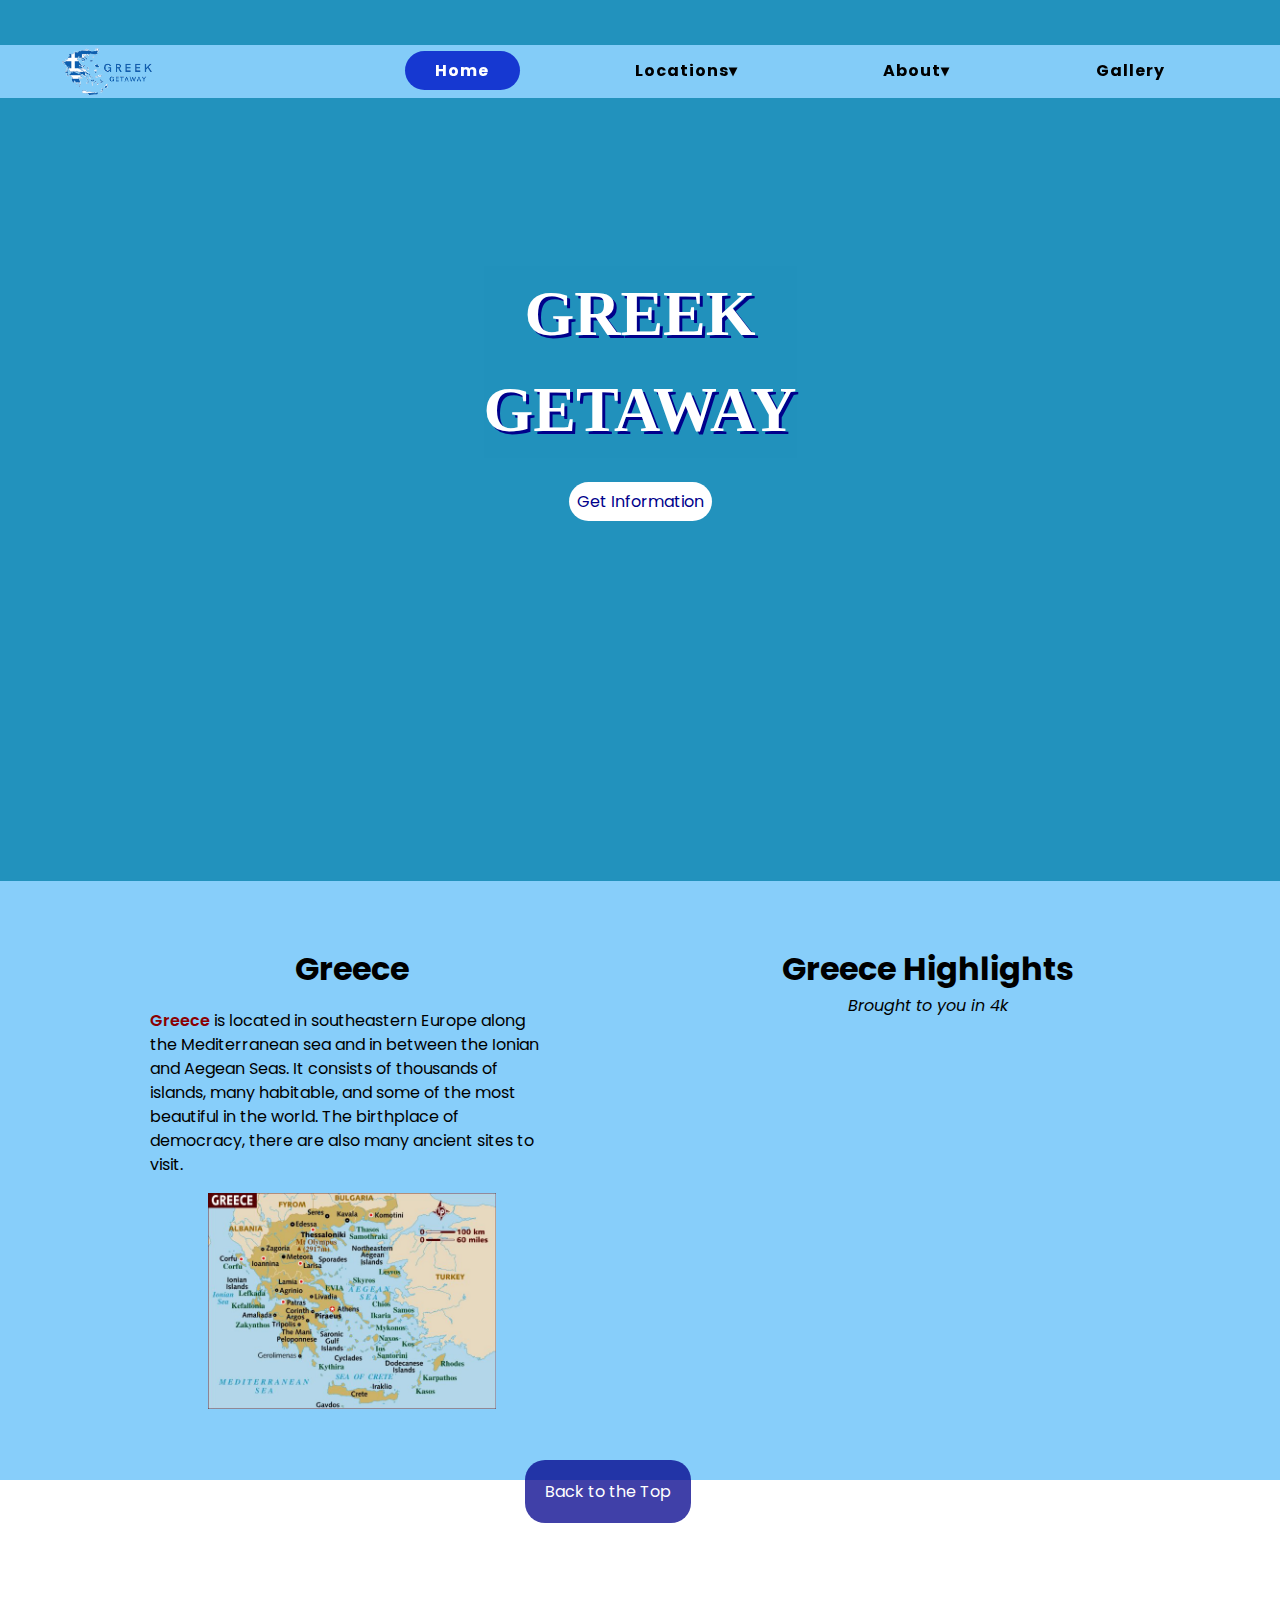
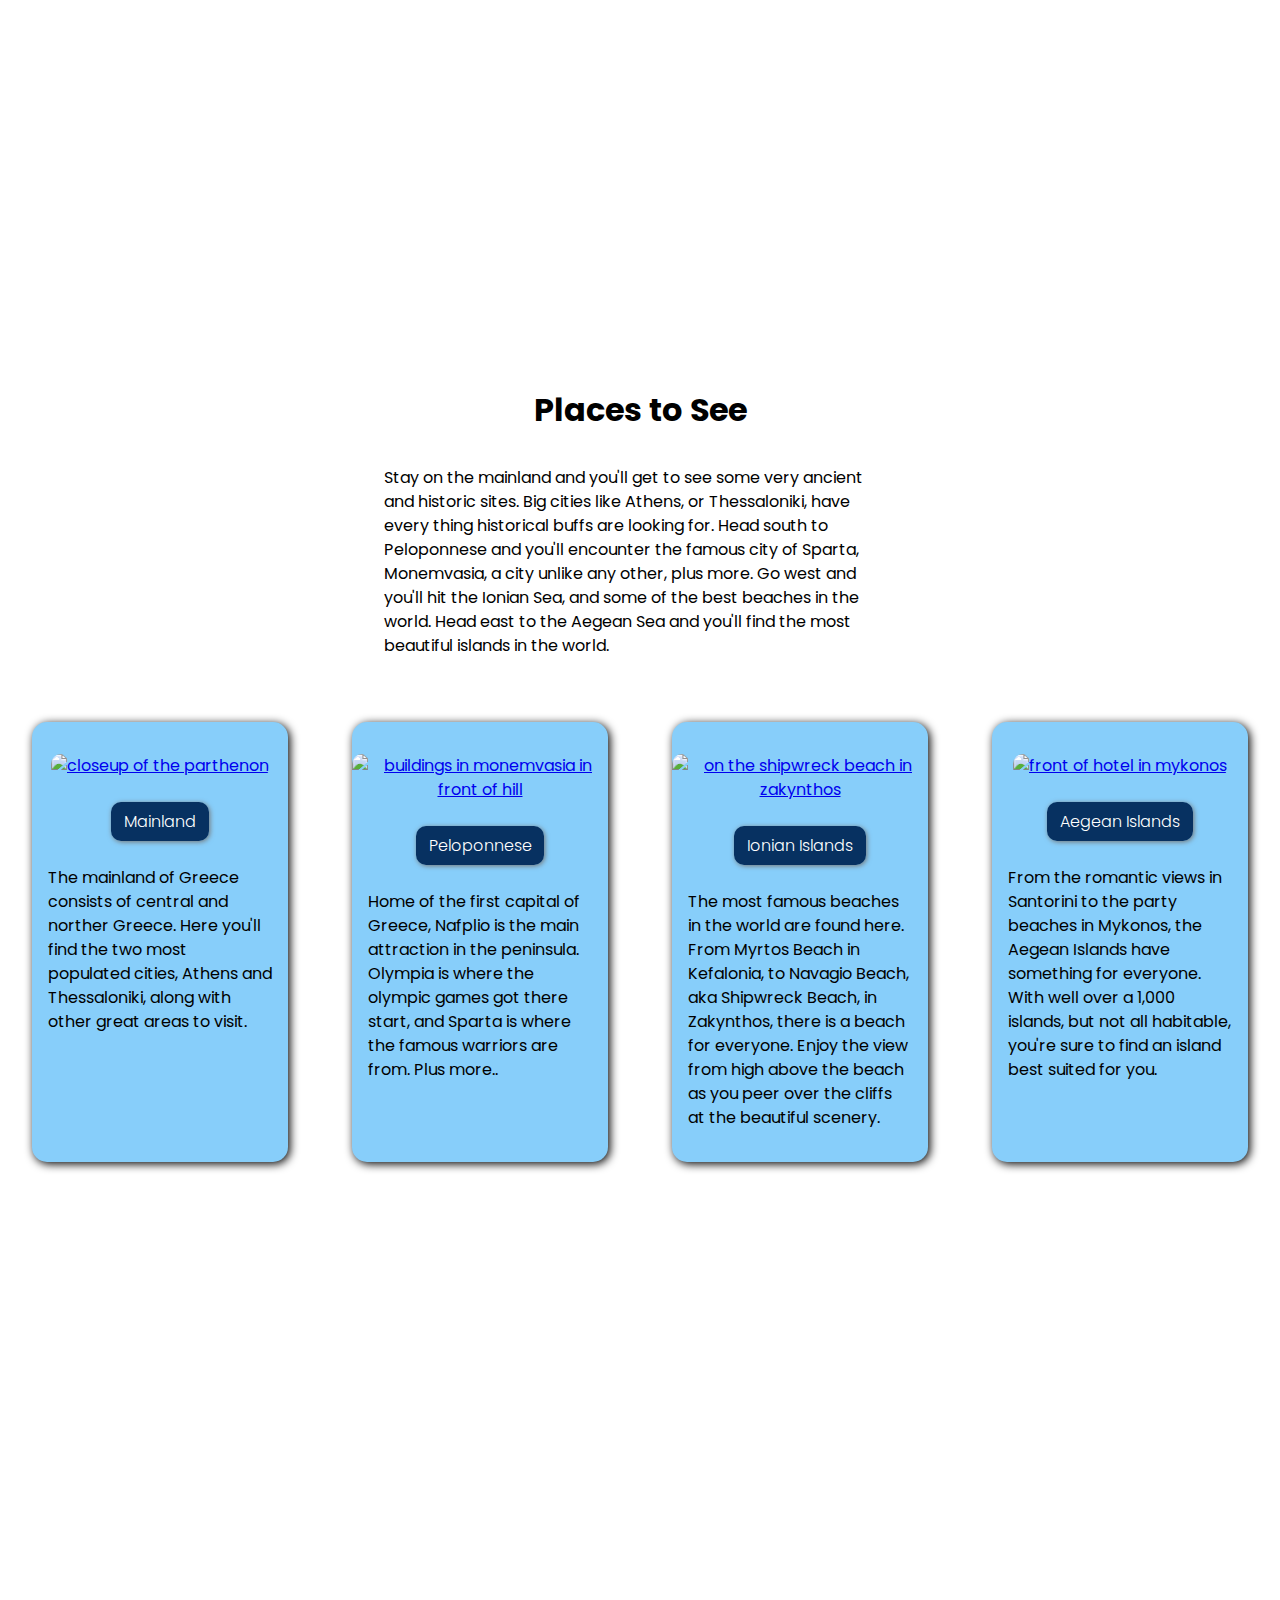
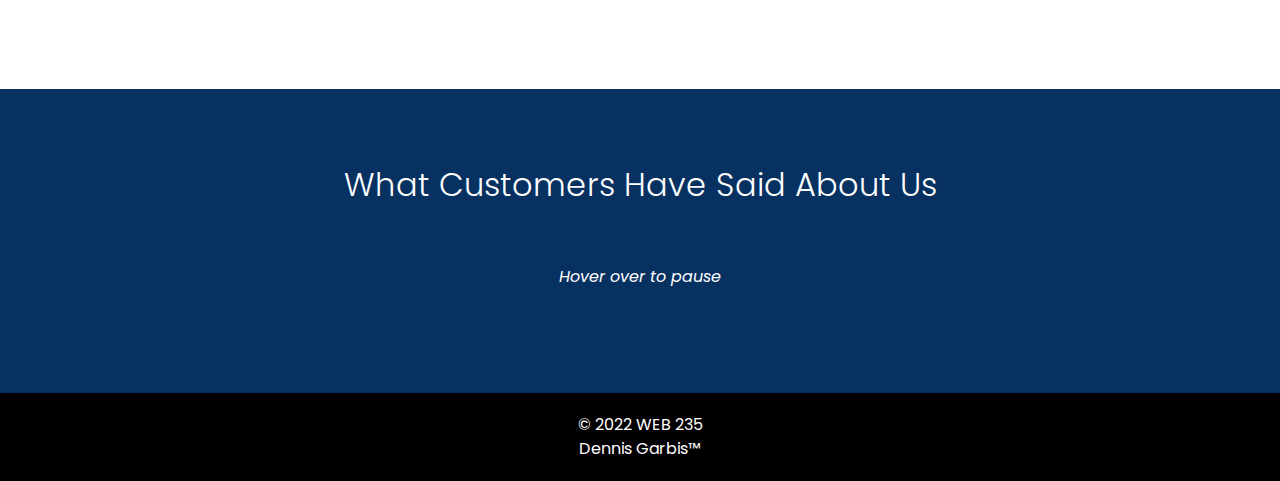
==== commit 489bb7e9: "aria index" ====
--- a/index.html
+++ b/index.html
@@ -5,7 +5,8 @@
     <meta charset="UTF-8">
     <meta http-equiv="X-UA-Compatible" content="IE=edge">
     <meta name="viewport" content="width=device-width, initial-scale=1.0">
-    <meta name="description" content="Greek Getaway, where we offer insight and travel information for tourists and visitors looking to come to Greece">
+    <meta name="description"
+        content="Greek Getaway, where we offer insight and travel information for tourists and visitors looking to come to Greece">
     <meta name="keywords"
         content="Greek Getaway Homepage, Greece, Travel, Islands, Athens, Mediterranean, Summer, Tourism, Tourist, Beach">
     <link
@@ -20,7 +21,6 @@
     <link rel="apple-touch-icon" sizes="180x180" href="/apple-touch-icon.png">
     <link rel="icon" type="image/png" sizes="32x32" href="/favicon-32x32.png">
     <link rel="icon" type="image/png" sizes="16x16" href="/favicon-16x16.png">
-    <link rel="manifest" href="/site.webmanifest">
     <title>Greek Getaway</title>
 </head>
 
@@ -52,36 +52,11 @@
                 </ul>
             </div>
         </nav>
-        <!-- <a href="index.html"><img src="images/greek-logo-3.png" alt="greek getaway logo"></a>
-            </div>
-            <div class="nav-bar">
-                <ul class="nav-links">
-                    <li><a id="active">Home</a></li>
-                    <li><a href="#">Locations▾</a>
-                        <ul class="dropdown">
-                            <li><a href="mainland.html">Mainland</a></li>
-                            <li><a href="peloponnese.html">Peloponnese</a></li>
-                            <li><a href="aegean.html">Aegean Islands</a></li>
-                            <li><a href="ionian.html">Ionian Islands</a></li>
-                        </ul>
-                    </li>
-                    <li><a href="gallery.html">Gallery</a></li>
-                    <li><a href="#">About▾</a>
-                        <ul class="dropdown">
-                            <li><a href="about-us.html">About-Us</a></li>
-                            <li><a href="contact-us.html">Contact-Us</a></li>
-                        </ul>
-                    </li>
-                </ul> -->
-        <!--  -->
-
-
-
         <header id="hero">
             <!-- flex item (only one)-->
             <div class="contact-heading">
                 <h1>GREEK<br>GETAWAY</h1>
-                <a id="hero-button" class="button" href="contact-us.html">Get Information</a>
+                <a id="hero-button" class="button" href="contact-us.html" role="button">Get Information</a>
             </div>
         </header>
         <main>
@@ -122,13 +97,17 @@
             </div>
             <section id="tour-list">
                 <h2>Places to See</h2>
-                <p>Stay on the mainland and you'll get to see some very ancient and historic sites. Big cities like Athens, or Thessaloniki, have every thing historical buffs are looking for. Head south to Peloponnese and you'll encounter the famous city of Sparta, Monemvasia, a city unlike any other, plus more. Go west and you'll hit the Ionian Sea, and some of the best beaches in the world. Head east to the Aegean Sea and you'll find the most beautiful islands in the world.</p>
+                <p>Stay on the mainland and you'll get to see some very ancient and historic sites. Big cities like
+                    Athens, or Thessaloniki, have every thing historical buffs are looking for. Head south to
+                    Peloponnese and you'll encounter the famous city of Sparta, Monemvasia, a city unlike any other,
+                    plus more. Go west and you'll hit the Ionian Sea, and some of the best beaches in the world. Head
+                    east to the Aegean Sea and you'll find the most beautiful islands in the world.</p>
                 <div id="tour-list-flex">
                     <div class="places-box">
                         <a href="mainland.html" class="project-item"><img src="images/acropolis22.jpg"
                                 alt="closeup of the parthenon" class="project-image"></a>
                         <div>
-                            <a class="tour-button" href="mainland.html">Mainland</a>
+                            <a class="tour-button" href="mainland.html" aria-label="button">Mainland</a>
                         </div>
                         <p>The mainland of Greece consists of central and norther Greece. Here you'll find the two most
                             populated cities, Athens and Thessaloniki, along with other great areas to visit.</p>
@@ -137,17 +116,21 @@
                         <a href="peloponnese.html" class="project-item"><img src="images/monemvasia2.jpg"
                                 alt="buildings in monemvasia in front of hill" class="project-image"></a>
                         <div>
-                            <a class="tour-button" href="peloponnese.html">Peloponnese</a>
-                        </div>
-                        <p>Home of the first capital of Greece, Nafplio is the main attraction in the peninsula. Olympia is where the olympic games got there start, and Sparta is where the famous warriors are from. Plus more..</p>
+                            <a class="tour-button" href="peloponnese.html" aria-label="button">Peloponnese</a>
+                        </div>
+                        <p>Home of the first capital of Greece, Nafplio is the main attraction in the peninsula. Olympia
+                            is where the olympic games got there start, and Sparta is where the famous warriors are
+                            from. Plus more..</p>
                     </div>
                     <div class="places-box">
                         <a href="ionian.html" class="project-item"><img src="images/ship2.jpg"
                                 alt="on the shipwreck beach in zakynthos" class="project-image"></a>
                         <div>
-                            <a class="tour-button" href="ionian.html">Ionian Islands</a>
-                        </div>
-                        <p>The most famous beaches in the world are found here. From Myrtos Beach in Kefalonia, to Navagio Beach, aka Shipwreck Beach, in Zakynthos, there is a beach for everyone. Enjoy the view from high above the beach as you peer over the cliffs at the beautiful scenery.</p>
+                            <a class="tour-button" href="ionian.html" aria-label="button">Ionian Islands</a>
+                        </div>
+                        <p>The most famous beaches in the world are found here. From Myrtos Beach in Kefalonia, to
+                            Navagio Beach, aka Shipwreck Beach, in Zakynthos, there is a beach for everyone. Enjoy the
+                            view from high above the beach as you peer over the cliffs at the beautiful scenery.</p>
                     </div>
                     <div class="places-box">
                         <a href="aegean.html" class="project-item"><img src="images/mykonos-hotel2.jpg"
@@ -155,7 +138,9 @@
                         <div>
                             <a class="tour-button" href="aegean.html">Aegean Islands</a>
                         </div>
-                        <p>From the romantic views in Santorini to the party beaches in Mykonos, the Aegean Islands have something for everyone. With well over a 1,000 islands, but not all habitable, you're sure to find an island best suited for you.</p>
+                        <p>From the romantic views in Santorini to the party beaches in Mykonos, the Aegean Islands have
+                            something for everyone. With well over a 1,000 islands, but not all habitable, you're sure
+                            to find an island best suited for you.</p>
                     </div>
                 </div>
             </section>
@@ -256,7 +241,7 @@
                                         <div class="author">Dennis Garbis - <strong>The Beard</strong></div>
                                     </div>
                                 </div>
-                                <a href="contact-us.html" class="btn blue">More Info</a>
+                                <a href="contact-us.html" class="btn blue" aria-label="info button">More Info</a>
                             </div>
                         </div>
                     </div>
--- a/css/nav.css
+++ b/css/nav.css
@@ -243,7 +243,6 @@
     background-color: #fff;
 }
 
-
 .wik-link {
     color: darkred;
     font-weight: 600;
@@ -257,8 +256,7 @@
 
 h2 {
     font-size: 2.7rem;
-    padding-top: 2rem;
-    margin: 0 auto 1rem;
+    margin: 0 auto 2rem;
     width: fit-content;
 }
 
@@ -365,13 +363,17 @@
     transition: .3s linear;
 }
 
+#top-container {
+    padding: 2rem 0;
+}
+
 #top-container>p {
     width: 40%;
     margin: 0 auto 2rem;
 }
 
 #bottom-container {
-    min-height: 50vh;
+    padding: 2rem 0 3rem;
 }
 
 #bottom-container>p {
@@ -379,6 +381,11 @@
     margin: 1rem auto;
 }
 
+
+table {
+    margin: 0 auto;
+    width: 50vw;
+}
 
 
 
@@ -454,7 +461,8 @@
     }
 
     h2 {
-        font-size: 1.8rem;
+        font-size: 1.7rem;
+        width: 80vw;
     }
 
     #hero-button {
@@ -518,10 +526,17 @@
         width: 70%;
     }
 
+    #bottom-container {
+        padding-bottom: 3rem;
+    }
+
     #bottom-container>p {
         width: 85%;
         text-align: left;
     }
 
+    table {
+        width: 90vw;
+    }
 
 }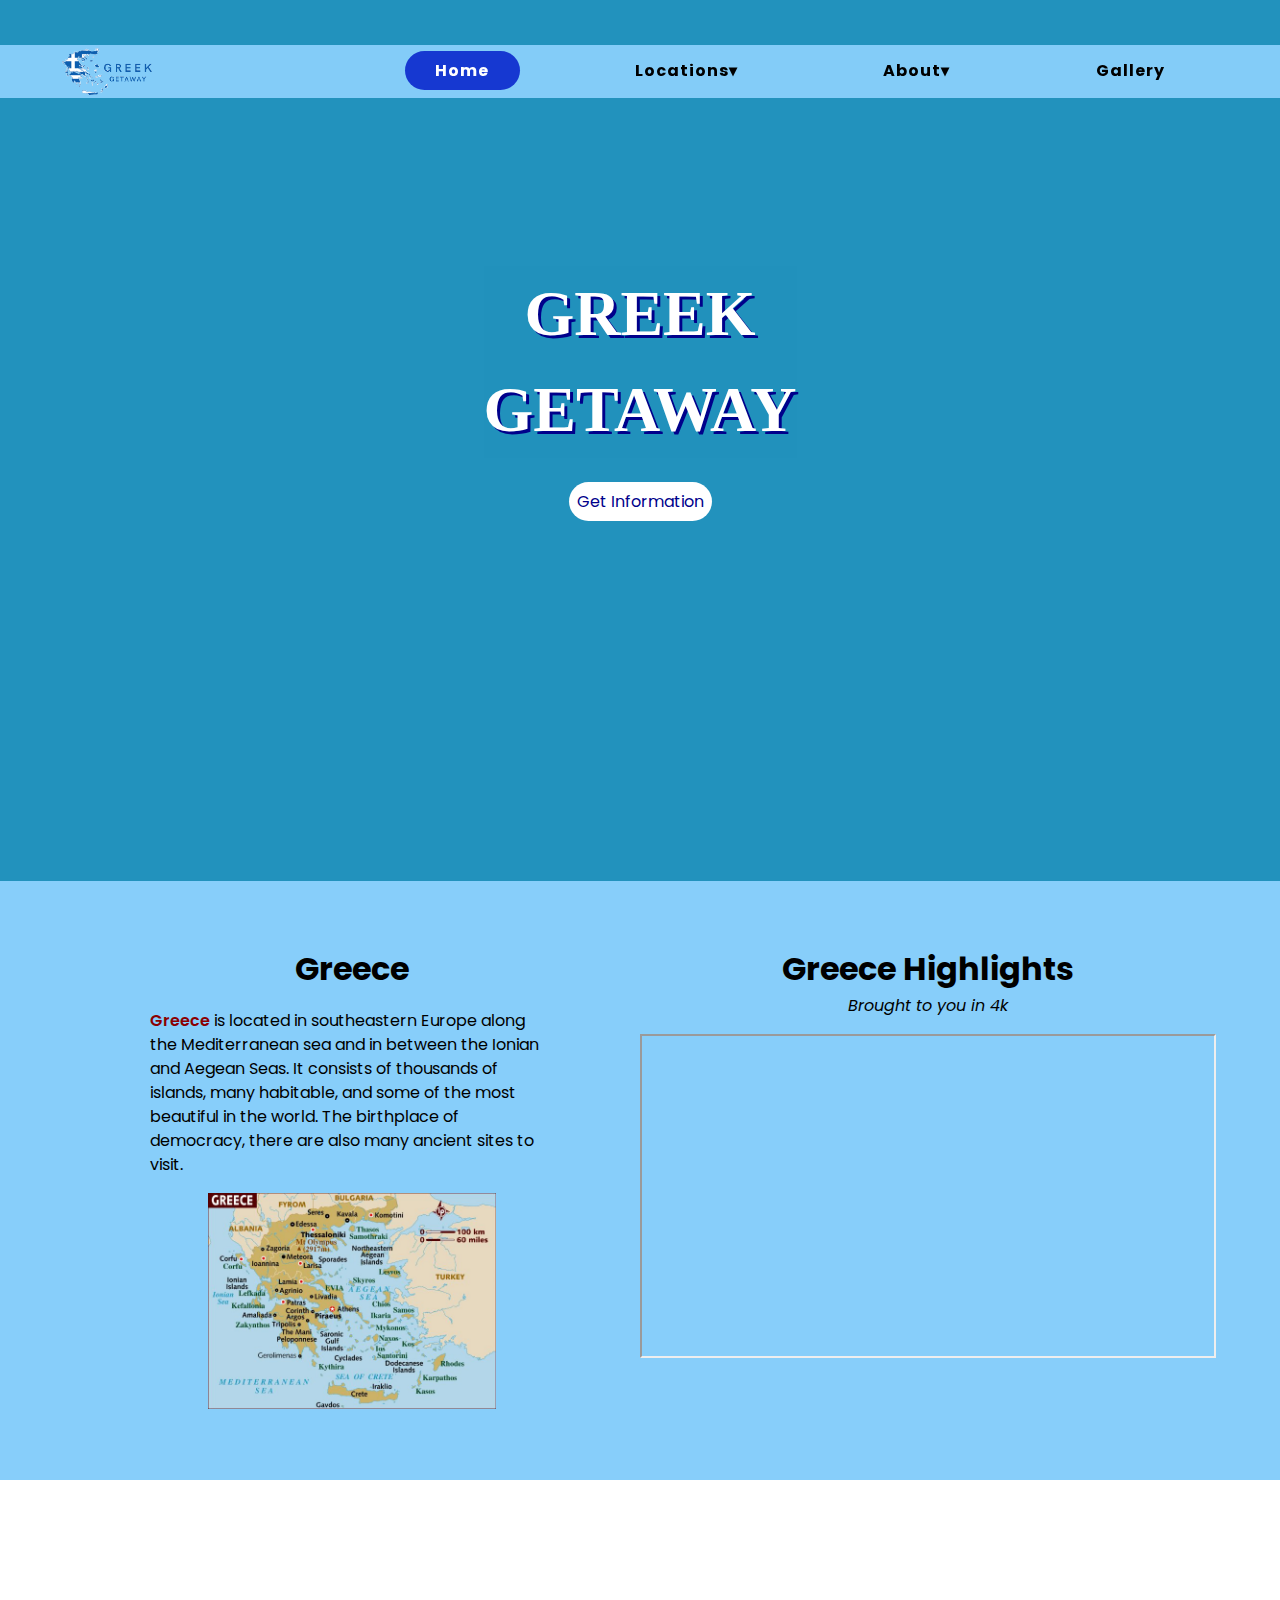
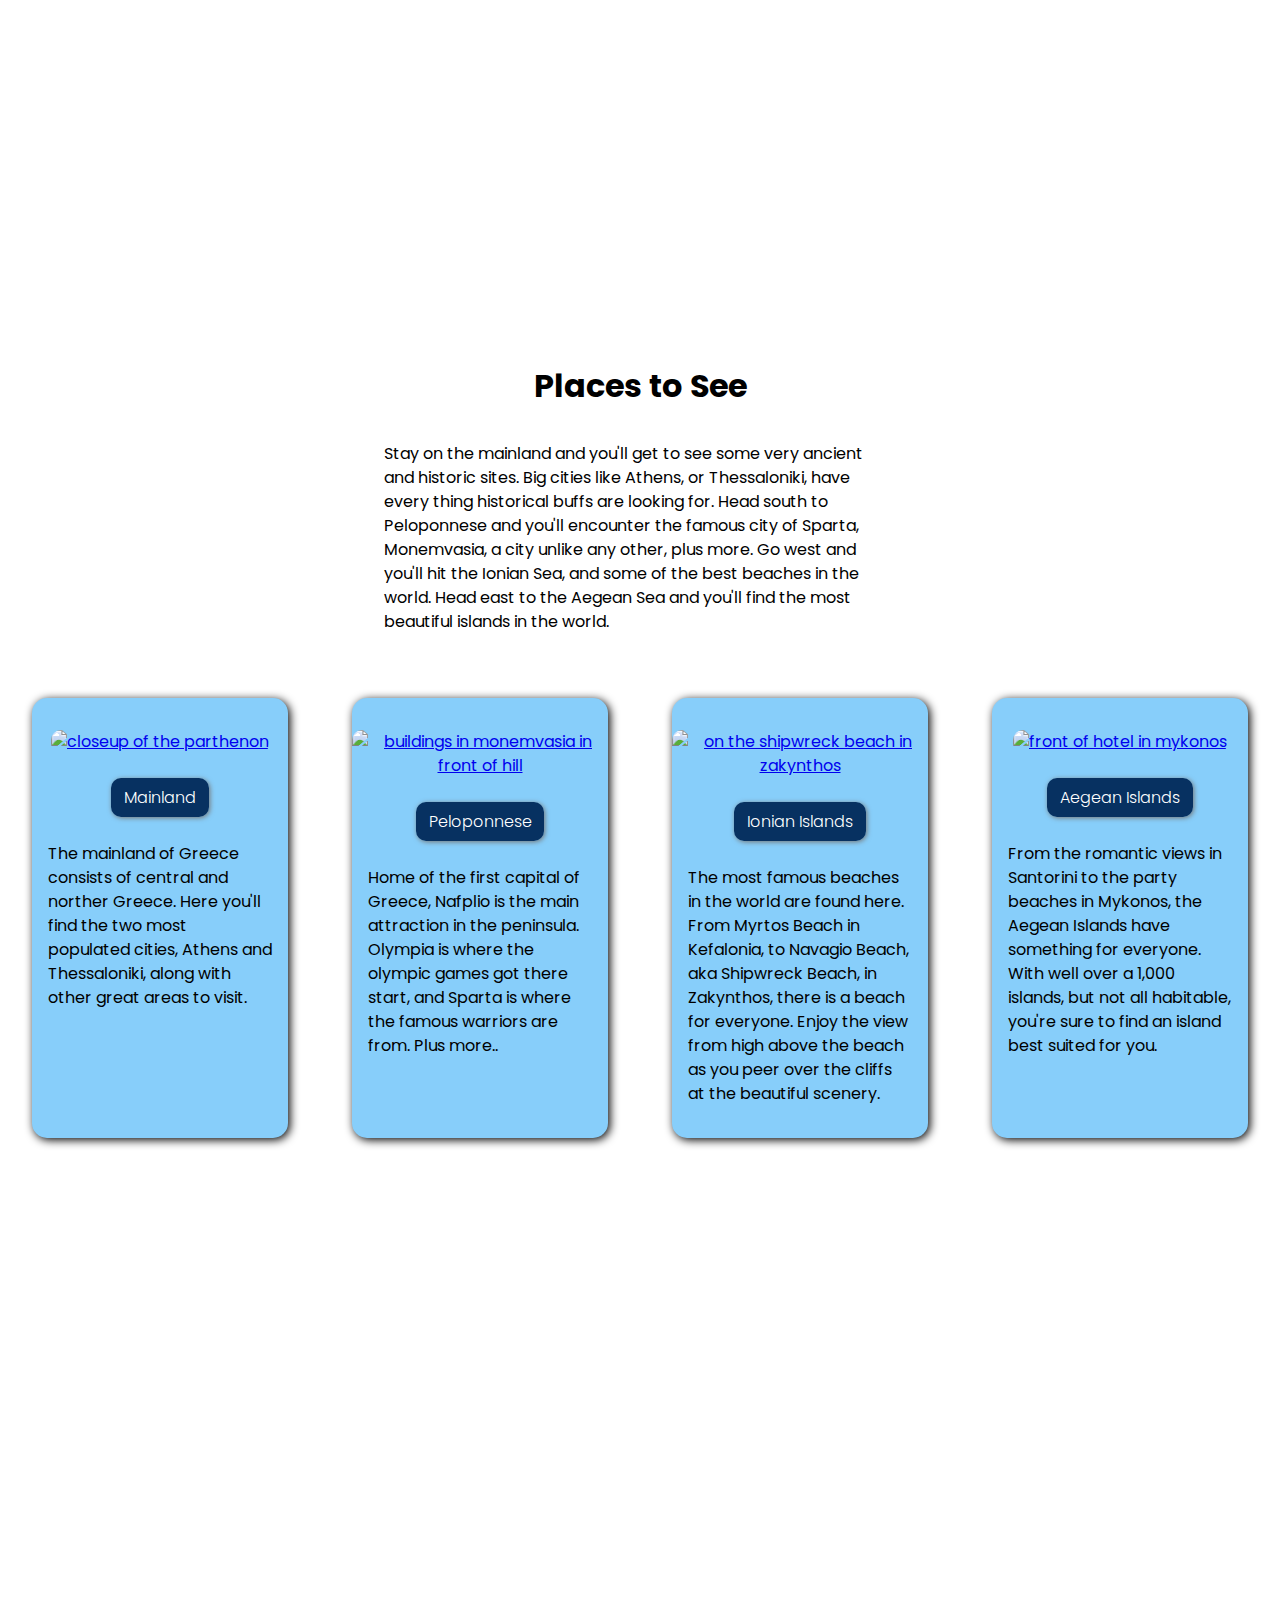
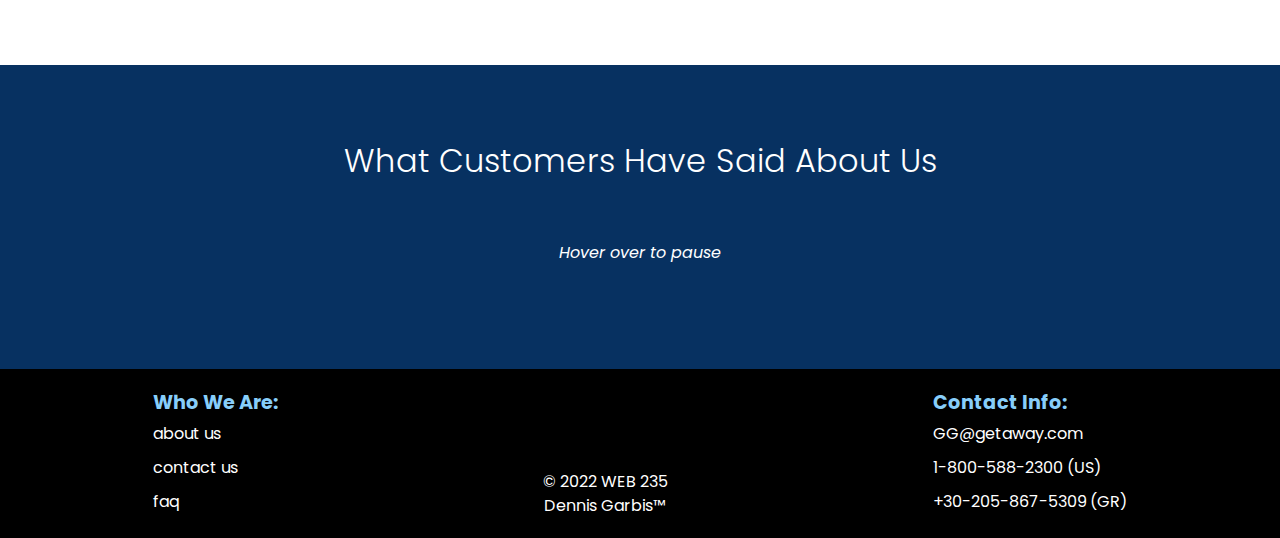
==== commit de220a88: "modified back to top button, fixed footer h2" ====
--- a/index.html
+++ b/index.html
@@ -21,15 +21,16 @@
     <link rel="apple-touch-icon" sizes="180x180" href="/apple-touch-icon.png">
     <link rel="icon" type="image/png" sizes="32x32" href="/favicon-32x32.png">
     <link rel="icon" type="image/png" sizes="16x16" href="/favicon-16x16.png">
-    <title>Greek Getaway</title>
+    <title>Homepage | Greek Getaway</title>
 </head>
 
 <body>
     <div id="wrapper">
-        <nav>
+        <nav aria-label="navigation">
             <a id="skip" href="#intro">skip to content..</a>
             <div id="logo">
-                <a href="index.html"><img src="images/greek-logo-3.png" alt="greek getaway logo"></a>
+                <a href="index.html" aria-describedby="logo"><img src="images/greek-logo-3.png"
+                        alt="greek getaway logo"></a>
             </div>
             <div class="nav-bar">
                 <ul class="nav-links">
@@ -52,7 +53,7 @@
                 </ul>
             </div>
         </nav>
-        <header id="hero">
+        <header id="hero" aria-label="banner">
             <!-- flex item (only one)-->
             <div class="contact-heading">
                 <h1>GREEK<br>GETAWAY</h1>
@@ -60,7 +61,7 @@
             </div>
         </header>
         <main>
-            <section id="intro">
+            <section id="intro" aria-label="introduction">
                 <div id="intro-left">
                     <div id="about-map">
                         <h2>Greece</h2>
@@ -80,7 +81,7 @@
 
                     <div id="highlights">
                         <iframe class="greek-vid" src="https://www.youtube.com/embed/RSRKFAmfqnI"
-                            title="YouTube video player" frameborder="0"
+                            title="YouTube video player"
                             allow="accelerometer; autoplay; clipboard-write; encrypted-media; gyroscope; picture-in-picture"
                             allowfullscreen></iframe>
                     </div>
@@ -88,14 +89,13 @@
             </section>
             <a href="#top" id="backtothetop-fixed" data-backtothetop-duration="1000"
                 data-backtothetop-fixed-scroll-offset="700" data-backtothetop-fixed-fadeIn="1500"
-                data-backtothetop-fixed-fadeOut="1500" data-backtothetop-fixed-bottom="30"
-                data-backtothetop-fixed-right="30">
+                data-backtothetop-fixed-fadeOut="1500">
                 Back to the Top
             </a>
             <div class="back-image">
                 <!-- <h2 class="image-head">So Much to See</h2> -->
             </div>
-            <section id="tour-list">
+            <section id="tour-list" aria-label="where to visit">
                 <h2>Places to See</h2>
                 <p>Stay on the mainland and you'll get to see some very ancient and historic sites. Big cities like
                     Athens, or Thessaloniki, have every thing historical buffs are looking for. Head south to
@@ -147,7 +147,7 @@
             <div class="back-image2">
                 <!-- <h2 class="image-head">So Much to See</h2> -->
             </div>
-            <section id="testimonials">
+            <section id="testimonials" aria-label="testimonials">
                 <div class="membership-include-container">
                     <h2>What Customers Have Said About Us</h2>
                     <p><em>Hover over to pause</em></p> <br>
@@ -234,10 +234,9 @@
                                 <div class="image">
                                     <div><img src="img/beard2.jpg" class="user-photo" alt="dennis"></div>
                                     <div>
-                                        <p class="text">"Lorem ipsum dolor sit, amet consectetur adipisicing elit. Eos
-                                            accusantium adipisci voluptatum earum reiciendis asperiores tenetur, dolorum
-                                            animi omnis qui, deleniti reprehenderit, commodi ad! Excepturi voluptate sed
-                                            odit esse nemo!"</p><br>
+                                        <p class="text">"This was the best trip I have ever taken. Whoever started this
+                                            business knows eactly what they're doing. Absolutely brilliant idea. Can't
+                                            wait to go back!!</p><br>
                                         <div class="author">Dennis Garbis - <strong>The Beard</strong></div>
                                     </div>
                                 </div>
@@ -248,9 +247,26 @@
                 </div>
             </section>
         </main>
-        <footer>
-            <p>&#169; 2022 WEB 235</p>
-            <p> Dennis Garbis&#8482;</p>
+        <footer aria-label="contentinfo">
+            <div class="foot-info">
+                <h2>Who We Are:</h2>
+                <ul class="foot-links">
+                    <li><a href="about-us.html#top-container">about us</a></li>
+                    <li><a href="contact-us.html#form">contact us</a></li>
+                    <li><a href="about-us.html#faq">faq</a></li>
+                </ul>
+            </div>
+            <div class="foot-info">
+                &#169; 2022 WEB 235 <br> Dennis Garbis&#8482;
+            </div>
+            <div class="foot-info">
+                <h2>Contact Info:</h2>
+                <ul class="foot-links">
+                    <li><a href="mailto:greekgetaway@fakeemail.com">GG@getaway.com</a></li>
+                    <li><a href="tel:18005882300">1-800-588-2300 (US)</a></li>
+                    <li><a href="tel:+302058675309">+30-205-867-5309 (GR)</a></li>
+                </ul>
+            </div>
         </footer>
     </div><!-- end of wrapper -->
     <!-- jQuery -->
--- a/css/nav.css
+++ b/css/nav.css
@@ -16,11 +16,10 @@
     margin-left: auto;
 }
 
-
 #skip {
     position: absolute;
-    color: #000;
-    background-color: lightskyblue;
+    color: rgb(255, 255, 255);
+    background-color: rgb(103, 0, 0);
     text-decoration: none;
     padding: .3rem .8rem;
     border-radius: 15px;
@@ -40,13 +39,11 @@
     background-color: darkblue;
     color: white;
     transform: translateY(250%);
-
 }
 
 #skip:active {
     text-decoration: none;
     background-color: white;
-    transform: scaleY(5px);
     color: black;
 }
 
@@ -54,7 +51,6 @@
     display: flex;
     margin-top: 5vh;
     background-color: rgba(135, 206, 250, 0.96);
-    position: -webkit-sticky;
     position: sticky;
     top: 0;
     align-items: center;
@@ -107,15 +103,6 @@
     background-color: white;
     border-radius: 30px;
     color: darkblue;
-}
-
-/* dropdown-nav starts here */
-
-li a:focus-within {
-    background-color: #fff;
-    border-radius: 30px;
-    color: darkblue;
-    outline: none;
 }
 
 li {
@@ -153,8 +140,6 @@
 ul li ul li {
     padding: 1rem 0;
 }
-
-/* dropdown nav ends here */
 
 #active {
     background-color: rgb(22, 56, 209);
@@ -234,7 +219,6 @@
 
 #hero-button:hover {
     background-color: darkblue;
-    border: thin solid darkblue;
     color: white;
     box-shadow: 3px 3px 10px rgb(0, 0, 0);
 }
@@ -381,20 +365,55 @@
     margin: 1rem auto;
 }
 
-
 table {
     margin: 0 auto;
     width: 50vw;
 }
 
-
-
 footer {
-    background-color: black;
+    display: flex;
+    background-color: #000;
+    color: #fff;
+    padding: 1.2rem;
+    text-align: center;
+    align-items: flex-end;
+    justify-content: space-evenly;
+}
+
+.foot-info {
+    margin: 0 auto;
+    align-items: end;
+}
+
+.foot-links {
+    text-align: left;
+}
+
+footer h2 {
+    font-size: 1.2rem;
+    text-align: left;
+    color: lightskyblue;
+    margin: 0%;    
+}
+
+.foot-links>li {
+    list-style-type: none;
+    padding: .3rem 0;
+}
+
+.foot-links>li>a {
+    text-decoration: none;
     color: white;
-    padding: 20px;
-}
-
+}
+
+.foot-links a:hover {
+    color: blue;
+}
+
+.foot-links a:active {
+    color: green;
+    font-weight: bold;
+}
 
 @media screen and (max-width: 600px) {
     #skip {
@@ -539,4 +558,26 @@
         width: 90vw;
     }
 
+    footer {
+        font-size: .8rem;
+    }
+
+    footer h2 {
+        font-size: 1.1rem;
+        width: fit-content;
+    }
+    
+    .foot-info {
+        justify-content: space-evenly;
+    }
+
+    .foot-links {
+        display: flex;
+        flex-direction: column;
+        text-align: left;
+    }
+
+    .foot-links>li {
+        padding: .2rem 0;
+    }
 }